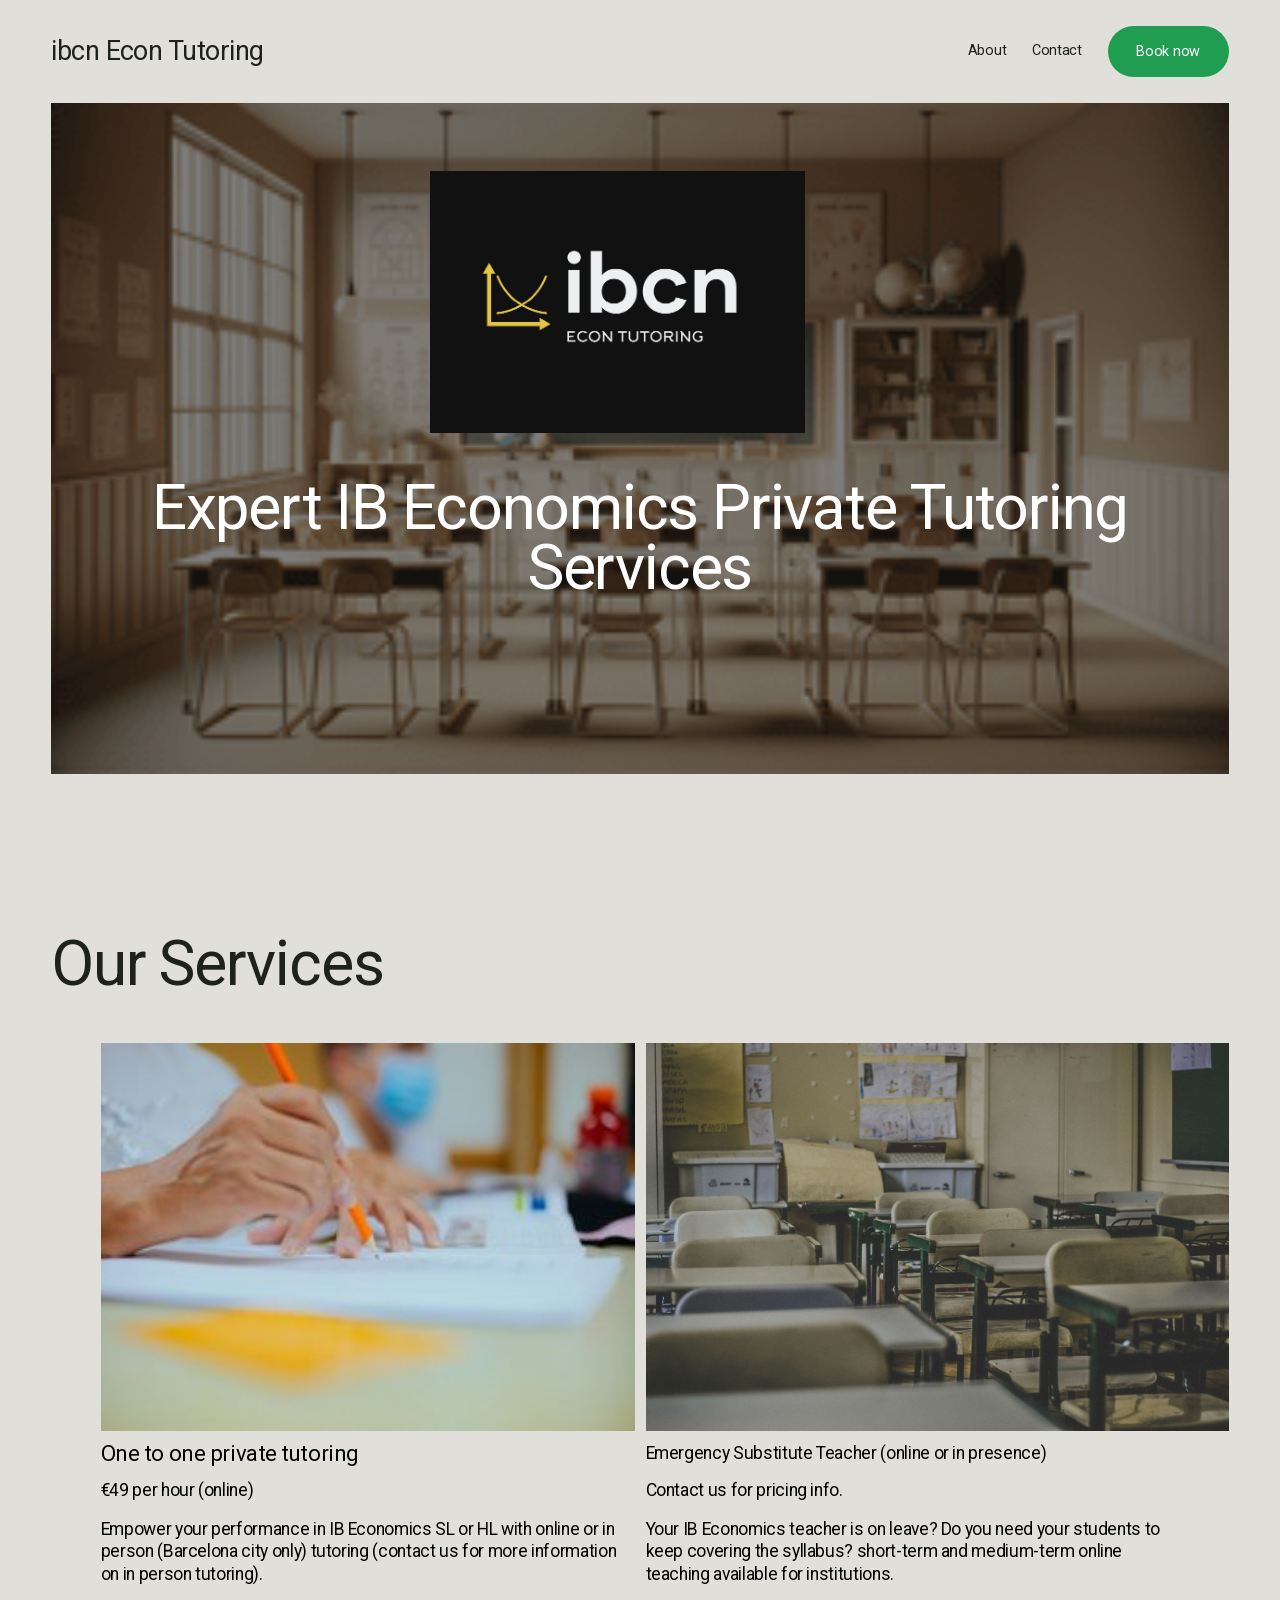
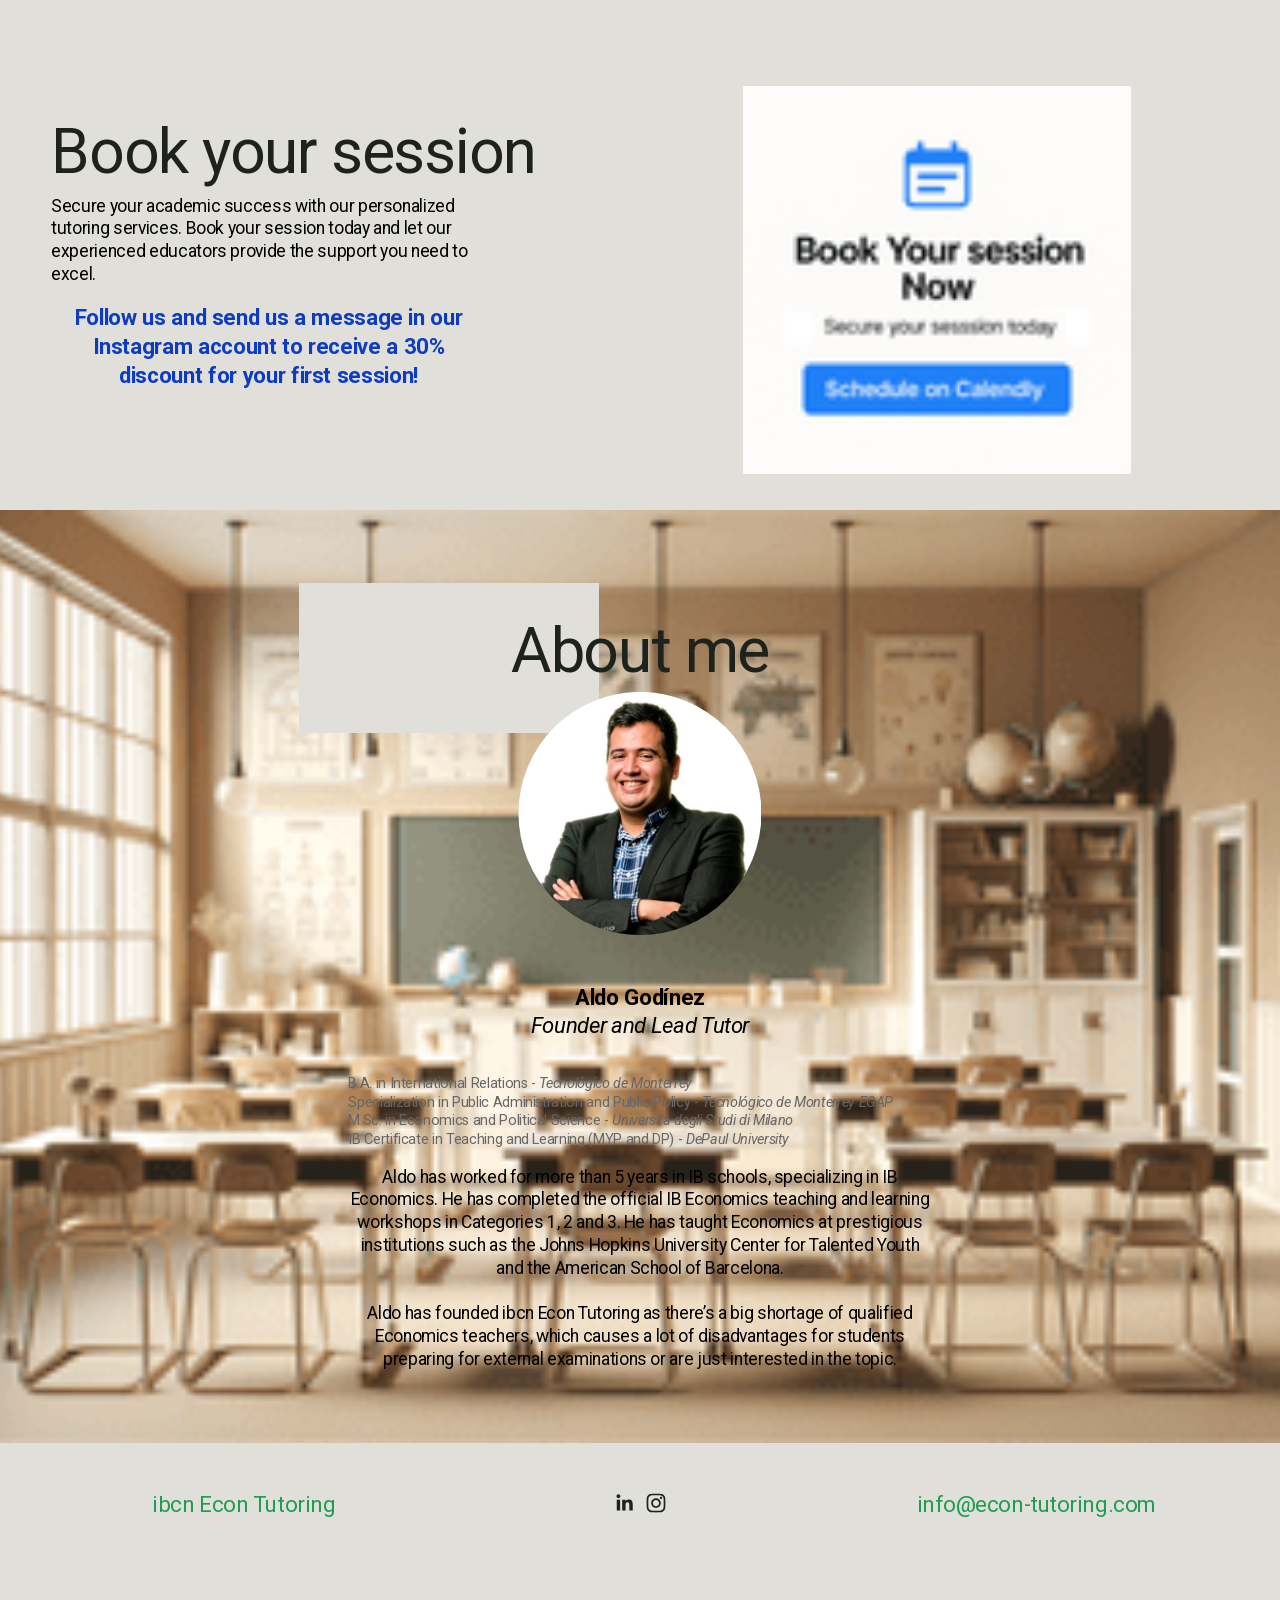
==== index.html @ 0b2bf78b "Mirror econ-tutoring.com as a static site Co-Authored-By: Claude Opus 5.5 <noreply@anthropic.com>" ====
<!doctype html>
<html xmlns:og="http://opengraphprotocol.org/schema/" xmlns:fb="http://www.facebook.com/2008/fbml" lang="en-US"  >
  <head>
    <meta http-equiv="X-UA-Compatible" content="IE=edge,chrome=1">
    <meta name="viewport" content="width=device-width, initial-scale=1">
    <!-- This is Squarespace. --><!-- broccoli-seadragon-89ww -->
<base href="index.html">
<meta charset="utf-8" />
<title>ibcn Econ Tutoring</title>
<meta http-equiv="Accept-CH" content="Sec-CH-UA-Platform-Version, Sec-CH-UA-Model" /><link rel="icon" type="image/x-icon" href="assets/images.squarespace-cdn.com/content/v1/67043dda5c5d3c09db8d3332/c1b33a0c-5b2d-495d-8c36-a7c56ac49b15/favicon.ico"/>
<link rel="canonical" href="index.html"/>
<meta property="og:site_name" content="ibcn Econ Tutoring"/>
<meta property="og:title" content="ibcn Econ Tutoring"/>
<meta property="og:url" content="https://www.econ-tutoring.com"/>
<meta property="og:type" content="website"/>
<meta itemprop="name" content="ibcn Econ Tutoring"/>
<meta itemprop="url" content="https://www.econ-tutoring.com"/>
<meta name="twitter:title" content="ibcn Econ Tutoring"/>
<meta name="twitter:url" content="https://www.econ-tutoring.com"/>
<meta name="twitter:card" content="summary"/>
<meta name="description" content="" />
<link rel="preconnect" href="https://images.squarespace-cdn.com">
<link rel="preconnect" href="https://file.squarespace-cdn.com" crossorigin>
<style data-sqsp-font-ids="6a313aef7d426c0f400804d1">
/* symbols */
@font-face {
  font-family: 'Roboto';
  font-style: italic;
  font-weight: 400;
  font-display: swap;
  src: url('assets/file.squarespace-cdn.com/content/v2/namespaces/fonts/libraries/sqsp/assets/eaedd48f-746c-4c2e-b2db-d48b6c870667/symbols.woff2') format('woff2');
  unicode-range: U+0001-000C, U+000E-001F, U+007F-009F, U+20DD-20E0, U+20E2-20E4, U+2150-218F, U+2190, U+2192, U+2194-2199, U+21AF, U+21E6-21F0, U+21F3, U+2218-2219, U+2299, U+22C4-22C6, U+2300-243F, U+2440-244A, U+2460-24FF, U+25A0-27BF, U+2800-28FF, U+2921-2922, U+2981, U+29BF, U+29EB, U+2B00-2BFF, U+4DC0-4DFF, U+FFF9-FFFB, U+10140-1018E, U+10190-1019C, U+101A0, U+101D0-101FD, U+102E0-102FB, U+10E60-10E7E, U+1D2C0-1D2D3, U+1D2E0-1D37F, U+1F000-1F0FF, U+1F100-1F1AD, U+1F1E6-1F1FF, U+1F30D-1F30F, U+1F315, U+1F31C, U+1F31E, U+1F320-1F32C, U+1F336, U+1F378, U+1F37D, U+1F382, U+1F393-1F39F, U+1F3A7-1F3A8, U+1F3AC-1F3AF, U+1F3C2, U+1F3C4-1F3C6, U+1F3CA-1F3CE, U+1F3D4-1F3E0, U+1F3ED, U+1F3F1-1F3F3, U+1F3F5-1F3F7, U+1F408, U+1F415, U+1F41F, U+1F426, U+1F43F, U+1F441-1F442, U+1F444, U+1F446-1F449, U+1F44C-1F44E, U+1F453, U+1F46A, U+1F47D, U+1F4A3, U+1F4B0, U+1F4B3, U+1F4B9, U+1F4BB, U+1F4BF, U+1F4C8-1F4CB, U+1F4D6, U+1F4DA, U+1F4DF, U+1F4E3-1F4E6, U+1F4EA-1F4ED, U+1F4F7, U+1F4F9-1F4FB, U+1F4FD-1F4FE, U+1F503, U+1F507-1F50B, U+1F50D, U+1F512-1F513, U+1F53E-1F54A, U+1F54F-1F5FA, U+1F610, U+1F650-1F67F, U+1F687, U+1F68D, U+1F691, U+1F694, U+1F698, U+1F6AD, U+1F6B2, U+1F6B9-1F6BA, U+1F6BC, U+1F6C6-1F6CF, U+1F6D3-1F6D7, U+1F6E0-1F6EA, U+1F6F0-1F6F3, U+1F6F7-1F6FC, U+1F700-1F7FF, U+1F800-1F80B, U+1F810-1F847, U+1F850-1F859, U+1F860-1F887, U+1F890-1F8AD, U+1F8B0-1F8BB, U+1F8C0-1F8C1, U+1F900-1F90B, U+1F93B, U+1F946, U+1F984, U+1F996, U+1F9E9, U+1FA00-1FA6F, U+1FA70-1FA7C, U+1FA80-1FA89, U+1FA8F-1FAC6, U+1FACE-1FADC, U+1FADF-1FAE9, U+1FAF0-1FAF8, U+1FB00-1FBFF;
}
/* vietnamese */
@font-face {
  font-family: 'Roboto';
  font-style: italic;
  font-weight: 400;
  font-display: swap;
  src: url('assets/file.squarespace-cdn.com/content/v2/namespaces/fonts/libraries/sqsp/assets/bc3b5741-31aa-4a38-86bb-c92ccd55e4d6/vietnamese.woff2') format('woff2');
  unicode-range: U+0102-0103, U+0110-0111, U+0128-0129, U+0168-0169, U+01A0-01A1, U+01AF-01B0, U+0300-0301, U+0303-0304, U+0308-0309, U+0323, U+0329, U+1EA0-1EF9, U+20AB;
}
/* latin */
@font-face {
  font-family: 'Roboto';
  font-style: italic;
  font-weight: 400;
  font-display: swap;
  src: url('assets/file.squarespace-cdn.com/content/v2/namespaces/fonts/libraries/sqsp/assets/d9f07c49-3a67-44d8-a6b9-96c939bbf95c/latin.woff2') format('woff2');
  unicode-range: U+0000-00FF, U+0131, U+0152-0153, U+02BB-02BC, U+02C6, U+02DA, U+02DC, U+0304, U+0308, U+0329, U+2000-206F, U+20AC, U+2122, U+2191, U+2193, U+2212, U+2215, U+FEFF, U+FFFD;
}
/* latin-ext */
@font-face {
  font-family: 'Roboto';
  font-style: italic;
  font-weight: 400;
  font-display: swap;
  src: url('assets/file.squarespace-cdn.com/content/v2/namespaces/fonts/libraries/sqsp/assets/946703fa-9be2-4b1e-af83-b4884329a920/latin-ext.woff2') format('woff2');
  unicode-range: U+0100-02BA, U+02BD-02C5, U+02C7-02CC, U+02CE-02D7, U+02DD-02FF, U+0304, U+0308, U+0329, U+1D00-1DBF, U+1E00-1E9F, U+1EF2-1EFF, U+2020, U+20A0-20AB, U+20AD-20C0, U+2113, U+2C60-2C7F, U+A720-A7FF;
}
/* greek-ext */
@font-face {
  font-family: 'Roboto';
  font-style: italic;
  font-weight: 400;
  font-display: swap;
  src: url('assets/file.squarespace-cdn.com/content/v2/namespaces/fonts/libraries/sqsp/assets/c3c3c3f9-2206-4e91-b50a-9cc40ee6254b/greek-ext.woff2') format('woff2');
  unicode-range: U+1F00-1FFF;
}
/* greek */
@font-face {
  font-family: 'Roboto';
  font-style: italic;
  font-weight: 400;
  font-display: swap;
  src: url('assets/file.squarespace-cdn.com/content/v2/namespaces/fonts/libraries/sqsp/assets/9b6e9e40-9d0c-4530-abe2-1470b4e15e8e/greek.woff2') format('woff2');
  unicode-range: U+0370-0377, U+037A-037F, U+0384-038A, U+038C, U+038E-03A1, U+03A3-03FF;
}
/* cyrillic */
@font-face {
  font-family: 'Roboto';
  font-style: italic;
  font-weight: 400;
  font-display: swap;
  src: url('assets/file.squarespace-cdn.com/content/v2/namespaces/fonts/libraries/sqsp/assets/48bc963e-491b-4fe6-8d9b-4df80d499f69/cyrillic.woff2') format('woff2');
  unicode-range: U+0301, U+0400-045F, U+0490-0491, U+04B0-04B1, U+2116;
}
/* math */
@font-face {
  font-family: 'Roboto';
  font-style: italic;
  font-weight: 400;
  font-display: swap;
  src: url('assets/file.squarespace-cdn.com/content/v2/namespaces/fonts/libraries/sqsp/assets/e7379238-9010-4b86-b5f4-4d9e069f10f6/math.woff2') format('woff2');
  unicode-range: U+0302-0303, U+0305, U+0307-0308, U+0310, U+0312, U+0315, U+031A, U+0326-0327, U+032C, U+032F-0330, U+0332-0333, U+0338, U+033A, U+0346, U+034D, U+0391-03A1, U+03A3-03A9, U+03B1-03C9, U+03D1, U+03D5-03D6, U+03F0-03F1, U+03F4-03F5, U+2016-2017, U+2034-2038, U+203C, U+2040, U+2043, U+2047, U+2050, U+2057, U+205F, U+2070-2071, U+2074-208E, U+2090-209C, U+20D0-20DC, U+20E1, U+20E5-20EF, U+2100-2112, U+2114-2115, U+2117-2121, U+2123-214F, U+2190, U+2192, U+2194-21AE, U+21B0-21E5, U+21F1-21F2, U+21F4-2211, U+2213-2214, U+2216-22FF, U+2308-230B, U+2310, U+2319, U+231C-2321, U+2336-237A, U+237C, U+2395, U+239B-23B7, U+23D0, U+23DC-23E1, U+2474-2475, U+25AF, U+25B3, U+25B7, U+25BD, U+25C1, U+25CA, U+25CC, U+25FB, U+266D-266F, U+27C0-27FF, U+2900-2AFF, U+2B0E-2B11, U+2B30-2B4C, U+2BFE, U+3030, U+FF5B, U+FF5D, U+1D400-1D7FF, U+1EE00-1EEFF;
}
/* cyrillic-ext */
@font-face {
  font-family: 'Roboto';
  font-style: italic;
  font-weight: 400;
  font-display: swap;
  src: url('assets/file.squarespace-cdn.com/content/v2/namespaces/fonts/libraries/sqsp/assets/8b697f0b-bab1-4da8-92df-b7b8eb07fc1c/cyrillic-ext.woff2') format('woff2');
  unicode-range: U+0460-052F, U+1C80-1C8A, U+20B4, U+2DE0-2DFF, U+A640-A69F, U+FE2E-FE2F;
}
/* vietnamese */
@font-face {
  font-family: 'Roboto';
  font-style: italic;
  font-weight: 700;
  font-display: swap;
  src: url('assets/file.squarespace-cdn.com/content/v2/namespaces/fonts/libraries/sqsp/assets/32124223-3d78-430f-818e-06aa11c55489/vietnamese.woff2') format('woff2');
  unicode-range: U+0102-0103, U+0110-0111, U+0128-0129, U+0168-0169, U+01A0-01A1, U+01AF-01B0, U+0300-0301, U+0303-0304, U+0308-0309, U+0323, U+0329, U+1EA0-1EF9, U+20AB;
}
/* math */
@font-face {
  font-family: 'Roboto';
  font-style: italic;
  font-weight: 700;
  font-display: swap;
  src: url('assets/file.squarespace-cdn.com/content/v2/namespaces/fonts/libraries/sqsp/assets/8f957e17-9000-4298-8062-b8dabbbc923e/math.woff2') format('woff2');
  unicode-range: U+0302-0303, U+0305, U+0307-0308, U+0310, U+0312, U+0315, U+031A, U+0326-0327, U+032C, U+032F-0330, U+0332-0333, U+0338, U+033A, U+0346, U+034D, U+0391-03A1, U+03A3-03A9, U+03B1-03C9, U+03D1, U+03D5-03D6, U+03F0-03F1, U+03F4-03F5, U+2016-2017, U+2034-2038, U+203C, U+2040, U+2043, U+2047, U+2050, U+2057, U+205F, U+2070-2071, U+2074-208E, U+2090-209C, U+20D0-20DC, U+20E1, U+20E5-20EF, U+2100-2112, U+2114-2115, U+2117-2121, U+2123-214F, U+2190, U+2192, U+2194-21AE, U+21B0-21E5, U+21F1-21F2, U+21F4-2211, U+2213-2214, U+2216-22FF, U+2308-230B, U+2310, U+2319, U+231C-2321, U+2336-237A, U+237C, U+2395, U+239B-23B7, U+23D0, U+23DC-23E1, U+2474-2475, U+25AF, U+25B3, U+25B7, U+25BD, U+25C1, U+25CA, U+25CC, U+25FB, U+266D-266F, U+27C0-27FF, U+2900-2AFF, U+2B0E-2B11, U+2B30-2B4C, U+2BFE, U+3030, U+FF5B, U+FF5D, U+1D400-1D7FF, U+1EE00-1EEFF;
}
/* greek-ext */
@font-face {
  font-family: 'Roboto';
  font-style: italic;
  font-weight: 700;
  font-display: swap;
  src: url('assets/file.squarespace-cdn.com/content/v2/namespaces/fonts/libraries/sqsp/assets/720d34a4-67e3-4587-9908-bd17ceb60725/greek-ext.woff2') format('woff2');
  unicode-range: U+1F00-1FFF;
}
/* symbols */
@font-face {
  font-family: 'Roboto';
  font-style: italic;
  font-weight: 700;
  font-display: swap;
  src: url('assets/file.squarespace-cdn.com/content/v2/namespaces/fonts/libraries/sqsp/assets/19fac8d0-dc79-4015-8656-768da50a2a13/symbols.woff2') format('woff2');
  unicode-range: U+0001-000C, U+000E-001F, U+007F-009F, U+20DD-20E0, U+20E2-20E4, U+2150-218F, U+2190, U+2192, U+2194-2199, U+21AF, U+21E6-21F0, U+21F3, U+2218-2219, U+2299, U+22C4-22C6, U+2300-243F, U+2440-244A, U+2460-24FF, U+25A0-27BF, U+2800-28FF, U+2921-2922, U+2981, U+29BF, U+29EB, U+2B00-2BFF, U+4DC0-4DFF, U+FFF9-FFFB, U+10140-1018E, U+10190-1019C, U+101A0, U+101D0-101FD, U+102E0-102FB, U+10E60-10E7E, U+1D2C0-1D2D3, U+1D2E0-1D37F, U+1F000-1F0FF, U+1F100-1F1AD, U+1F1E6-1F1FF, U+1F30D-1F30F, U+1F315, U+1F31C, U+1F31E, U+1F320-1F32C, U+1F336, U+1F378, U+1F37D, U+1F382, U+1F393-1F39F, U+1F3A7-1F3A8, U+1F3AC-1F3AF, U+1F3C2, U+1F3C4-1F3C6, U+1F3CA-1F3CE, U+1F3D4-1F3E0, U+1F3ED, U+1F3F1-1F3F3, U+1F3F5-1F3F7, U+1F408, U+1F415, U+1F41F, U+1F426, U+1F43F, U+1F441-1F442, U+1F444, U+1F446-1F449, U+1F44C-1F44E, U+1F453, U+1F46A, U+1F47D, U+1F4A3, U+1F4B0, U+1F4B3, U+1F4B9, U+1F4BB, U+1F4BF, U+1F4C8-1F4CB, U+1F4D6, U+1F4DA, U+1F4DF, U+1F4E3-1F4E6, U+1F4EA-1F4ED, U+1F4F7, U+1F4F9-1F4FB, U+1F4FD-1F4FE, U+1F503, U+1F507-1F50B, U+1F50D, U+1F512-1F513, U+1F53E-1F54A, U+1F54F-1F5FA, U+1F610, U+1F650-1F67F, U+1F687, U+1F68D, U+1F691, U+1F694, U+1F698, U+1F6AD, U+1F6B2, U+1F6B9-1F6BA, U+1F6BC, U+1F6C6-1F6CF, U+1F6D3-1F6D7, U+1F6E0-1F6EA, U+1F6F0-1F6F3, U+1F6F7-1F6FC, U+1F700-1F7FF, U+1F800-1F80B, U+1F810-1F847, U+1F850-1F859, U+1F860-1F887, U+1F890-1F8AD, U+1F8B0-1F8BB, U+1F8C0-1F8C1, U+1F900-1F90B, U+1F93B, U+1F946, U+1F984, U+1F996, U+1F9E9, U+1FA00-1FA6F, U+1FA70-1FA7C, U+1FA80-1FA89, U+1FA8F-1FAC6, U+1FACE-1FADC, U+1FADF-1FAE9, U+1FAF0-1FAF8, U+1FB00-1FBFF;
}
/* greek */
@font-face {
  font-family: 'Roboto';
  font-style: italic;
  font-weight: 700;
  font-display: swap;
  src: url('assets/file.squarespace-cdn.com/content/v2/namespaces/fonts/libraries/sqsp/assets/3a02bd10-119c-4f30-873d-73eab06f8462/greek.woff2') format('woff2');
  unicode-range: U+0370-0377, U+037A-037F, U+0384-038A, U+038C, U+038E-03A1, U+03A3-03FF;
}
/* cyrillic-ext */
@font-face {
  font-family: 'Roboto';
  font-style: italic;
  font-weight: 700;
  font-display: swap;
  src: url('assets/file.squarespace-cdn.com/content/v2/namespaces/fonts/libraries/sqsp/assets/be933463-a4a6-4509-b5fb-f31eda8fbdef/cyrillic-ext.woff2') format('woff2');
  unicode-range: U+0460-052F, U+1C80-1C8A, U+20B4, U+2DE0-2DFF, U+A640-A69F, U+FE2E-FE2F;
}
/* latin */
@font-face {
  font-family: 'Roboto';
  font-style: italic;
  font-weight: 700;
  font-display: swap;
  src: url('assets/file.squarespace-cdn.com/content/v2/namespaces/fonts/libraries/sqsp/assets/7eb1420a-ddb6-4804-ae07-1af5dfc2a7f5/latin.woff2') format('woff2');
  unicode-range: U+0000-00FF, U+0131, U+0152-0153, U+02BB-02BC, U+02C6, U+02DA, U+02DC, U+0304, U+0308, U+0329, U+2000-206F, U+20AC, U+2122, U+2191, U+2193, U+2212, U+2215, U+FEFF, U+FFFD;
}
/* latin-ext */
@font-face {
  font-family: 'Roboto';
  font-style: italic;
  font-weight: 700;
  font-display: swap;
  src: url('assets/file.squarespace-cdn.com/content/v2/namespaces/fonts/libraries/sqsp/assets/a1817c48-4c90-4bc9-9077-0161466f6da9/latin-ext.woff2') format('woff2');
  unicode-range: U+0100-02BA, U+02BD-02C5, U+02C7-02CC, U+02CE-02D7, U+02DD-02FF, U+0304, U+0308, U+0329, U+1D00-1DBF, U+1E00-1E9F, U+1EF2-1EFF, U+2020, U+20A0-20AB, U+20AD-20C0, U+2113, U+2C60-2C7F, U+A720-A7FF;
}
/* cyrillic */
@font-face {
  font-family: 'Roboto';
  font-style: italic;
  font-weight: 700;
  font-display: swap;
  src: url('assets/file.squarespace-cdn.com/content/v2/namespaces/fonts/libraries/sqsp/assets/b293b402-20dd-4f3e-85ca-99c8ea17fff2/cyrillic.woff2') format('woff2');
  unicode-range: U+0301, U+0400-045F, U+0490-0491, U+04B0-04B1, U+2116;
}
/* math */
@font-face {
  font-family: 'Roboto';
  font-style: normal;
  font-weight: 400;
  font-display: swap;
  src: url('assets/file.squarespace-cdn.com/content/v2/namespaces/fonts/libraries/sqsp/assets/8a9618fb-2f5c-401e-903f-4f3e76d46ee3/math.woff2') format('woff2');
  unicode-range: U+0302-0303, U+0305, U+0307-0308, U+0310, U+0312, U+0315, U+031A, U+0326-0327, U+032C, U+032F-0330, U+0332-0333, U+0338, U+033A, U+0346, U+034D, U+0391-03A1, U+03A3-03A9, U+03B1-03C9, U+03D1, U+03D5-03D6, U+03F0-03F1, U+03F4-03F5, U+2016-2017, U+2034-2038, U+203C, U+2040, U+2043, U+2047, U+2050, U+2057, U+205F, U+2070-2071, U+2074-208E, U+2090-209C, U+20D0-20DC, U+20E1, U+20E5-20EF, U+2100-2112, U+2114-2115, U+2117-2121, U+2123-214F, U+2190, U+2192, U+2194-21AE, U+21B0-21E5, U+21F1-21F2, U+21F4-2211, U+2213-2214, U+2216-22FF, U+2308-230B, U+2310, U+2319, U+231C-2321, U+2336-237A, U+237C, U+2395, U+239B-23B7, U+23D0, U+23DC-23E1, U+2474-2475, U+25AF, U+25B3, U+25B7, U+25BD, U+25C1, U+25CA, U+25CC, U+25FB, U+266D-266F, U+27C0-27FF, U+2900-2AFF, U+2B0E-2B11, U+2B30-2B4C, U+2BFE, U+3030, U+FF5B, U+FF5D, U+1D400-1D7FF, U+1EE00-1EEFF;
}
/* greek-ext */
@font-face {
  font-family: 'Roboto';
  font-style: normal;
  font-weight: 400;
  font-display: swap;
  src: url('assets/file.squarespace-cdn.com/content/v2/namespaces/fonts/libraries/sqsp/assets/e7721029-9c93-41a2-9c65-a50bc7ee984c/greek-ext.woff2') format('woff2');
  unicode-range: U+1F00-1FFF;
}
/* latin */
@font-face {
  font-family: 'Roboto';
  font-style: normal;
  font-weight: 400;
  font-display: swap;
  src: url('assets/file.squarespace-cdn.com/content/v2/namespaces/fonts/libraries/sqsp/assets/74534a3f-2c12-4fac-b36b-7d5fffdca709/latin.woff2') format('woff2');
  unicode-range: U+0000-00FF, U+0131, U+0152-0153, U+02BB-02BC, U+02C6, U+02DA, U+02DC, U+0304, U+0308, U+0329, U+2000-206F, U+20AC, U+2122, U+2191, U+2193, U+2212, U+2215, U+FEFF, U+FFFD;
}
/* greek */
@font-face {
  font-family: 'Roboto';
  font-style: normal;
  font-weight: 400;
  font-display: swap;
  src: url('assets/file.squarespace-cdn.com/content/v2/namespaces/fonts/libraries/sqsp/assets/8c396c29-f890-459f-b884-db4d54948998/greek.woff2') format('woff2');
  unicode-range: U+0370-0377, U+037A-037F, U+0384-038A, U+038C, U+038E-03A1, U+03A3-03FF;
}
/* latin-ext */
@font-face {
  font-family: 'Roboto';
  font-style: normal;
  font-weight: 400;
  font-display: swap;
  src: url('assets/file.squarespace-cdn.com/content/v2/namespaces/fonts/libraries/sqsp/assets/b6a444ac-6c80-4487-a860-e33cd6d5cf98/latin-ext.woff2') format('woff2');
  unicode-range: U+0100-02BA, U+02BD-02C5, U+02C7-02CC, U+02CE-02D7, U+02DD-02FF, U+0304, U+0308, U+0329, U+1D00-1DBF, U+1E00-1E9F, U+1EF2-1EFF, U+2020, U+20A0-20AB, U+20AD-20C0, U+2113, U+2C60-2C7F, U+A720-A7FF;
}
/* vietnamese */
@font-face {
  font-family: 'Roboto';
  font-style: normal;
  font-weight: 400;
  font-display: swap;
  src: url('assets/file.squarespace-cdn.com/content/v2/namespaces/fonts/libraries/sqsp/assets/8123d4cd-3a2a-4166-b38e-b779581b81d3/vietnamese.woff2') format('woff2');
  unicode-range: U+0102-0103, U+0110-0111, U+0128-0129, U+0168-0169, U+01A0-01A1, U+01AF-01B0, U+0300-0301, U+0303-0304, U+0308-0309, U+0323, U+0329, U+1EA0-1EF9, U+20AB;
}
/* cyrillic */
@font-face {
  font-family: 'Roboto';
  font-style: normal;
  font-weight: 400;
  font-display: swap;
  src: url('assets/file.squarespace-cdn.com/content/v2/namespaces/fonts/libraries/sqsp/assets/12708170-a296-4d2c-a4f4-3dd81b4d8208/cyrillic.woff2') format('woff2');
  unicode-range: U+0301, U+0400-045F, U+0490-0491, U+04B0-04B1, U+2116;
}
/* symbols */
@font-face {
  font-family: 'Roboto';
  font-style: normal;
  font-weight: 400;
  font-display: swap;
  src: url('assets/file.squarespace-cdn.com/content/v2/namespaces/fonts/libraries/sqsp/assets/0875af1a-79ef-4b4e-9f6c-f03b4dff8766/symbols.woff2') format('woff2');
  unicode-range: U+0001-000C, U+000E-001F, U+007F-009F, U+20DD-20E0, U+20E2-20E4, U+2150-218F, U+2190, U+2192, U+2194-2199, U+21AF, U+21E6-21F0, U+21F3, U+2218-2219, U+2299, U+22C4-22C6, U+2300-243F, U+2440-244A, U+2460-24FF, U+25A0-27BF, U+2800-28FF, U+2921-2922, U+2981, U+29BF, U+29EB, U+2B00-2BFF, U+4DC0-4DFF, U+FFF9-FFFB, U+10140-1018E, U+10190-1019C, U+101A0, U+101D0-101FD, U+102E0-102FB, U+10E60-10E7E, U+1D2C0-1D2D3, U+1D2E0-1D37F, U+1F000-1F0FF, U+1F100-1F1AD, U+1F1E6-1F1FF, U+1F30D-1F30F, U+1F315, U+1F31C, U+1F31E, U+1F320-1F32C, U+1F336, U+1F378, U+1F37D, U+1F382, U+1F393-1F39F, U+1F3A7-1F3A8, U+1F3AC-1F3AF, U+1F3C2, U+1F3C4-1F3C6, U+1F3CA-1F3CE, U+1F3D4-1F3E0, U+1F3ED, U+1F3F1-1F3F3, U+1F3F5-1F3F7, U+1F408, U+1F415, U+1F41F, U+1F426, U+1F43F, U+1F441-1F442, U+1F444, U+1F446-1F449, U+1F44C-1F44E, U+1F453, U+1F46A, U+1F47D, U+1F4A3, U+1F4B0, U+1F4B3, U+1F4B9, U+1F4BB, U+1F4BF, U+1F4C8-1F4CB, U+1F4D6, U+1F4DA, U+1F4DF, U+1F4E3-1F4E6, U+1F4EA-1F4ED, U+1F4F7, U+1F4F9-1F4FB, U+1F4FD-1F4FE, U+1F503, U+1F507-1F50B, U+1F50D, U+1F512-1F513, U+1F53E-1F54A, U+1F54F-1F5FA, U+1F610, U+1F650-1F67F, U+1F687, U+1F68D, U+1F691, U+1F694, U+1F698, U+1F6AD, U+1F6B2, U+1F6B9-1F6BA, U+1F6BC, U+1F6C6-1F6CF, U+1F6D3-1F6D7, U+1F6E0-1F6EA, U+1F6F0-1F6F3, U+1F6F7-1F6FC, U+1F700-1F7FF, U+1F800-1F80B, U+1F810-1F847, U+1F850-1F859, U+1F860-1F887, U+1F890-1F8AD, U+1F8B0-1F8BB, U+1F8C0-1F8C1, U+1F900-1F90B, U+1F93B, U+1F946, U+1F984, U+1F996, U+1F9E9, U+1FA00-1FA6F, U+1FA70-1FA7C, U+1FA80-1FA89, U+1FA8F-1FAC6, U+1FACE-1FADC, U+1FADF-1FAE9, U+1FAF0-1FAF8, U+1FB00-1FBFF;
}
/* cyrillic-ext */
@font-face {
  font-family: 'Roboto';
  font-style: normal;
  font-weight: 400;
  font-display: swap;
  src: url('assets/file.squarespace-cdn.com/content/v2/namespaces/fonts/libraries/sqsp/assets/417a6222-09a6-4e22-9cbf-b14450e5089a/cyrillic-ext.woff2') format('woff2');
  unicode-range: U+0460-052F, U+1C80-1C8A, U+20B4, U+2DE0-2DFF, U+A640-A69F, U+FE2E-FE2F;
}
/* cyrillic */
@font-face {
  font-family: 'Roboto';
  font-style: normal;
  font-weight: 500;
  font-display: swap;
  src: url('assets/file.squarespace-cdn.com/content/v2/namespaces/fonts/libraries/sqsp/assets/fad7ed37-0964-4ee5-b6b7-14b286a3828b/cyrillic.woff2') format('woff2');
  unicode-range: U+0301, U+0400-045F, U+0490-0491, U+04B0-04B1, U+2116;
}
/* symbols */
@font-face {
  font-family: 'Roboto';
  font-style: normal;
  font-weight: 500;
  font-display: swap;
  src: url('assets/file.squarespace-cdn.com/content/v2/namespaces/fonts/libraries/sqsp/assets/e0092146-fb4f-45e2-a328-fbf71bfc1e8d/symbols.woff2') format('woff2');
  unicode-range: U+0001-000C, U+000E-001F, U+007F-009F, U+20DD-20E0, U+20E2-20E4, U+2150-218F, U+2190, U+2192, U+2194-2199, U+21AF, U+21E6-21F0, U+21F3, U+2218-2219, U+2299, U+22C4-22C6, U+2300-243F, U+2440-244A, U+2460-24FF, U+25A0-27BF, U+2800-28FF, U+2921-2922, U+2981, U+29BF, U+29EB, U+2B00-2BFF, U+4DC0-4DFF, U+FFF9-FFFB, U+10140-1018E, U+10190-1019C, U+101A0, U+101D0-101FD, U+102E0-102FB, U+10E60-10E7E, U+1D2C0-1D2D3, U+1D2E0-1D37F, U+1F000-1F0FF, U+1F100-1F1AD, U+1F1E6-1F1FF, U+1F30D-1F30F, U+1F315, U+1F31C, U+1F31E, U+1F320-1F32C, U+1F336, U+1F378, U+1F37D, U+1F382, U+1F393-1F39F, U+1F3A7-1F3A8, U+1F3AC-1F3AF, U+1F3C2, U+1F3C4-1F3C6, U+1F3CA-1F3CE, U+1F3D4-1F3E0, U+1F3ED, U+1F3F1-1F3F3, U+1F3F5-1F3F7, U+1F408, U+1F415, U+1F41F, U+1F426, U+1F43F, U+1F441-1F442, U+1F444, U+1F446-1F449, U+1F44C-1F44E, U+1F453, U+1F46A, U+1F47D, U+1F4A3, U+1F4B0, U+1F4B3, U+1F4B9, U+1F4BB, U+1F4BF, U+1F4C8-1F4CB, U+1F4D6, U+1F4DA, U+1F4DF, U+1F4E3-1F4E6, U+1F4EA-1F4ED, U+1F4F7, U+1F4F9-1F4FB, U+1F4FD-1F4FE, U+1F503, U+1F507-1F50B, U+1F50D, U+1F512-1F513, U+1F53E-1F54A, U+1F54F-1F5FA, U+1F610, U+1F650-1F67F, U+1F687, U+1F68D, U+1F691, U+1F694, U+1F698, U+1F6AD, U+1F6B2, U+1F6B9-1F6BA, U+1F6BC, U+1F6C6-1F6CF, U+1F6D3-1F6D7, U+1F6E0-1F6EA, U+1F6F0-1F6F3, U+1F6F7-1F6FC, U+1F700-1F7FF, U+1F800-1F80B, U+1F810-1F847, U+1F850-1F859, U+1F860-1F887, U+1F890-1F8AD, U+1F8B0-1F8BB, U+1F8C0-1F8C1, U+1F900-1F90B, U+1F93B, U+1F946, U+1F984, U+1F996, U+1F9E9, U+1FA00-1FA6F, U+1FA70-1FA7C, U+1FA80-1FA89, U+1FA8F-1FAC6, U+1FACE-1FADC, U+1FADF-1FAE9, U+1FAF0-1FAF8, U+1FB00-1FBFF;
}
/* vietnamese */
@font-face {
  font-family: 'Roboto';
  font-style: normal;
  font-weight: 500;
  font-display: swap;
  src: url('assets/file.squarespace-cdn.com/content/v2/namespaces/fonts/libraries/sqsp/assets/56fce481-1cf3-4a34-b102-0b61183f3b4e/vietnamese.woff2') format('woff2');
  unicode-range: U+0102-0103, U+0110-0111, U+0128-0129, U+0168-0169, U+01A0-01A1, U+01AF-01B0, U+0300-0301, U+0303-0304, U+0308-0309, U+0323, U+0329, U+1EA0-1EF9, U+20AB;
}
/* math */
@font-face {
  font-family: 'Roboto';
  font-style: normal;
  font-weight: 500;
  font-display: swap;
  src: url('assets/file.squarespace-cdn.com/content/v2/namespaces/fonts/libraries/sqsp/assets/fb416ef7-5714-4e63-b91c-d9f6d8f9afa0/math.woff2') format('woff2');
  unicode-range: U+0302-0303, U+0305, U+0307-0308, U+0310, U+0312, U+0315, U+031A, U+0326-0327, U+032C, U+032F-0330, U+0332-0333, U+0338, U+033A, U+0346, U+034D, U+0391-03A1, U+03A3-03A9, U+03B1-03C9, U+03D1, U+03D5-03D6, U+03F0-03F1, U+03F4-03F5, U+2016-2017, U+2034-2038, U+203C, U+2040, U+2043, U+2047, U+2050, U+2057, U+205F, U+2070-2071, U+2074-208E, U+2090-209C, U+20D0-20DC, U+20E1, U+20E5-20EF, U+2100-2112, U+2114-2115, U+2117-2121, U+2123-214F, U+2190, U+2192, U+2194-21AE, U+21B0-21E5, U+21F1-21F2, U+21F4-2211, U+2213-2214, U+2216-22FF, U+2308-230B, U+2310, U+2319, U+231C-2321, U+2336-237A, U+237C, U+2395, U+239B-23B7, U+23D0, U+23DC-23E1, U+2474-2475, U+25AF, U+25B3, U+25B7, U+25BD, U+25C1, U+25CA, U+25CC, U+25FB, U+266D-266F, U+27C0-27FF, U+2900-2AFF, U+2B0E-2B11, U+2B30-2B4C, U+2BFE, U+3030, U+FF5B, U+FF5D, U+1D400-1D7FF, U+1EE00-1EEFF;
}
/* greek-ext */
@font-face {
  font-family: 'Roboto';
  font-style: normal;
  font-weight: 500;
  font-display: swap;
  src: url('assets/file.squarespace-cdn.com/content/v2/namespaces/fonts/libraries/sqsp/assets/72a07353-5b69-441d-af71-e3effebb7f1b/greek-ext.woff2') format('woff2');
  unicode-range: U+1F00-1FFF;
}
/* latin */
@font-face {
  font-family: 'Roboto';
  font-style: normal;
  font-weight: 500;
  font-display: swap;
  src: url('assets/file.squarespace-cdn.com/content/v2/namespaces/fonts/libraries/sqsp/assets/49329ce9-f793-425f-af67-20bbe10ae35e/latin.woff2') format('woff2');
  unicode-range: U+0000-00FF, U+0131, U+0152-0153, U+02BB-02BC, U+02C6, U+02DA, U+02DC, U+0304, U+0308, U+0329, U+2000-206F, U+20AC, U+2122, U+2191, U+2193, U+2212, U+2215, U+FEFF, U+FFFD;
}
/* latin-ext */
@font-face {
  font-family: 'Roboto';
  font-style: normal;
  font-weight: 500;
  font-display: swap;
  src: url('assets/file.squarespace-cdn.com/content/v2/namespaces/fonts/libraries/sqsp/assets/4aae9f5f-c8d9-4b2e-b72e-7d819d59f66b/latin-ext.woff2') format('woff2');
  unicode-range: U+0100-02BA, U+02BD-02C5, U+02C7-02CC, U+02CE-02D7, U+02DD-02FF, U+0304, U+0308, U+0329, U+1D00-1DBF, U+1E00-1E9F, U+1EF2-1EFF, U+2020, U+20A0-20AB, U+20AD-20C0, U+2113, U+2C60-2C7F, U+A720-A7FF;
}
/* cyrillic-ext */
@font-face {
  font-family: 'Roboto';
  font-style: normal;
  font-weight: 500;
  font-display: swap;
  src: url('assets/file.squarespace-cdn.com/content/v2/namespaces/fonts/libraries/sqsp/assets/0e7ed652-a5f2-40d2-a066-7cb9a2b10e8b/cyrillic-ext.woff2') format('woff2');
  unicode-range: U+0460-052F, U+1C80-1C8A, U+20B4, U+2DE0-2DFF, U+A640-A69F, U+FE2E-FE2F;
}
/* greek */
@font-face {
  font-family: 'Roboto';
  font-style: normal;
  font-weight: 500;
  font-display: swap;
  src: url('assets/file.squarespace-cdn.com/content/v2/namespaces/fonts/libraries/sqsp/assets/11e271d1-ca90-414b-a4cb-990271d6237c/greek.woff2') format('woff2');
  unicode-range: U+0370-0377, U+037A-037F, U+0384-038A, U+038C, U+038E-03A1, U+03A3-03FF;
}
/* symbols */
@font-face {
  font-family: 'Roboto';
  font-style: normal;
  font-weight: 700;
  font-display: swap;
  src: url('assets/file.squarespace-cdn.com/content/v2/namespaces/fonts/libraries/sqsp/assets/9923be8d-a99f-49a2-b2fd-bae522842ba5/symbols.woff2') format('woff2');
  unicode-range: U+0001-000C, U+000E-001F, U+007F-009F, U+20DD-20E0, U+20E2-20E4, U+2150-218F, U+2190, U+2192, U+2194-2199, U+21AF, U+21E6-21F0, U+21F3, U+2218-2219, U+2299, U+22C4-22C6, U+2300-243F, U+2440-244A, U+2460-24FF, U+25A0-27BF, U+2800-28FF, U+2921-2922, U+2981, U+29BF, U+29EB, U+2B00-2BFF, U+4DC0-4DFF, U+FFF9-FFFB, U+10140-1018E, U+10190-1019C, U+101A0, U+101D0-101FD, U+102E0-102FB, U+10E60-10E7E, U+1D2C0-1D2D3, U+1D2E0-1D37F, U+1F000-1F0FF, U+1F100-1F1AD, U+1F1E6-1F1FF, U+1F30D-1F30F, U+1F315, U+1F31C, U+1F31E, U+1F320-1F32C, U+1F336, U+1F378, U+1F37D, U+1F382, U+1F393-1F39F, U+1F3A7-1F3A8, U+1F3AC-1F3AF, U+1F3C2, U+1F3C4-1F3C6, U+1F3CA-1F3CE, U+1F3D4-1F3E0, U+1F3ED, U+1F3F1-1F3F3, U+1F3F5-1F3F7, U+1F408, U+1F415, U+1F41F, U+1F426, U+1F43F, U+1F441-1F442, U+1F444, U+1F446-1F449, U+1F44C-1F44E, U+1F453, U+1F46A, U+1F47D, U+1F4A3, U+1F4B0, U+1F4B3, U+1F4B9, U+1F4BB, U+1F4BF, U+1F4C8-1F4CB, U+1F4D6, U+1F4DA, U+1F4DF, U+1F4E3-1F4E6, U+1F4EA-1F4ED, U+1F4F7, U+1F4F9-1F4FB, U+1F4FD-1F4FE, U+1F503, U+1F507-1F50B, U+1F50D, U+1F512-1F513, U+1F53E-1F54A, U+1F54F-1F5FA, U+1F610, U+1F650-1F67F, U+1F687, U+1F68D, U+1F691, U+1F694, U+1F698, U+1F6AD, U+1F6B2, U+1F6B9-1F6BA, U+1F6BC, U+1F6C6-1F6CF, U+1F6D3-1F6D7, U+1F6E0-1F6EA, U+1F6F0-1F6F3, U+1F6F7-1F6FC, U+1F700-1F7FF, U+1F800-1F80B, U+1F810-1F847, U+1F850-1F859, U+1F860-1F887, U+1F890-1F8AD, U+1F8B0-1F8BB, U+1F8C0-1F8C1, U+1F900-1F90B, U+1F93B, U+1F946, U+1F984, U+1F996, U+1F9E9, U+1FA00-1FA6F, U+1FA70-1FA7C, U+1FA80-1FA89, U+1FA8F-1FAC6, U+1FACE-1FADC, U+1FADF-1FAE9, U+1FAF0-1FAF8, U+1FB00-1FBFF;
}
/* cyrillic-ext */
@font-face {
  font-family: 'Roboto';
  font-style: normal;
  font-weight: 700;
  font-display: swap;
  src: url('assets/file.squarespace-cdn.com/content/v2/namespaces/fonts/libraries/sqsp/assets/6a29584f-d3e3-4df6-aa10-438bbe84154c/cyrillic-ext.woff2') format('woff2');
  unicode-range: U+0460-052F, U+1C80-1C8A, U+20B4, U+2DE0-2DFF, U+A640-A69F, U+FE2E-FE2F;
}
/* vietnamese */
@font-face {
  font-family: 'Roboto';
  font-style: normal;
  font-weight: 700;
  font-display: swap;
  src: url('assets/file.squarespace-cdn.com/content/v2/namespaces/fonts/libraries/sqsp/assets/6d95ad77-e6be-4fca-a1d0-be405a16636e/vietnamese.woff2') format('woff2');
  unicode-range: U+0102-0103, U+0110-0111, U+0128-0129, U+0168-0169, U+01A0-01A1, U+01AF-01B0, U+0300-0301, U+0303-0304, U+0308-0309, U+0323, U+0329, U+1EA0-1EF9, U+20AB;
}
/* latin */
@font-face {
  font-family: 'Roboto';
  font-style: normal;
  font-weight: 700;
  font-display: swap;
  src: url('assets/file.squarespace-cdn.com/content/v2/namespaces/fonts/libraries/sqsp/assets/c5eb5305-ba43-45a4-97e1-2fcb7b175375/latin.woff2') format('woff2');
  unicode-range: U+0000-00FF, U+0131, U+0152-0153, U+02BB-02BC, U+02C6, U+02DA, U+02DC, U+0304, U+0308, U+0329, U+2000-206F, U+20AC, U+2122, U+2191, U+2193, U+2212, U+2215, U+FEFF, U+FFFD;
}
/* cyrillic */
@font-face {
  font-family: 'Roboto';
  font-style: normal;
  font-weight: 700;
  font-display: swap;
  src: url('assets/file.squarespace-cdn.com/content/v2/namespaces/fonts/libraries/sqsp/assets/dc9f925f-96f9-45dd-8ee0-5d18b8bff025/cyrillic.woff2') format('woff2');
  unicode-range: U+0301, U+0400-045F, U+0490-0491, U+04B0-04B1, U+2116;
}
/* latin-ext */
@font-face {
  font-family: 'Roboto';
  font-style: normal;
  font-weight: 700;
  font-display: swap;
  src: url('assets/file.squarespace-cdn.com/content/v2/namespaces/fonts/libraries/sqsp/assets/0bf6b02d-72f7-4a4a-b433-cd007998fec7/latin-ext.woff2') format('woff2');
  unicode-range: U+0100-02BA, U+02BD-02C5, U+02C7-02CC, U+02CE-02D7, U+02DD-02FF, U+0304, U+0308, U+0329, U+1D00-1DBF, U+1E00-1E9F, U+1EF2-1EFF, U+2020, U+20A0-20AB, U+20AD-20C0, U+2113, U+2C60-2C7F, U+A720-A7FF;
}
/* math */
@font-face {
  font-family: 'Roboto';
  font-style: normal;
  font-weight: 700;
  font-display: swap;
  src: url('assets/file.squarespace-cdn.com/content/v2/namespaces/fonts/libraries/sqsp/assets/a3bf04da-357d-4409-b9fd-f0ea12312937/math.woff2') format('woff2');
  unicode-range: U+0302-0303, U+0305, U+0307-0308, U+0310, U+0312, U+0315, U+031A, U+0326-0327, U+032C, U+032F-0330, U+0332-0333, U+0338, U+033A, U+0346, U+034D, U+0391-03A1, U+03A3-03A9, U+03B1-03C9, U+03D1, U+03D5-03D6, U+03F0-03F1, U+03F4-03F5, U+2016-2017, U+2034-2038, U+203C, U+2040, U+2043, U+2047, U+2050, U+2057, U+205F, U+2070-2071, U+2074-208E, U+2090-209C, U+20D0-20DC, U+20E1, U+20E5-20EF, U+2100-2112, U+2114-2115, U+2117-2121, U+2123-214F, U+2190, U+2192, U+2194-21AE, U+21B0-21E5, U+21F1-21F2, U+21F4-2211, U+2213-2214, U+2216-22FF, U+2308-230B, U+2310, U+2319, U+231C-2321, U+2336-237A, U+237C, U+2395, U+239B-23B7, U+23D0, U+23DC-23E1, U+2474-2475, U+25AF, U+25B3, U+25B7, U+25BD, U+25C1, U+25CA, U+25CC, U+25FB, U+266D-266F, U+27C0-27FF, U+2900-2AFF, U+2B0E-2B11, U+2B30-2B4C, U+2BFE, U+3030, U+FF5B, U+FF5D, U+1D400-1D7FF, U+1EE00-1EEFF;
}
/* greek */
@font-face {
  font-family: 'Roboto';
  font-style: normal;
  font-weight: 700;
  font-display: swap;
  src: url('assets/file.squarespace-cdn.com/content/v2/namespaces/fonts/libraries/sqsp/assets/173c33cf-d1cb-443b-895a-813cec1f5ecd/greek.woff2') format('woff2');
  unicode-range: U+0370-0377, U+037A-037F, U+0384-038A, U+038C, U+038E-03A1, U+03A3-03FF;
}
/* greek-ext */
@font-face {
  font-family: 'Roboto';
  font-style: normal;
  font-weight: 700;
  font-display: swap;
  src: url('assets/file.squarespace-cdn.com/content/v2/namespaces/fonts/libraries/sqsp/assets/598477ce-56af-4bab-bb7e-d9907ec93691/greek-ext.woff2') format('woff2');
  unicode-range: U+1F00-1FFF;
}
</style><script type="text/javascript" crossorigin="anonymous" defer="true" src="assets/assets.squarespace.com/@sqs/polyfiller/1.7.7/modern.js"></script>
<script data-name="static-context">Static = window.Static || {}; Static.SQUARESPACE_CONTEXT = {"betaFeatureFlags":["contacts_and_campaigns_redesign","i18n_beta_website_locales","campaigns_import_discounts","member_areas_feature","plp_filters_v2_expanded_frontend_filters","in-product-messaging-banners-oct-5","override_block_styles","nested_categories","cdk_website_components_video_container_styles_enabled","campaigns_discount_section_in_blasts","sms-campaigns","campaigns_thumbnail_layout","campaigns_table_v2","campaigns_merch_state","campaigns_discount_section_in_automations","marketing_landing_page","scripts_defer","campaigns_new_image_layout_picker","enable_form_submission_trigger","commerce_product_payment_plan_editing","website_styles_ui_enabled","supports_versioned_template_assets","new_stacked_index","marketing_automations","bfcm_2026"],"facebookAppId":"314192535267336","facebookApiVersion":"v6.0","rollups":{"squarespace-announcement-bar":{"js":"assets/assets.squarespace.com/universal/scripts-compressed/announcement-bar-0f4915126e39213f-min.en-US.js"},"squarespace-audio-player":{"css":"assets/assets.squarespace.com/universal/styles-compressed/audio-player-2ed9b5e81e0206fd-min.en-US.css","js":"assets/assets.squarespace.com/universal/scripts-compressed/audio-player-5425b75499c885f5-min.en-US.js"},"squarespace-blog-collection-list":{"css":"assets/assets.squarespace.com/universal/styles-compressed/blog-collection-list-ab0584c5115e2866-min.en-US.css","js":"assets/assets.squarespace.com/universal/scripts-compressed/blog-collection-list-0686a61875811dc6-min.en-US.js"},"squarespace-calendar-block-renderer":{"css":"assets/assets.squarespace.com/universal/styles-compressed/calendar-block-renderer-e9e61fa1880a1136-min.en-US.css","js":"assets/assets.squarespace.com/universal/scripts-compressed/calendar-block-renderer-aecd2e0e3988c541-min.en-US.js"},"squarespace-chartjs-helpers":{"css":"assets/assets.squarespace.com/universal/styles-compressed/chartjs-helpers-8bb27000fe33f98f-min.en-US.css","js":"assets/assets.squarespace.com/universal/scripts-compressed/chartjs-helpers-47f0a74cc96984ef-min.en-US.js"},"squarespace-comments":{"css":"assets/assets.squarespace.com/universal/styles-compressed/comments-27121707593b7a98-min.en-US.css","js":"assets/assets.squarespace.com/universal/scripts-compressed/comments-9c9ef324fc520b40-min.en-US.js"},"squarespace-custom-css-popup":{"css":"assets/assets.squarespace.com/universal/styles-compressed/custom-css-popup-e9572492f6c2fbf7-min.en-US.css","js":"assets/assets.squarespace.com/universal/scripts-compressed/custom-css-popup-672d4d256cbe492a-min.en-US.js"},"squarespace-dialog":{"css":"assets/assets.squarespace.com/universal/styles-compressed/dialog-d1f309e789e15bcc-min.en-US.css","js":"assets/assets.squarespace.com/universal/scripts-compressed/dialog-06ec0b9f6cd45d6f-min.en-US.js"},"squarespace-events-collection":{"css":"assets/assets.squarespace.com/universal/styles-compressed/events-collection-e9e61fa1880a1136-min.en-US.css","js":"assets/assets.squarespace.com/universal/scripts-compressed/events-collection-f7a62648ccf1e03d-min.en-US.js"},"squarespace-form-rendering-utils":{"js":"assets/assets.squarespace.com/universal/scripts-compressed/form-rendering-utils-440dd4d561ff6869-min.en-US.js"},"squarespace-forms":{"css":"assets/assets.squarespace.com/universal/styles-compressed/forms-a4992eb689bd3dbc-min.en-US.css","js":"assets/assets.squarespace.com/universal/scripts-compressed/forms-fa4d8f073f4b8f74-min.en-US.js"},"squarespace-gallery-collection-list":{"css":"assets/assets.squarespace.com/universal/styles-compressed/gallery-collection-list-ab0584c5115e2866-min.en-US.css","js":"assets/assets.squarespace.com/universal/scripts-compressed/gallery-collection-list-0195af9a4a19c613-min.en-US.js"},"squarespace-image-zoom":{"css":"assets/assets.squarespace.com/universal/styles-compressed/image-zoom-ab0584c5115e2866-min.en-US.css","js":"assets/assets.squarespace.com/universal/scripts-compressed/image-zoom-55f1020a4010e4a0-min.en-US.js"},"squarespace-pinterest":{"css":"assets/assets.squarespace.com/universal/styles-compressed/pinterest-ab0584c5115e2866-min.en-US.css","js":"assets/assets.squarespace.com/universal/scripts-compressed/pinterest-8e5c2bd2a8ac166d-min.en-US.js"},"squarespace-popup-overlay":{"css":"assets/assets.squarespace.com/universal/styles-compressed/popup-overlay-f39ec8cdc95ccd84-min.en-US.css","js":"assets/assets.squarespace.com/universal/scripts-compressed/popup-overlay-bfcb8ae32a26fc3a-min.en-US.js"},"squarespace-product-quick-view":{"css":"assets/assets.squarespace.com/universal/styles-compressed/product-quick-view-a4992eb689bd3dbc-min.en-US.css","js":"assets/assets.squarespace.com/universal/scripts-compressed/product-quick-view-76abb1925575f9ab-min.en-US.js"},"squarespace-products-collection-item-v2":{"css":"assets/assets.squarespace.com/universal/styles-compressed/products-collection-item-v2-ab0584c5115e2866-min.en-US.css","js":"assets/assets.squarespace.com/universal/scripts-compressed/products-collection-item-v2-01f5274ae5ad2e17-min.en-US.js"},"squarespace-products-collection-list-v2":{"css":"assets/assets.squarespace.com/universal/styles-compressed/products-collection-list-v2-ab0584c5115e2866-min.en-US.css","js":"assets/assets.squarespace.com/universal/scripts-compressed/products-collection-list-v2-deecec7b68ec92cb-min.en-US.js"},"squarespace-search-page":{"css":"assets/assets.squarespace.com/universal/styles-compressed/search-page-bf715ef9d437dff2-min.en-US.css","js":"assets/assets.squarespace.com/universal/scripts-compressed/search-page-e85838fc401ff478-min.en-US.js"},"squarespace-search-preview":{"js":"assets/assets.squarespace.com/universal/scripts-compressed/search-preview-fbe4be4a9f9f2853-min.en-US.js"},"squarespace-simple-liking":{"css":"assets/assets.squarespace.com/universal/styles-compressed/simple-liking-449c9d79ca5f0725-min.en-US.css","js":"assets/assets.squarespace.com/universal/scripts-compressed/simple-liking-23c7eea57e6cce55-min.en-US.js"},"squarespace-social-buttons":{"css":"assets/assets.squarespace.com/universal/styles-compressed/social-buttons-e675ec109312898c-min.en-US.css","js":"assets/assets.squarespace.com/universal/scripts-compressed/social-buttons-23effefdc306d1dc-min.en-US.js"},"squarespace-tourdates":{"css":"assets/assets.squarespace.com/universal/styles-compressed/tourdates-ab0584c5115e2866-min.en-US.css","js":"assets/assets.squarespace.com/universal/scripts-compressed/tourdates-8db2c344e1b66274-min.en-US.js"},"squarespace-website-overlays-manager":{"css":"assets/assets.squarespace.com/universal/styles-compressed/website-overlays-manager-3899990553876185-min.en-US.css","js":"assets/assets.squarespace.com/universal/scripts-compressed/website-overlays-manager-754976564f8cff6d-min.en-US.js"}},"pageType":2,"website":{"id":"67043dda5c5d3c09db8d3332","captchaSettings":{"enabledForDonations":false},"cloneable":false,"contentModifiedOn":1736939195095,"formattingLocale":"en-US","fullSiteTitle":"ibcn Econ Tutoring","identifier":"broccoli-seadragon-89ww","imageMetadataProcessingEnabled":false,"isHstsEnabled":true,"language":"en-US","location":{},"primaryDomain":"www.econ-tutoring.com","screenshotId":"5d75bb870c7989cb183493be9826d70e2b38e11f05f37896994e6098a7c6985d","shareButtonOptions":{"7":true,"1":true,"3":true,"4":true,"2":true,"8":true,"6":true},"showOwnerLogin":false,"siteDescription":"","siteStatus":{},"siteTitle":"ibcn Econ Tutoring","sslSetting":3,"timeZone":"Europe/Madrid","translationLocale":"en-US","typekitId":"","websiteType":1,"hasBeenCloneable":false,"statsMigrated":false,"authenticUrl":"https://www.econ-tutoring.com","baseUrl":"https://www.econ-tutoring.com","internalUrl":"https://broccoli-seadragon-89ww.squarespace.com","machineTimeZoneOffset":3600000,"socialAccounts":[{"serviceId":65,"screenname":"LinkedIn","addedOn":1737376243830,"profileUrl":"http://linkedin.com/in/aldogdz","iconEnabled":true,"serviceName":"linkedin-unauth"},{"serviceId":64,"screenname":"Instagram","addedOn":1737376283783,"profileUrl":"http://instagram.com/econ.tutoring/","iconEnabled":true,"serviceName":"instagram-unauth"}],"timeZoneAbbr":"CET","timeZoneOffset":3600000},"websiteSettings":{"id":"67043dda5c5d3c09db8d3334","websiteId":"67043dda5c5d3c09db8d3332","subjects":[],"country":"ES","state":"CT","simpleLikingEnabled":true,"popupOverlaySettings":{"style":1,"enabledPages":[]},"commentLikesAllowed":true,"commentAnonAllowed":true,"commentThreaded":true,"commentApprovalRequired":false,"commentAvatarsOn":true,"commentSortType":2,"commentFlagThreshold":0,"commentFlagsAllowed":true,"commentEnableByDefault":true,"commentDisableAfterDaysDefault":0,"disqusShortname":"","commentsEnabled":false,"businessHours":{},"storeSettings":{"returnPolicy":null,"termsOfService":null,"privacyPolicy":null,"expressCheckout":false,"continueShoppingLinkUrl":"/","useLightCart":false,"showNoteField":false,"shippingCountryDefaultValue":"US","billToShippingDefaultValue":false,"showShippingPhoneNumber":true,"isShippingPhoneRequired":false,"showBillingPhoneNumber":true,"isBillingPhoneRequired":false,"currenciesSupported":["USD","CAD","GBP","AUD","EUR","CHF","NOK","SEK","DKK","NZD","SGD","MXN","HKD","CZK","ILS","MYR","RUB","PHP","PLN","THB","BRL","ARS","COP","IDR","INR","JPY","ZAR"],"defaultCurrency":"USD","selectedCurrency":"EUR","multicurrencyEnabled":true,"measurementStandard":1,"showCustomCheckoutForm":false,"checkoutPageMarketingOptInEnabled":true,"enableMailingListOptInByDefault":false,"sameAsRetailLocation":false,"merchandisingSettings":{"scarcityEnabledOnProductItems":false,"scarcityEnabledOnProductBlocks":false,"scarcityMessageType":"DEFAULT_SCARCITY_MESSAGE","scarcityThreshold":10,"multipleQuantityAllowedForServices":true,"restockNotificationsEnabled":false,"restockNotificationsSuccessText":"","restockNotificationsMailingListSignUpEnabled":false,"relatedProductsEnabled":false,"relatedProductsOrdering":"random","soldOutVariantsDropdownDisabled":false,"productComposerOptedIn":false,"productComposerABTestOptedOut":false,"productReviewsEnabled":false},"minimumOrderSubtotalEnabled":false,"minimumOrderSubtotal":{"currency":"EUR","value":"0.00"},"addToCartConfirmationType":2,"isLive":false,"multipleQuantityAllowedForServices":true},"useEscapeKeyToLogin":false,"ssBadgeType":1,"ssBadgePosition":4,"ssBadgeVisibility":1,"ssBadgeDevices":1,"pinterestOverlayOptions":{"mode":"disabled"},"userAccountsSettings":{"loginAllowed":true,"signupAllowed":true}},"cookieSettings":{"isCookieBannerEnabled":false,"isRestrictiveCookiePolicyEnabled":false,"cookieBannerText":"","cookieBannerTheme":"","cookieBannerVariant":"","cookieBannerPosition":"","cookieBannerCtaVariant":"","cookieBannerCtaText":"","cookieBannerAcceptType":"OPT_IN","cookieBannerOptOutCtaText":"","cookieBannerHasOptOut":false,"cookieBannerHasManageCookies":true,"cookieBannerManageCookiesLabel":"","cookieBannerSavedPreferencesText":"","cookieBannerSavedPreferencesLayout":"PILL"},"websiteCloneable":false,"collection":{"title":"Home","id":"67043f6e59728e5ec46022aa","fullUrl":"/","type":10,"permissionType":1},"subscribed":false,"appDomain":"squarespace.com","templateTweakable":true,"tweakJSON":{"form-use-theme-colors":"true","header-logo-height":"20px","header-mobile-logo-max-height":"30px","header-vert-padding":"2vw","header-width":"Inset","maxPageWidth":"1400px","mobile-header-vert-padding":"6vw","pagePadding":"4vw","tweak-blog-alternating-side-by-side-image-aspect-ratio":"1:1 Square","tweak-blog-alternating-side-by-side-image-spacing":"6%","tweak-blog-alternating-side-by-side-meta-spacing":"20px","tweak-blog-alternating-side-by-side-primary-meta":"Categories","tweak-blog-alternating-side-by-side-read-more-spacing":"20px","tweak-blog-alternating-side-by-side-secondary-meta":"Date","tweak-blog-basic-grid-columns":"3","tweak-blog-basic-grid-image-aspect-ratio":"3:2 Standard","tweak-blog-basic-grid-image-spacing":"35px","tweak-blog-basic-grid-meta-spacing":"25px","tweak-blog-basic-grid-primary-meta":"Categories","tweak-blog-basic-grid-read-more-spacing":"20px","tweak-blog-basic-grid-secondary-meta":"Date","tweak-blog-item-custom-width":"50","tweak-blog-item-show-author-profile":"false","tweak-blog-item-width":"Medium","tweak-blog-masonry-columns":"2","tweak-blog-masonry-horizontal-spacing":"30px","tweak-blog-masonry-image-spacing":"20px","tweak-blog-masonry-meta-spacing":"20px","tweak-blog-masonry-primary-meta":"Categories","tweak-blog-masonry-read-more-spacing":"20px","tweak-blog-masonry-secondary-meta":"Date","tweak-blog-masonry-vertical-spacing":"30px","tweak-blog-side-by-side-image-aspect-ratio":"1:1 Square","tweak-blog-side-by-side-image-spacing":"6%","tweak-blog-side-by-side-meta-spacing":"20px","tweak-blog-side-by-side-primary-meta":"Categories","tweak-blog-side-by-side-read-more-spacing":"20px","tweak-blog-side-by-side-secondary-meta":"Date","tweak-blog-single-column-image-spacing":"50px","tweak-blog-single-column-meta-spacing":"30px","tweak-blog-single-column-primary-meta":"Categories","tweak-blog-single-column-read-more-spacing":"15px","tweak-blog-single-column-secondary-meta":"Date","tweak-events-stacked-show-thumbnails":"true","tweak-events-stacked-thumbnail-size":"3:2 Standard","tweak-fixed-header":"false","tweak-fixed-header-style":"Basic","tweak-global-animations-animation-curve":"ease","tweak-global-animations-animation-delay":"0.1s","tweak-global-animations-animation-duration":"0.1s","tweak-global-animations-animation-style":"fade","tweak-global-animations-animation-type":"none","tweak-global-animations-complexity-level":"detailed","tweak-global-animations-enabled":"false","tweak-portfolio-grid-basic-custom-height":"50","tweak-portfolio-grid-overlay-custom-height":"50","tweak-portfolio-hover-follow-acceleration":"10%","tweak-portfolio-hover-follow-animation-duration":"Fast","tweak-portfolio-hover-follow-animation-type":"Fade","tweak-portfolio-hover-follow-delimiter":"Bullet","tweak-portfolio-hover-follow-front":"false","tweak-portfolio-hover-follow-layout":"Inline","tweak-portfolio-hover-follow-size":"50","tweak-portfolio-hover-follow-text-spacing-x":"1.5","tweak-portfolio-hover-follow-text-spacing-y":"1.5","tweak-portfolio-hover-static-animation-duration":"Fast","tweak-portfolio-hover-static-animation-type":"Fade","tweak-portfolio-hover-static-delimiter":"Hyphen","tweak-portfolio-hover-static-front":"true","tweak-portfolio-hover-static-layout":"Inline","tweak-portfolio-hover-static-size":"50","tweak-portfolio-hover-static-text-spacing-x":"1.5","tweak-portfolio-hover-static-text-spacing-y":"1.5","tweak-portfolio-index-background-animation-duration":"Medium","tweak-portfolio-index-background-animation-type":"Fade","tweak-portfolio-index-background-custom-height":"50","tweak-portfolio-index-background-delimiter":"None","tweak-portfolio-index-background-height":"Large","tweak-portfolio-index-background-horizontal-alignment":"Center","tweak-portfolio-index-background-link-format":"Stacked","tweak-portfolio-index-background-persist":"false","tweak-portfolio-index-background-vertical-alignment":"Middle","tweak-portfolio-index-background-width":"Full","tweak-transparent-header":"true"},"websiteStyles":{"spacing":{"maxPageWidth":"1400px","pagePadding":"4vw"},"animations":{"tweak-global-animations-enabled":"false","tweak-global-animations-animation-type":"none","tweak-global-animations-animation-curve":"ease","tweak-global-animations-animation-duration":"0.1s","tweak-global-animations-animation-delay":"0.1s"}},"templateId":"5c5a519771c10ba3470d8101","templateVersion":"7.1","pageFeatures":[1,2,4],"gmRenderKey":"QUl6YVN5Q0JUUk9xNkx1dkZfSUUxcjQ2LVQ0QWVUU1YtMGQ3bXk4","templateScriptsRootUrl":"https://static1.squarespace.com/static/vta/5c5a519771c10ba3470d8101/scripts/","impersonatedSession":false,"tzData":{"zones":[[60,"EU","CE%sT",null]],"rules":{"EU":[[1981,"max",null,"Mar","lastSun","1:00u","1:00","S"],[1996,"max",null,"Oct","lastSun","1:00u","0",null]]}},"showAnnouncementBar":false,"recaptchaEnterpriseContext":{"recaptchaEnterpriseSiteKey":"6LdDFQwjAAAAAPigEvvPgEVbb7QBm-TkVJdDTlAv"},"i18nContext":{"timeZoneData":{"id":"Europe/Madrid","name":"Central European Time"}},"env":"PRODUCTION","visitorFormContext":{"formFieldFormats":{"countries":[{"name":"Afghanistan","code":"AF","phoneCode":"+93"},{"name":"\u00C5land Islands","code":"AX","phoneCode":"+358"},{"name":"Albania","code":"AL","phoneCode":"+355"},{"name":"Algeria","code":"DZ","phoneCode":"+213"},{"name":"American Samoa","code":"AS","phoneCode":"+1"},{"name":"Andorra","code":"AD","phoneCode":"+376"},{"name":"Angola","code":"AO","phoneCode":"+244"},{"name":"Anguilla","code":"AI","phoneCode":"+1"},{"name":"Antigua & Barbuda","code":"AG","phoneCode":"+1"},{"name":"Argentina","code":"AR","phoneCode":"+54"},{"name":"Armenia","code":"AM","phoneCode":"+374"},{"name":"Aruba","code":"AW","phoneCode":"+297"},{"name":"Ascension Island","code":"AC","phoneCode":"+247"},{"name":"Australia","code":"AU","phoneCode":"+61"},{"name":"Austria","code":"AT","phoneCode":"+43"},{"name":"Azerbaijan","code":"AZ","phoneCode":"+994"},{"name":"Bahamas","code":"BS","phoneCode":"+1"},{"name":"Bahrain","code":"BH","phoneCode":"+973"},{"name":"Bangladesh","code":"BD","phoneCode":"+880"},{"name":"Barbados","code":"BB","phoneCode":"+1"},{"name":"Belarus","code":"BY","phoneCode":"+375"},{"name":"Belgium","code":"BE","phoneCode":"+32"},{"name":"Belize","code":"BZ","phoneCode":"+501"},{"name":"Benin","code":"BJ","phoneCode":"+229"},{"name":"Bermuda","code":"BM","phoneCode":"+1"},{"name":"Bhutan","code":"BT","phoneCode":"+975"},{"name":"Bolivia","code":"BO","phoneCode":"+591"},{"name":"Bosnia & Herzegovina","code":"BA","phoneCode":"+387"},{"name":"Botswana","code":"BW","phoneCode":"+267"},{"name":"Brazil","code":"BR","phoneCode":"+55"},{"name":"British Indian Ocean Territory","code":"IO","phoneCode":"+246"},{"name":"British Virgin Islands","code":"VG","phoneCode":"+1"},{"name":"Brunei","code":"BN","phoneCode":"+673"},{"name":"Bulgaria","code":"BG","phoneCode":"+359"},{"name":"Burkina Faso","code":"BF","phoneCode":"+226"},{"name":"Burundi","code":"BI","phoneCode":"+257"},{"name":"Cambodia","code":"KH","phoneCode":"+855"},{"name":"Cameroon","code":"CM","phoneCode":"+237"},{"name":"Canada","code":"CA","phoneCode":"+1"},{"name":"Cape Verde","code":"CV","phoneCode":"+238"},{"name":"Caribbean Netherlands","code":"BQ","phoneCode":"+599"},{"name":"Cayman Islands","code":"KY","phoneCode":"+1"},{"name":"Central African Republic","code":"CF","phoneCode":"+236"},{"name":"Chad","code":"TD","phoneCode":"+235"},{"name":"Chile","code":"CL","phoneCode":"+56"},{"name":"China","code":"CN","phoneCode":"+86"},{"name":"Christmas Island","code":"CX","phoneCode":"+61"},{"name":"Cocos (Keeling) Islands","code":"CC","phoneCode":"+61"},{"name":"Colombia","code":"CO","phoneCode":"+57"},{"name":"Comoros","code":"KM","phoneCode":"+269"},{"name":"Congo - Brazzaville","code":"CG","phoneCode":"+242"},{"name":"Congo - Kinshasa","code":"CD","phoneCode":"+243"},{"name":"Cook Islands","code":"CK","phoneCode":"+682"},{"name":"Costa Rica","code":"CR","phoneCode":"+506"},{"name":"C\u00F4te d\u2019Ivoire","code":"CI","phoneCode":"+225"},{"name":"Croatia","code":"HR","phoneCode":"+385"},{"name":"Cuba","code":"CU","phoneCode":"+53"},{"name":"Cura\u00E7ao","code":"CW","phoneCode":"+599"},{"name":"Cyprus","code":"CY","phoneCode":"+357"},{"name":"Czechia","code":"CZ","phoneCode":"+420"},{"name":"Denmark","code":"DK","phoneCode":"+45"},{"name":"Djibouti","code":"DJ","phoneCode":"+253"},{"name":"Dominica","code":"DM","phoneCode":"+1"},{"name":"Dominican Republic","code":"DO","phoneCode":"+1"},{"name":"Ecuador","code":"EC","phoneCode":"+593"},{"name":"Egypt","code":"EG","phoneCode":"+20"},{"name":"El Salvador","code":"SV","phoneCode":"+503"},{"name":"Equatorial Guinea","code":"GQ","phoneCode":"+240"},{"name":"Eritrea","code":"ER","phoneCode":"+291"},{"name":"Estonia","code":"EE","phoneCode":"+372"},{"name":"Eswatini","code":"SZ","phoneCode":"+268"},{"name":"Ethiopia","code":"ET","phoneCode":"+251"},{"name":"Falkland Islands","code":"FK","phoneCode":"+500"},{"name":"Faroe Islands","code":"FO","phoneCode":"+298"},{"name":"Fiji","code":"FJ","phoneCode":"+679"},{"name":"Finland","code":"FI","phoneCode":"+358"},{"name":"France","code":"FR","phoneCode":"+33"},{"name":"French Guiana","code":"GF","phoneCode":"+594"},{"name":"French Polynesia","code":"PF","phoneCode":"+689"},{"name":"Gabon","code":"GA","phoneCode":"+241"},{"name":"Gambia","code":"GM","phoneCode":"+220"},{"name":"Georgia","code":"GE","phoneCode":"+995"},{"name":"Germany","code":"DE","phoneCode":"+49"},{"name":"Ghana","code":"GH","phoneCode":"+233"},{"name":"Gibraltar","code":"GI","phoneCode":"+350"},{"name":"Greece","code":"GR","phoneCode":"+30"},{"name":"Greenland","code":"GL","phoneCode":"+299"},{"name":"Grenada","code":"GD","phoneCode":"+1"},{"name":"Guadeloupe","code":"GP","phoneCode":"+590"},{"name":"Guam","code":"GU","phoneCode":"+1"},{"name":"Guatemala","code":"GT","phoneCode":"+502"},{"name":"Guernsey","code":"GG","phoneCode":"+44"},{"name":"Guinea","code":"GN","phoneCode":"+224"},{"name":"Guinea-Bissau","code":"GW","phoneCode":"+245"},{"name":"Guyana","code":"GY","phoneCode":"+592"},{"name":"Haiti","code":"HT","phoneCode":"+509"},{"name":"Honduras","code":"HN","phoneCode":"+504"},{"name":"Hong Kong SAR China","code":"HK","phoneCode":"+852"},{"name":"Hungary","code":"HU","phoneCode":"+36"},{"name":"Iceland","code":"IS","phoneCode":"+354"},{"name":"India","code":"IN","phoneCode":"+91"},{"name":"Indonesia","code":"ID","phoneCode":"+62"},{"name":"Iran","code":"IR","phoneCode":"+98"},{"name":"Iraq","code":"IQ","phoneCode":"+964"},{"name":"Ireland","code":"IE","phoneCode":"+353"},{"name":"Isle of Man","code":"IM","phoneCode":"+44"},{"name":"Israel","code":"IL","phoneCode":"+972"},{"name":"Italy","code":"IT","phoneCode":"+39"},{"name":"Jamaica","code":"JM","phoneCode":"+1"},{"name":"Japan","code":"JP","phoneCode":"+81"},{"name":"Jersey","code":"JE","phoneCode":"+44"},{"name":"Jordan","code":"JO","phoneCode":"+962"},{"name":"Kazakhstan","code":"KZ","phoneCode":"+7"},{"name":"Kenya","code":"KE","phoneCode":"+254"},{"name":"Kiribati","code":"KI","phoneCode":"+686"},{"name":"Kosovo","code":"XK","phoneCode":"+383"},{"name":"Kuwait","code":"KW","phoneCode":"+965"},{"name":"Kyrgyzstan","code":"KG","phoneCode":"+996"},{"name":"Laos","code":"LA","phoneCode":"+856"},{"name":"Latvia","code":"LV","phoneCode":"+371"},{"name":"Lebanon","code":"LB","phoneCode":"+961"},{"name":"Lesotho","code":"LS","phoneCode":"+266"},{"name":"Liberia","code":"LR","phoneCode":"+231"},{"name":"Libya","code":"LY","phoneCode":"+218"},{"name":"Liechtenstein","code":"LI","phoneCode":"+423"},{"name":"Lithuania","code":"LT","phoneCode":"+370"},{"name":"Luxembourg","code":"LU","phoneCode":"+352"},{"name":"Macao SAR China","code":"MO","phoneCode":"+853"},{"name":"Madagascar","code":"MG","phoneCode":"+261"},{"name":"Malawi","code":"MW","phoneCode":"+265"},{"name":"Malaysia","code":"MY","phoneCode":"+60"},{"name":"Maldives","code":"MV","phoneCode":"+960"},{"name":"Mali","code":"ML","phoneCode":"+223"},{"name":"Malta","code":"MT","phoneCode":"+356"},{"name":"Marshall Islands","code":"MH","phoneCode":"+692"},{"name":"Martinique","code":"MQ","phoneCode":"+596"},{"name":"Mauritania","code":"MR","phoneCode":"+222"},{"name":"Mauritius","code":"MU","phoneCode":"+230"},{"name":"Mayotte","code":"YT","phoneCode":"+262"},{"name":"Mexico","code":"MX","phoneCode":"+52"},{"name":"Micronesia","code":"FM","phoneCode":"+691"},{"name":"Moldova","code":"MD","phoneCode":"+373"},{"name":"Monaco","code":"MC","phoneCode":"+377"},{"name":"Mongolia","code":"MN","phoneCode":"+976"},{"name":"Montenegro","code":"ME","phoneCode":"+382"},{"name":"Montserrat","code":"MS","phoneCode":"+1"},{"name":"Morocco","code":"MA","phoneCode":"+212"},{"name":"Mozambique","code":"MZ","phoneCode":"+258"},{"name":"Myanmar (Burma)","code":"MM","phoneCode":"+95"},{"name":"Namibia","code":"NA","phoneCode":"+264"},{"name":"Nauru","code":"NR","phoneCode":"+674"},{"name":"Nepal","code":"NP","phoneCode":"+977"},{"name":"Netherlands","code":"NL","phoneCode":"+31"},{"name":"New Caledonia","code":"NC","phoneCode":"+687"},{"name":"New Zealand","code":"NZ","phoneCode":"+64"},{"name":"Nicaragua","code":"NI","phoneCode":"+505"},{"name":"Niger","code":"NE","phoneCode":"+227"},{"name":"Nigeria","code":"NG","phoneCode":"+234"},{"name":"Niue","code":"NU","phoneCode":"+683"},{"name":"Norfolk Island","code":"NF","phoneCode":"+672"},{"name":"Northern Mariana Islands","code":"MP","phoneCode":"+1"},{"name":"North Korea","code":"KP","phoneCode":"+850"},{"name":"North Macedonia","code":"MK","phoneCode":"+389"},{"name":"Norway","code":"NO","phoneCode":"+47"},{"name":"Oman","code":"OM","phoneCode":"+968"},{"name":"Pakistan","code":"PK","phoneCode":"+92"},{"name":"Palau","code":"PW","phoneCode":"+680"},{"name":"Palestinian Territories","code":"PS","phoneCode":"+970"},{"name":"Panama","code":"PA","phoneCode":"+507"},{"name":"Papua New Guinea","code":"PG","phoneCode":"+675"},{"name":"Paraguay","code":"PY","phoneCode":"+595"},{"name":"Peru","code":"PE","phoneCode":"+51"},{"name":"Philippines","code":"PH","phoneCode":"+63"},{"name":"Poland","code":"PL","phoneCode":"+48"},{"name":"Portugal","code":"PT","phoneCode":"+351"},{"name":"Puerto Rico","code":"PR","phoneCode":"+1"},{"name":"Qatar","code":"QA","phoneCode":"+974"},{"name":"R\u00E9union","code":"RE","phoneCode":"+262"},{"name":"Romania","code":"RO","phoneCode":"+40"},{"name":"Russia","code":"RU","phoneCode":"+7"},{"name":"Rwanda","code":"RW","phoneCode":"+250"},{"name":"Samoa","code":"WS","phoneCode":"+685"},{"name":"San Marino","code":"SM","phoneCode":"+378"},{"name":"S\u00E3o Tom\u00E9 & Pr\u00EDncipe","code":"ST","phoneCode":"+239"},{"name":"Saudi Arabia","code":"SA","phoneCode":"+966"},{"name":"Senegal","code":"SN","phoneCode":"+221"},{"name":"Serbia","code":"RS","phoneCode":"+381"},{"name":"Seychelles","code":"SC","phoneCode":"+248"},{"name":"Sierra Leone","code":"SL","phoneCode":"+232"},{"name":"Singapore","code":"SG","phoneCode":"+65"},{"name":"Sint Maarten","code":"SX","phoneCode":"+1"},{"name":"Slovakia","code":"SK","phoneCode":"+421"},{"name":"Slovenia","code":"SI","phoneCode":"+386"},{"name":"Solomon Islands","code":"SB","phoneCode":"+677"},{"name":"Somalia","code":"SO","phoneCode":"+252"},{"name":"South Africa","code":"ZA","phoneCode":"+27"},{"name":"South Korea","code":"KR","phoneCode":"+82"},{"name":"South Sudan","code":"SS","phoneCode":"+211"},{"name":"Spain","code":"ES","phoneCode":"+34"},{"name":"Sri Lanka","code":"LK","phoneCode":"+94"},{"name":"St. Barth\u00E9lemy","code":"BL","phoneCode":"+590"},{"name":"St. Helena","code":"SH","phoneCode":"+290"},{"name":"St. Kitts & Nevis","code":"KN","phoneCode":"+1"},{"name":"St. Lucia","code":"LC","phoneCode":"+1"},{"name":"St. Martin","code":"MF","phoneCode":"+590"},{"name":"St. Pierre & Miquelon","code":"PM","phoneCode":"+508"},{"name":"St. Vincent & Grenadines","code":"VC","phoneCode":"+1"},{"name":"Sudan","code":"SD","phoneCode":"+249"},{"name":"Suriname","code":"SR","phoneCode":"+597"},{"name":"Svalbard & Jan Mayen","code":"SJ","phoneCode":"+47"},{"name":"Sweden","code":"SE","phoneCode":"+46"},{"name":"Switzerland","code":"CH","phoneCode":"+41"},{"name":"Syria","code":"SY","phoneCode":"+963"},{"name":"Taiwan","code":"TW","phoneCode":"+886"},{"name":"Tajikistan","code":"TJ","phoneCode":"+992"},{"name":"Tanzania","code":"TZ","phoneCode":"+255"},{"name":"Thailand","code":"TH","phoneCode":"+66"},{"name":"Timor-Leste","code":"TL","phoneCode":"+670"},{"name":"Togo","code":"TG","phoneCode":"+228"},{"name":"Tokelau","code":"TK","phoneCode":"+690"},{"name":"Tonga","code":"TO","phoneCode":"+676"},{"name":"Trinidad & Tobago","code":"TT","phoneCode":"+1"},{"name":"Tristan da Cunha","code":"TA","phoneCode":"+290"},{"name":"Tunisia","code":"TN","phoneCode":"+216"},{"name":"T\u00FCrkiye","code":"TR","phoneCode":"+90"},{"name":"Turkmenistan","code":"TM","phoneCode":"+993"},{"name":"Turks & Caicos Islands","code":"TC","phoneCode":"+1"},{"name":"Tuvalu","code":"TV","phoneCode":"+688"},{"name":"U.S. Virgin Islands","code":"VI","phoneCode":"+1"},{"name":"Uganda","code":"UG","phoneCode":"+256"},{"name":"Ukraine","code":"UA","phoneCode":"+380"},{"name":"United Arab Emirates","code":"AE","phoneCode":"+971"},{"name":"United Kingdom","code":"GB","phoneCode":"+44"},{"name":"United States","code":"US","phoneCode":"+1"},{"name":"Uruguay","code":"UY","phoneCode":"+598"},{"name":"Uzbekistan","code":"UZ","phoneCode":"+998"},{"name":"Vanuatu","code":"VU","phoneCode":"+678"},{"name":"Vatican City","code":"VA","phoneCode":"+39"},{"name":"Venezuela","code":"VE","phoneCode":"+58"},{"name":"Vietnam","code":"VN","phoneCode":"+84"},{"name":"Wallis & Futuna","code":"WF","phoneCode":"+681"},{"name":"Western Sahara","code":"EH","phoneCode":"+212"},{"name":"Yemen","code":"YE","phoneCode":"+967"},{"name":"Zambia","code":"ZM","phoneCode":"+260"},{"name":"Zimbabwe","code":"ZW","phoneCode":"+263"}],"initialAddressFormat":{"id":0,"type":"ADDRESS","country":"ES","labelLocale":"en","fields":[{"type":"FIELD","label":"Address Line 1","identifier":"Line1","length":0,"required":true,"metadata":{"autocomplete":"address-line1"}},{"type":"SEPARATOR","label":"\n","identifier":"Newline","length":0,"required":false,"metadata":{}},{"type":"FIELD","label":"Address Line 2","identifier":"Line2","length":0,"required":false,"metadata":{"autocomplete":"address-line2"}},{"type":"SEPARATOR","label":"\n","identifier":"Newline","length":0,"required":false,"metadata":{}},{"type":"FIELD","label":"Postal Code","identifier":"Zip","length":0,"required":true,"metadata":{"autocomplete":"postal-code"}},{"type":"SEPARATOR","label":" ","identifier":"Space","length":0,"required":false,"metadata":{}},{"type":"FIELD","label":"City","identifier":"City","length":0,"required":true,"metadata":{"autocomplete":"address-level2"}},{"type":"SEPARATOR","label":" ","identifier":"Space","length":0,"required":false,"metadata":{}},{"type":"FIELD","label":"Province","identifier":"State","length":0,"required":true,"metadata":{"autocomplete":"address-level1"}}]},"initialNameOrder":"GIVEN_FIRST","initialPhoneFormat":{"id":0,"type":"PHONE_NUMBER","country":"ES","labelLocale":"en-US","fields":[{"type":"FIELD","label":"1","identifier":"1","length":3,"required":false,"metadata":{}},{"type":"SEPARATOR","label":" ","identifier":"Space","length":0,"required":false,"metadata":{}},{"type":"FIELD","label":"2","identifier":"2","length":3,"required":false,"metadata":{}},{"type":"SEPARATOR","label":" ","identifier":"Space","length":0,"required":false,"metadata":{}},{"type":"FIELD","label":"3","identifier":"3","length":14,"required":false,"metadata":{}}]}},"localizedStrings":{"validation":{"noValidSelection":"A valid selection must be made.","invalidUrl":"Must be a valid URL.","stringTooLong":"Value should have a length no longer than {0}.","containsInvalidKey":"{0} contains an invalid key.","invalidTwitterUsername":"Must be a valid Twitter username.","valueOutsideRange":"Value must be in the range {0} to {1}.","invalidPassword":"Passwords should not contain whitespace.","missingRequiredSubfields":"{0} is missing required subfields: {1}","invalidCurrency":"Currency value should be formatted like 1234 or 123.99.","invalidMapSize":"Value should contain exactly {0} elements.","subfieldsRequired":"All fields in {0} are required.","formSubmissionFailed":"Form submission failed. Review the following information: {0}.","invalidCountryCode":"Country code should have an optional plus and up to 4 digits.","invalidDate":"This is not a real date.","required":"{0} is required.","invalidStringLength":"Value should be {0} characters long.","invalidEmail":"Email addresses should follow the format user@domain.com.","invalidListLength":"Value should be {0} elements long.","allEmpty":"Please fill out at least one form field.","missingRequiredQuestion":"Missing a required question.","invalidQuestion":"Contained an invalid question.","captchaFailure":"Captcha validation failed. Please try again.","stringTooShort":"Value should have a length of at least {0}.","invalid":"{0} is not valid.","formErrors":"Form Errors","containsInvalidValue":"{0} contains an invalid value.","invalidUnsignedNumber":"Numbers must contain only digits and no other characters.","invalidName":"Valid names contain only letters, numbers, spaces, ', or - characters."},"submit":"Submit","status":{"title":"{@} Block","learnMore":"Learn more"},"name":{"firstName":"First Name","lastName":"Last Name"},"lightbox":{"openForm":"Open Form"},"likert":{"agree":"Agree","stronglyDisagree":"Strongly Disagree","disagree":"Disagree","stronglyAgree":"Strongly Agree","neutral":"Neutral"},"time":{"am":"AM","second":"Second","pm":"PM","minute":"Minute","amPm":"AM/PM","hour":"Hour"},"notFound":"Form not found.","date":{"yyyy":"YYYY","year":"Year","mm":"MM","day":"Day","month":"Month","dd":"DD"},"phone":{"country":"Country","number":"Number","prefix":"Prefix","areaCode":"Area Code","line":"Line"},"submitError":"Unable to submit form. Please try again later.","address":{"stateProvince":"State/Province","country":"Country","zipPostalCode":"Zip/Postal Code","address2":"Address 2","address1":"Address 1","city":"City"},"email":{"signUp":"Sign up for news and updates"},"required":"(required)","invalidData":"Invalid form data."}}};</script><script type="text/javascript">SQUARESPACE_ROLLUPS = {};</script>
<script>(function(rollups, name) { if (!rollups[name]) { rollups[name] = {}; } rollups[name].js = ["assets/assets.squarespace.com/universal/scripts-compressed/visitor-site-error-reporter-70c095566385eee0-min.en-US.js"]; })(SQUARESPACE_ROLLUPS, 'squarespace-visitor_site_error_reporter');</script>
<script crossorigin="anonymous" src="assets/assets.squarespace.com/universal/scripts-compressed/visitor-site-error-reporter-70c095566385eee0-min.en-US.js" defer ></script><script>(function(rollups, name) { if (!rollups[name]) { rollups[name] = {}; } rollups[name].js = ["assets/assets.squarespace.com/universal/scripts-compressed/extract-css-runtime-9c2c8affe6ad54a9-min.en-US.js"]; })(SQUARESPACE_ROLLUPS, 'squarespace-extract_css_runtime');</script>
<script crossorigin="anonymous" src="assets/assets.squarespace.com/universal/scripts-compressed/extract-css-runtime-9c2c8affe6ad54a9-min.en-US.js" defer ></script><script>(function(rollups, name) { if (!rollups[name]) { rollups[name] = {}; } rollups[name].js = ["assets/assets.squarespace.com/universal/scripts-compressed/extract-css-moment-js-vendor-5b1fd9aed201e910-min.en-US.js"]; })(SQUARESPACE_ROLLUPS, 'squarespace-extract_css_moment_js_vendor');</script>
<script crossorigin="anonymous" src="assets/assets.squarespace.com/universal/scripts-compressed/extract-css-moment-js-vendor-5b1fd9aed201e910-min.en-US.js" defer ></script><script>(function(rollups, name) { if (!rollups[name]) { rollups[name] = {}; } rollups[name].js = ["assets/assets.squarespace.com/universal/scripts-compressed/cldr-resource-pack-88f72d5f001c770b-min.en-US.js"]; })(SQUARESPACE_ROLLUPS, 'squarespace-cldr_resource_pack');</script>
<script crossorigin="anonymous" src="assets/assets.squarespace.com/universal/scripts-compressed/cldr-resource-pack-88f72d5f001c770b-min.en-US.js" defer ></script><script>(function(rollups, name) { if (!rollups[name]) { rollups[name] = {}; } rollups[name].js = ["assets/assets.squarespace.com/universal/scripts-compressed/common-vendors-stable-2e71e68f6532e2b6-min.en-US.js"]; })(SQUARESPACE_ROLLUPS, 'squarespace-common_vendors_stable');</script>
<script crossorigin="anonymous" src="assets/assets.squarespace.com/universal/scripts-compressed/common-vendors-stable-2e71e68f6532e2b6-min.en-US.js" defer ></script><script>(function(rollups, name) { if (!rollups[name]) { rollups[name] = {}; } rollups[name].js = ["assets/assets.squarespace.com/universal/scripts-compressed/common-vendors-dd2a90da26afae92-min.en-US.js"]; })(SQUARESPACE_ROLLUPS, 'squarespace-common_vendors');</script>
<script crossorigin="anonymous" src="assets/assets.squarespace.com/universal/scripts-compressed/common-vendors-dd2a90da26afae92-min.en-US.js" defer ></script><script>(function(rollups, name) { if (!rollups[name]) { rollups[name] = {}; } rollups[name].js = ["assets/assets.squarespace.com/universal/scripts-compressed/common-8562080784408016-min.en-US.js"]; })(SQUARESPACE_ROLLUPS, 'squarespace-common');</script>
<script crossorigin="anonymous" src="assets/assets.squarespace.com/universal/scripts-compressed/common-8562080784408016-min.en-US.js" defer ></script><script>(function(rollups, name) { if (!rollups[name]) { rollups[name] = {}; } rollups[name].js = ["assets/assets.squarespace.com/universal/scripts-compressed/user-account-core-10e2521db12a3aef-min.en-US.js"]; })(SQUARESPACE_ROLLUPS, 'squarespace-user_account_core');</script>
<script crossorigin="anonymous" src="assets/assets.squarespace.com/universal/scripts-compressed/user-account-core-10e2521db12a3aef-min.en-US.js" defer ></script><script>(function(rollups, name) { if (!rollups[name]) { rollups[name] = {}; } rollups[name].css = ["assets/assets.squarespace.com/universal/styles-compressed/user-account-core-3ce4a177e88d8fa4-min.en-US.css"]; })(SQUARESPACE_ROLLUPS, 'squarespace-user_account_core');</script>
<link rel="stylesheet" type="text/css" href="assets/assets.squarespace.com/universal/styles-compressed/user-account-core-3ce4a177e88d8fa4-min.en-US.css"><script>(function(rollups, name) { if (!rollups[name]) { rollups[name] = {}; } rollups[name].js = ["assets/assets.squarespace.com/universal/scripts-compressed/performance-e969a671286f86e6-min.en-US.js"]; })(SQUARESPACE_ROLLUPS, 'squarespace-performance');</script>
<script crossorigin="anonymous" src="assets/assets.squarespace.com/universal/scripts-compressed/performance-e969a671286f86e6-min.en-US.js" defer ></script><link rel="stylesheet" type="text/css" href="assets/definitions.sqspcdn.com/website-component-definition/static-assets/website.components.shape/1223c34a-b6f3-4146-b8bf-a5f0d95ba602_1415/website.components.shape.styles.css"/><link rel="stylesheet" type="text/css" href="assets/definitions.sqspcdn.com/website-component-definition/static-assets/website.components.imageFluid/174c6413-fc35-4991-a489-4999c86f5cbf_1007/website.components.imageFluid.styles.css"/><link rel="stylesheet" type="text/css" href="assets/definitions.sqspcdn.com/website-component-definition/static-assets/website.components.code/d260a22e-f84a-45a7-8788-85ba67b96a4e_1065/website.components.code.styles.css"/><link rel="stylesheet" type="text/css" href="assets/definitions.sqspcdn.com/website-component-definition/static-assets/website.components.html/06838600-6f47-4140-83f0-f148a1174a59_1020/website.components.html.styles.css"/><link rel="stylesheet" type="text/css" href="assets/definitions.sqspcdn.com/website-component-definition/static-assets/website.components.socialLinks/bb23b159-994c-4b26-a2cc-d3e3ada11cc7_798/website.components.socialLinks.styles.css"/><script defer src="assets/definitions.sqspcdn.com/website-component-definition/static-assets/website.components.imageFluid/174c6413-fc35-4991-a489-4999c86f5cbf_1007/image-effect-film-grain.js"></script><script defer src="assets/definitions.sqspcdn.com/website-component-definition/static-assets/website.components.imageFluid/174c6413-fc35-4991-a489-4999c86f5cbf_1007/website.components.imageFluid.visitor.js"></script><script defer src="assets/definitions.sqspcdn.com/website-component-definition/static-assets/website.components.code/d260a22e-f84a-45a7-8788-85ba67b96a4e_1065/website.components.code.visitor.js"></script><script defer src="assets/definitions.sqspcdn.com/website-component-definition/static-assets/website.components.imageFluid/174c6413-fc35-4991-a489-4999c86f5cbf_1007/64023.js"></script><script defer src="assets/definitions.sqspcdn.com/website-component-definition/static-assets/website.components.imageFluid/174c6413-fc35-4991-a489-4999c86f5cbf_1007/image-effect-parallax.js"></script><script defer src="assets/definitions.sqspcdn.com/website-component-definition/static-assets/website.components.imageFluid/174c6413-fc35-4991-a489-4999c86f5cbf_1007/39882.js"></script><script defer src="assets/definitions.sqspcdn.com/website-component-definition/static-assets/website.components.imageFluid/174c6413-fc35-4991-a489-4999c86f5cbf_1007/website.components.imageFluid.shared.constants.js"></script><script defer src="assets/definitions.sqspcdn.com/website-component-definition/static-assets/website.components.imageFluid/174c6413-fc35-4991-a489-4999c86f5cbf_1007/image-effect-liquid.js"></script><script defer src="assets/definitions.sqspcdn.com/website-component-definition/static-assets/website.components.imageFluid/174c6413-fc35-4991-a489-4999c86f5cbf_1007/18018.js"></script><script defer src="assets/definitions.sqspcdn.com/website-component-definition/static-assets/website.components.imageFluid/174c6413-fc35-4991-a489-4999c86f5cbf_1007/image-effect-refracted-lines.js"></script><script defer src="assets/definitions.sqspcdn.com/website-component-definition/static-assets/website.components.shape/1223c34a-b6f3-4146-b8bf-a5f0d95ba602_1415/website.components.shape.visitor.js"></script><script defer src="assets/definitions.sqspcdn.com/website-component-definition/static-assets/website.components.html/06838600-6f47-4140-83f0-f148a1174a59_1020/website.components.html.visitor.js"></script><script defer src="assets/definitions.sqspcdn.com/website-component-definition/static-assets/website.components.imageFluid/174c6413-fc35-4991-a489-4999c86f5cbf_1007/39188.js"></script><script defer src="assets/definitions.sqspcdn.com/website-component-definition/static-assets/website.components.imageFluid/174c6413-fc35-4991-a489-4999c86f5cbf_1007/image-effect-refracted-circles.js"></script><script defer src="assets/definitions.sqspcdn.com/website-component-definition/static-assets/website.components.imageFluid/174c6413-fc35-4991-a489-4999c86f5cbf_1007/92452.js"></script><script defer src="assets/definitions.sqspcdn.com/website-component-definition/static-assets/website.components.socialLinks/bb23b159-994c-4b26-a2cc-d3e3ada11cc7_798/website.components.socialLinks.visitor.js"></script><script type="application/ld+json">{"url":"https://www.econ-tutoring.com","name":"ibcn Econ Tutoring","description":"","@context":"http://schema.org","@type":"WebSite"}</script><script type="application/ld+json">{"address":"","openingHours":"","@context":"http://schema.org","@type":"LocalBusiness"}</script><link rel="stylesheet" type="text/css" href="assets/static1.squarespace.com/static/versioned-site-css/67043dda5c5d3c09db8d3332/21/5c5a519771c10ba3470d8101/67043dda5c5d3c09db8d3339/1847/site.css"/><link rel="stylesheet" type="text/css" href="assets/static1.squarespace.com/static/vta/5c5a519771c10ba3470d8101/versioned-assets/1793303477445-MV4SEJ2ESJHA5E89L1J2/static.css"/><script>Static.COOKIE_BANNER_CAPABLE = true;</script>
<!-- End of Squarespace Headers -->
  </head>

  <body
    id="collection-67043f6e59728e5ec46022aa"
    class="
      primary-button-style-solid primary-button-shape-pill secondary-button-style-outline secondary-button-shape-pill tertiary-button-style-outline tertiary-button-shape-underline form-field-style-outline form-field-shape-pill form-field-border-all form-field-hover-focus-outline form-field-checkbox-type-icon form-field-checkbox-fill-outline form-field-checkbox-color-inverted form-field-checkbox-shape-rounded form-field-checkbox-layout-fit form-field-radio-type-icon form-field-radio-fill-outline form-field-radio-color-inverted form-field-radio-shape-rounded form-field-radio-layout-fit form-field-survey-fill-outline form-field-survey-color-inverted form-field-survey-shape-rounded form-submit-button-style-label tweak-global-animations-animation-type-none tweak-global-animations-animation-curve-ease image-block-poster-text-alignment-left image-block-card-content-position-center image-block-card-text-alignment-left image-block-overlap-content-position-center image-block-overlap-text-alignment-left image-block-collage-content-position-center image-block-collage-text-alignment-left image-block-stack-text-alignment-left tweak-blog-alternating-side-by-side-width-full tweak-blog-alternating-side-by-side-image-aspect-ratio-11-square tweak-blog-alternating-side-by-side-text-alignment-left tweak-blog-alternating-side-by-side-read-more-style-show tweak-blog-alternating-side-by-side-image-text-alignment-middle tweak-blog-alternating-side-by-side-delimiter-bullet tweak-blog-alternating-side-by-side-meta-position-top tweak-blog-alternating-side-by-side-primary-meta-categories tweak-blog-alternating-side-by-side-secondary-meta-date tweak-blog-alternating-side-by-side-excerpt-show form-use-theme-colors tweak-global-animations-complexity-level-detailed tweak-global-animations-animation-style-fade tweak-blog-masonry-width-full tweak-blog-masonry-text-alignment-left tweak-blog-masonry-primary-meta-categories tweak-blog-masonry-secondary-meta-date tweak-blog-masonry-meta-position-top tweak-blog-masonry-read-more-style-show tweak-blog-masonry-delimiter-space tweak-blog-masonry-image-placement-above tweak-blog-masonry-excerpt-show tweak-portfolio-grid-overlay-width-full tweak-portfolio-grid-overlay-height-large tweak-portfolio-grid-overlay-image-aspect-ratio-11-square tweak-portfolio-grid-overlay-text-placement-center tweak-portfolio-grid-overlay-show-text-after-hover tweak-blog-single-column-width-full tweak-blog-single-column-text-alignment-left tweak-blog-single-column-image-placement-above tweak-blog-single-column-delimiter-bullet tweak-blog-single-column-read-more-style-show tweak-blog-single-column-primary-meta-categories tweak-blog-single-column-secondary-meta-date tweak-blog-single-column-meta-position-top tweak-blog-single-column-content-full-post header-width-inset tweak-transparent-header  tweak-fixed-header-style-basic tweak-blog-item-width-medium tweak-blog-item-text-alignment-left tweak-blog-item-meta-position-above-title tweak-blog-item-show-categories tweak-blog-item-show-date tweak-blog-item-delimiter-bullet tweak-blog-side-by-side-width-full tweak-blog-side-by-side-image-placement-left tweak-blog-side-by-side-image-aspect-ratio-11-square tweak-blog-side-by-side-primary-meta-categories tweak-blog-side-by-side-secondary-meta-date tweak-blog-side-by-side-meta-position-top tweak-blog-side-by-side-text-alignment-left tweak-blog-side-by-side-image-text-alignment-middle tweak-blog-side-by-side-read-more-style-show tweak-blog-side-by-side-delimiter-bullet tweak-blog-side-by-side-excerpt-show tweak-events-stacked-width-full tweak-events-stacked-height-large tweak-events-stacked-show-thumbnails tweak-events-stacked-thumbnail-size-32-standard tweak-events-stacked-date-style-with-text tweak-events-stacked-show-time tweak-events-stacked-show-location tweak-events-stacked-show-excerpt tweak-blog-basic-grid-width-inset tweak-blog-basic-grid-image-aspect-ratio-32-standard tweak-blog-basic-grid-text-alignment-center tweak-blog-basic-grid-delimiter-bullet tweak-blog-basic-grid-image-placement-above tweak-blog-basic-grid-read-more-style-show tweak-blog-basic-grid-primary-meta-categories tweak-blog-basic-grid-secondary-meta-date tweak-blog-basic-grid-excerpt-show tweak-portfolio-grid-basic-width-full tweak-portfolio-grid-basic-height-large tweak-portfolio-grid-basic-image-aspect-ratio-11-square tweak-portfolio-grid-basic-text-alignment-left tweak-portfolio-grid-basic-hover-effect-fade header-overlay-alignment-center tweak-portfolio-index-background-link-format-stacked tweak-portfolio-index-background-width-full tweak-portfolio-index-background-height-large tweak-portfolio-index-background-vertical-alignment-middle tweak-portfolio-index-background-horizontal-alignment-center tweak-portfolio-index-background-delimiter-none tweak-portfolio-index-background-animation-type-fade tweak-portfolio-index-background-animation-duration-medium tweak-portfolio-hover-follow-layout-inline tweak-portfolio-hover-follow-delimiter-bullet tweak-portfolio-hover-follow-animation-type-fade tweak-portfolio-hover-follow-animation-duration-fast tweak-portfolio-hover-static-layout-inline tweak-portfolio-hover-static-front tweak-portfolio-hover-static-delimiter-hyphen tweak-portfolio-hover-static-animation-type-fade tweak-portfolio-hover-static-animation-duration-fast hide-opentable-icons opentable-style-dark tweak-product-quick-view-button-style-floating tweak-product-quick-view-button-position-bottom tweak-product-quick-view-lightbox-excerpt-display-truncate tweak-product-quick-view-lightbox-show-arrows tweak-product-quick-view-lightbox-show-close-button tweak-product-quick-view-lightbox-controls-weight-light native-currency-code-eur collection-type-page collection-67043f6e59728e5ec46022aa collection-layout-default homepage mobile-style-available sqs-seven-one
      
        
          
        
      
    "
    tabindex="-1"
  >
    <div
      id="siteWrapper"
      class="clearfix site-wrapper"
    >
      
        <div id="floatingCart" class="floating-cart hidden">
          <a href="/cart" class="icon icon--stroke icon--fill icon--cart sqs-custom-cart">
            <span class="Cart-inner">
              



  <svg class="icon icon--cart" width="144" height="125" viewBox="0 0 144 125" >
<path d="M4.69551 0.000432948C2.10179 0.000432948 0 2.09856 0 4.68769C0 7.27686 2.10183 9.37496 4.69551 9.37496H23.43C31.2022 28.5892 38.8567 47.8378 46.5654 67.089L39.4737 84.129C38.8799 85.5493 39.0464 87.2634 39.905 88.5418C40.7622 89.8216 42.2856 90.6283 43.8271 90.6232H122.088C124.568 90.658 126.85 88.4129 126.85 85.9359C126.85 83.4589 124.569 81.214 122.088 81.2487H50.8702L54.9305 71.5802L130.306 65.5745C132.279 65.4199 134.064 63.8849 134.512 61.9608L143.903 21.337C144.518 18.6009 142.114 15.6147 139.306 15.624H36.0522L30.9654 2.92939C30.2682 1.21146 28.4698 0 26.612 0L4.69551 0.000432948ZM39.8152 24.9999H133.385L126.097 56.5426L54.7339 62.2067L39.8152 24.9999ZM59.4777 93.75C50.8885 93.75 43.8252 100.801 43.8252 109.375C43.8252 117.949 50.8885 125 59.4777 125C68.0669 125 75.1301 117.949 75.1301 109.375C75.1301 100.801 68.0669 93.75 59.4777 93.75ZM106.433 93.75C97.8436 93.75 90.7803 100.801 90.7803 109.375C90.7803 117.949 97.8436 125 106.433 125C115.022 125 122.085 117.949 122.085 109.375C122.085 100.801 115.022 93.75 106.433 93.75ZM59.4777 103.125C62.9906 103.125 65.7378 105.867 65.7378 109.374C65.7378 112.88 62.9905 115.623 59.4777 115.623C55.9647 115.623 53.2175 112.88 53.2175 109.374C53.2175 105.867 55.9649 103.125 59.4777 103.125ZM106.433 103.125C109.946 103.125 112.693 105.867 112.693 109.374C112.693 112.88 109.946 115.623 106.433 115.623C102.92 115.623 100.173 112.88 100.173 109.374C100.173 105.867 102.92 103.125 106.433 103.125Z" />
</svg>


              <div class="legacy-cart icon-cart-quantity">
                <span class="sqs-cart-quantity">0</span>
              </div>
            </span>
          </a>
        </div>
      

      












  <header
    data-test="header"
    id="header"
    
    class="
      
        
          
        
      
      header theme-col--primary
    "
    data-section-theme=""
    data-controller="Header"
    data-current-styles="{
                                                                                                                                                                                                                                              &quot;layout&quot;: &quot;navRight&quot;,
                                                                                                                                                                                                                                              &quot;action&quot;: {
                                                                                                                                                                                                                                                &quot;href&quot;: &quot;/home#book&quot;,
                                                                                                                                                                                                                                                &quot;buttonText&quot;: &quot;Book now&quot;,
                                                                                                                                                                                                                                                &quot;newWindow&quot;: false
                                                                                                                                                                                                                                              },
                                                                                                                                                                                                                                              &quot;showSocial&quot;: false,
                                                                                                                                                                                                                                              &quot;socialOptions&quot;: {
                                                                                                                                                                                                                                                &quot;socialBorderShape&quot;: &quot;none&quot;,
                                                                                                                                                                                                                                                &quot;socialBorderStyle&quot;: &quot;outline&quot;,
                                                                                                                                                                                                                                                &quot;socialBorderThickness&quot;: {
                                                                                                                                                                                                                                                  &quot;unit&quot;: &quot;px&quot;,
                                                                                                                                                                                                                                                  &quot;value&quot;: 1.0
                                                                                                                                                                                                                                                }
                                                                                                                                                                                                                                              },
                                                                                                                                                                                                                                              &quot;menuOverlayAnimation&quot;: &quot;fade&quot;,
                                                                                                                                                                                                                                              &quot;cartStyle&quot;: &quot;text&quot;,
                                                                                                                                                                                                                                              &quot;cartText&quot;: &quot;Cart&quot;,
                                                                                                                                                                                                                                              &quot;showEmptyCartState&quot;: false,
                                                                                                                                                                                                                                              &quot;cartOptions&quot;: {
                                                                                                                                                                                                                                                &quot;iconType&quot;: &quot;stroke-9&quot;,
                                                                                                                                                                                                                                                &quot;cartBorderShape&quot;: &quot;none&quot;,
                                                                                                                                                                                                                                                &quot;cartBorderStyle&quot;: &quot;outline&quot;,
                                                                                                                                                                                                                                                &quot;cartBorderThickness&quot;: {
                                                                                                                                                                                                                                                  &quot;unit&quot;: &quot;px&quot;,
                                                                                                                                                                                                                                                  &quot;value&quot;: 1.0
                                                                                                                                                                                                                                                }
                                                                                                                                                                                                                                              },
                                                                                                                                                                                                                                              &quot;showButton&quot;: true,
                                                                                                                                                                                                                                              &quot;showCart&quot;: false,
                                                                                                                                                                                                                                              &quot;showAccountLogin&quot;: false,
                                                                                                                                                                                                                                              &quot;headerStyle&quot;: &quot;dynamic&quot;,
                                                                                                                                                                                                                                              &quot;languagePicker&quot;: {
                                                                                                                                                                                                                                                &quot;enabled&quot;: false,
                                                                                                                                                                                                                                                &quot;iconEnabled&quot;: false,
                                                                                                                                                                                                                                                &quot;iconType&quot;: &quot;globe&quot;,
                                                                                                                                                                                                                                                &quot;flagShape&quot;: &quot;shiny&quot;,
                                                                                                                                                                                                                                                &quot;languageFlags&quot;: [ ]
                                                                                                                                                                                                                                              },
                                                                                                                                                                                                                                              &quot;iconOptions&quot;: {
                                                                                                                                                                                                                                                &quot;desktopDropdownIconOptions&quot;: {
                                                                                                                                                                                                                                                  &quot;endcapType&quot;: &quot;square&quot;,
                                                                                                                                                                                                                                                  &quot;folderDropdownIcon&quot;: &quot;none&quot;,
                                                                                                                                                                                                                                                  &quot;languagePickerIcon&quot;: &quot;openArrowHead&quot;
                                                                                                                                                                                                                                                },
                                                                                                                                                                                                                                                &quot;mobileDropdownIconOptions&quot;: {
                                                                                                                                                                                                                                                  &quot;endcapType&quot;: &quot;square&quot;,
                                                                                                                                                                                                                                                  &quot;folderDropdownIcon&quot;: &quot;openArrowHead&quot;,
                                                                                                                                                                                                                                                  &quot;languagePickerIcon&quot;: &quot;openArrowHead&quot;
                                                                                                                                                                                                                                                }
                                                                                                                                                                                                                                              },
                                                                                                                                                                                                                                              &quot;mobileOptions&quot;: {
                                                                                                                                                                                                                                                &quot;layout&quot;: &quot;logoLeftNavRight&quot;,
                                                                                                                                                                                                                                                &quot;menuIconOptions&quot;: {
                                                                                                                                                                                                                                                  &quot;style&quot;: &quot;doubleLineHamburger&quot;,
                                                                                                                                                                                                                                                  &quot;thickness&quot;: {
                                                                                                                                                                                                                                                    &quot;unit&quot;: &quot;px&quot;,
                                                                                                                                                                                                                                                    &quot;value&quot;: 1.0
                                                                                                                                                                                                                                                  }
                                                                                                                                                                                                                                                }
                                                                                                                                                                                                                                              },
                                                                                                                                                                                                                                              &quot;solidOptions&quot;: {
                                                                                                                                                                                                                                                &quot;headerOpacity&quot;: {
                                                                                                                                                                                                                                                  &quot;unit&quot;: &quot;%&quot;,
                                                                                                                                                                                                                                                  &quot;value&quot;: 100.0
                                                                                                                                                                                                                                                },
                                                                                                                                                                                                                                                &quot;blurBackground&quot;: {
                                                                                                                                                                                                                                                  &quot;enabled&quot;: false,
                                                                                                                                                                                                                                                  &quot;blurRadius&quot;: {
                                                                                                                                                                                                                                                    &quot;unit&quot;: &quot;px&quot;,
                                                                                                                                                                                                                                                    &quot;value&quot;: 12.0
                                                                                                                                                                                                                                                  }
                                                                                                                                                                                                                                                }
                                                                                                                                                                                                                                              },
                                                                                                                                                                                                                                              &quot;gradientOptions&quot;: {
                                                                                                                                                                                                                                                &quot;gradientType&quot;: &quot;faded&quot;,
                                                                                                                                                                                                                                                &quot;headerOpacity&quot;: {
                                                                                                                                                                                                                                                  &quot;unit&quot;: &quot;%&quot;,
                                                                                                                                                                                                                                                  &quot;value&quot;: 90.0
                                                                                                                                                                                                                                                },
                                                                                                                                                                                                                                                &quot;blurBackground&quot;: {
                                                                                                                                                                                                                                                  &quot;enabled&quot;: false,
                                                                                                                                                                                                                                                  &quot;blurRadius&quot;: {
                                                                                                                                                                                                                                                    &quot;unit&quot;: &quot;px&quot;,
                                                                                                                                                                                                                                                    &quot;value&quot;: 12.0
                                                                                                                                                                                                                                                  }
                                                                                                                                                                                                                                                }
                                                                                                                                                                                                                                              },
                                                                                                                                                                                                                                              &quot;dropShadowOptions&quot;: {
                                                                                                                                                                                                                                                &quot;enabled&quot;: false,
                                                                                                                                                                                                                                                &quot;blur&quot;: {
                                                                                                                                                                                                                                                  &quot;unit&quot;: &quot;px&quot;,
                                                                                                                                                                                                                                                  &quot;value&quot;: 12.0
                                                                                                                                                                                                                                                },
                                                                                                                                                                                                                                                &quot;spread&quot;: {
                                                                                                                                                                                                                                                  &quot;unit&quot;: &quot;px&quot;,
                                                                                                                                                                                                                                                  &quot;value&quot;: 0.0
                                                                                                                                                                                                                                                },
                                                                                                                                                                                                                                                &quot;distance&quot;: {
                                                                                                                                                                                                                                                  &quot;unit&quot;: &quot;px&quot;,
                                                                                                                                                                                                                                                  &quot;value&quot;: 12.0
                                                                                                                                                                                                                                                }
                                                                                                                                                                                                                                              },
                                                                                                                                                                                                                                              &quot;borderOptions&quot;: {
                                                                                                                                                                                                                                                &quot;enabled&quot;: false,
                                                                                                                                                                                                                                                &quot;position&quot;: &quot;allSides&quot;,
                                                                                                                                                                                                                                                &quot;thickness&quot;: {
                                                                                                                                                                                                                                                  &quot;unit&quot;: &quot;px&quot;,
                                                                                                                                                                                                                                                  &quot;value&quot;: 4.0
                                                                                                                                                                                                                                                }
                                                                                                                                                                                                                                              },
                                                                                                                                                                                                                                              &quot;showPromotedElement&quot;: false,
                                                                                                                                                                                                                                              &quot;buttonVariant&quot;: &quot;primary&quot;,
                                                                                                                                                                                                                                              &quot;blurBackground&quot;: {
                                                                                                                                                                                                                                                &quot;enabled&quot;: false,
                                                                                                                                                                                                                                                &quot;blurRadius&quot;: {
                                                                                                                                                                                                                                                  &quot;unit&quot;: &quot;px&quot;,
                                                                                                                                                                                                                                                  &quot;value&quot;: 12.0
                                                                                                                                                                                                                                                }
                                                                                                                                                                                                                                              },
                                                                                                                                                                                                                                              &quot;headerOpacity&quot;: {
                                                                                                                                                                                                                                                &quot;unit&quot;: &quot;%&quot;,
                                                                                                                                                                                                                                                &quot;value&quot;: 100.0
                                                                                                                                                                                                                                              }
                                                                                                                                                                                                                                            }"
    data-section-id="header"
    data-header-style="dynamic"
    data-language-picker="{
                                                                                                                                                                                                                                              &quot;enabled&quot;: false,
                                                                                                                                                                                                                                              &quot;iconEnabled&quot;: false,
                                                                                                                                                                                                                                              &quot;iconType&quot;: &quot;globe&quot;,
                                                                                                                                                                                                                                              &quot;flagShape&quot;: &quot;shiny&quot;,
                                                                                                                                                                                                                                              &quot;languageFlags&quot;: [ ]
                                                                                                                                                                                                                                            }"
    
    
    data-first-focusable-element
    tabindex="-1"
    style="
      
      
      
      
      
      
    "
  >
    <svg  style="display:none" viewBox="0 0 22 22" xmlns="http://www.w3.org/2000/svg">
  <symbol id="circle" >
    <path d="M11.5 17C14.5376 17 17 14.5376 17 11.5C17 8.46243 14.5376 6 11.5 6C8.46243 6 6 8.46243 6 11.5C6 14.5376 8.46243 17 11.5 17Z" fill="none" />
  </symbol>

  <symbol id="circleFilled" >
    <path d="M11.5 17C14.5376 17 17 14.5376 17 11.5C17 8.46243 14.5376 6 11.5 6C8.46243 6 6 8.46243 6 11.5C6 14.5376 8.46243 17 11.5 17Z" />
  </symbol>

  <symbol id="dash" >
    <path d="M11 11H19H3" />
  </symbol>

  <symbol id="squareFilled" >
    <rect x="6" y="6" width="11" height="11" />
  </symbol>

  <symbol id="square" >
    <rect x="7" y="7" width="9" height="9" fill="none" stroke="inherit" />
  </symbol>
  
  <symbol id="plus" >
    <path d="M11 3V19" />
    <path d="M19 11L3 11"/>
  </symbol>
  
  <symbol id="closedArrow" >
    <path d="M11 11V2M11 18.1797L17 11.1477L5 11.1477L11 18.1797Z" fill="none" />
  </symbol>
  
  <symbol id="closedArrowFilled" >
    <path d="M11 11L11 2" stroke="inherit" fill="none"  />
    <path fill-rule="evenodd" clip-rule="evenodd" d="M2.74695 9.38428L19.038 9.38428L10.8925 19.0846L2.74695 9.38428Z" stroke-width="1" />
  </symbol>
  
  <symbol id="closedArrowHead" viewBox="0 0 22 22"  xmlns="http://www.w3.org/2000/symbol">
    <path d="M18 7L11 15L4 7L18 7Z" fill="none" stroke="inherit" />
  </symbol>
  
  
  <symbol id="closedArrowHeadFilled" viewBox="0 0 22 22"  xmlns="http://www.w3.org/2000/symbol">
    <path d="M18.875 6.5L11 15.5L3.125 6.5L18.875 6.5Z" />
  </symbol>
  
  <symbol id="openArrow" >
    <path d="M11 18.3591L11 3" stroke="inherit" fill="none"  />
    <path d="M18 11.5L11 18.5L4 11.5" stroke="inherit" fill="none"  />
  </symbol>
  
  <symbol id="openArrowHead" >
    <path d="M18 7L11 14L4 7" fill="none" />
  </symbol>

  <symbol id="pinchedArrow" >
    <path d="M11 17.3591L11 2" fill="none" />
    <path d="M2 11C5.85455 12.2308 8.81818 14.9038 11 18C13.1818 14.8269 16.1455 12.1538 20 11" fill="none" />
  </symbol>

  <symbol id="pinchedArrowFilled" >
    <path d="M11.05 10.4894C7.04096 8.73759 1.05005 8 1.05005 8C6.20459 11.3191 9.41368 14.1773 11.05 21C12.6864 14.0851 15.8955 11.227 21.05 8C21.05 8 15.0591 8.73759 11.05 10.4894Z" stroke-width="1"/>
    <path d="M11 11L11 1" fill="none"/>
  </symbol>

  <symbol id="pinchedArrowHead" >
    <path d="M2 7.24091C5.85455 8.40454 8.81818 10.9318 11 13.8591C13.1818 10.8591 16.1455 8.33181 20 7.24091"  fill="none" />
  </symbol>
  
  <symbol id="pinchedArrowHeadFilled" >
    <path d="M11.05 7.1591C7.04096 5.60456 1.05005 4.95001 1.05005 4.95001C6.20459 7.89547 9.41368 10.4318 11.05 16.4864C12.6864 10.35 15.8955 7.81365 21.05 4.95001C21.05 4.95001 15.0591 5.60456 11.05 7.1591Z" />
  </symbol>

</svg>
    
<div class="sqs-announcement-bar-dropzone"></div>

    <div class="header-announcement-bar-wrapper">
      
      <a
        href="index.html#page"
        class="header-skip-link sqs-button-element--primary"
      >
        Skip to Content
      </a>
      


<style>
    @supports (-webkit-backdrop-filter: none) or (backdrop-filter: none) {
        .header-blur-background {
            
            
        }
    }
</style>
      <div
        class="header-border"
        data-header-style="dynamic"
        data-header-border="false"
        data-test="header-border"
        style="




"
      ></div>
      <div
        class="header-dropshadow"
        data-header-style="dynamic"
        data-header-dropshadow="false"
        data-test="header-dropshadow"
        style=""
      ></div>
      
      

      <div class='header-inner container--fluid
        
        
        
         header-mobile-layout-logo-left-nav-right
        
        
        
        
        
        
         header-layout-nav-right
        
        
        
        
        
        
        
        
        '
        data-test="header-inner"
        >
        <!-- Background -->
        <div class="header-background theme-bg--primary"></div>

        <div class="header-display-desktop" data-content-field="site-title">
          

          

          

          

          

          
          
            
            <!-- Social -->
            
          
            
            <!-- Title and nav wrapper -->
            <div class="header-title-nav-wrapper">
              

              

              
                
                <!-- Title -->
                
                  <div
                    class="
                      header-title
                      
                    "
                    data-animation-role="header-element"
                  >
                    
                      <div class="header-title-text">
                        <a id="site-title" href="index.html" data-animation-role="header-element">ibcn Econ Tutoring</a>
                      </div>
                    
                    
                  </div>
                
              
                
                <!-- Nav -->
                <div class="header-nav">
                  <div class="header-nav-wrapper">
                    <nav class="header-nav-list">
                      


    <div class="header-nav-item header-nav-item--external">
      <a href="home.html#about"  data-animation-role="header-element">About</a>
    </div>
  



  
    <div class="header-nav-item header-nav-item--collection">
      <a
        href="contact.html"
        data-animation-role="header-element"
        
      >
        Contact
      </a>
    </div>
  
  
  



                    </nav>
                  </div>
                </div>
              
              
            </div>
          
            
            <!-- Actions -->
            <div class="header-actions header-actions--right">
              
                
              
              

              

            
            

              
              <div class="showOnMobile">
                
              </div>

              
              <div class="showOnDesktop">
                
              </div>

              
                <div class="header-actions-action header-actions-action--cta" data-animation-role="header-element">
                  <a
                    class="btn btn--border theme-btn--primary-inverse sqs-button-element--primary"
                    href="home.html#book"
                    
                  >
                    Book now
                  </a>
                </div>
              
            </div>
          
            


<style>
  .top-bun, 
  .patty, 
  .bottom-bun {
    height: 1px;
  }
</style>

<!-- Burger -->
<div class="header-burger

  menu-overlay-has-visible-non-navigation-items


  
" data-animation-role="header-element">
  <button class="header-burger-btn burger" data-test="header-burger">
    <span hidden class="js-header-burger-open-title visually-hidden">Open Menu</span>
    <span hidden class="js-header-burger-close-title visually-hidden">Close Menu</span>
    <div class="burger-box">
      <div class="burger-inner header-menu-icon-doubleLineHamburger">
        <div class="top-bun"></div>
        <div class="patty"></div>
        <div class="bottom-bun"></div>
      </div>
    </div>
  </button>
</div>

          

        </div>
        <div class="header-display-mobile" data-content-field="site-title">
          
            
            <!-- Social -->
            
          
            
            <!-- Title and nav wrapper -->
            <div class="header-title-nav-wrapper">
              

              

              
                
                <!-- Title -->
                
                  <div
                    class="
                      header-title
                      
                    "
                    data-animation-role="header-element"
                  >
                    
                      <div class="header-title-text">
                        <a id="site-title" href="index.html" data-animation-role="header-element">ibcn Econ Tutoring</a>
                      </div>
                    
                    
                  </div>
                
              
                
                <!-- Nav -->
                <div class="header-nav">
                  <div class="header-nav-wrapper">
                    <nav class="header-nav-list">
                      


    <div class="header-nav-item header-nav-item--external">
      <a href="home.html#about"  data-animation-role="header-element">About</a>
    </div>
  



  
    <div class="header-nav-item header-nav-item--collection">
      <a
        href="contact.html"
        data-animation-role="header-element"
        
      >
        Contact
      </a>
    </div>
  
  
  



                    </nav>
                  </div>
                </div>
              
              
            </div>
          
            
            <!-- Actions -->
            <div class="header-actions header-actions--right">
              
                
              
              

              

            
            

              
              <div class="showOnMobile">
                
              </div>

              
              <div class="showOnDesktop">
                
              </div>

              
                <div class="header-actions-action header-actions-action--cta" data-animation-role="header-element">
                  <a
                    class="btn btn--border theme-btn--primary-inverse sqs-button-element--primary"
                    href="home.html#book"
                    
                  >
                    Book now
                  </a>
                </div>
              
            </div>
          
            


<style>
  .top-bun, 
  .patty, 
  .bottom-bun {
    height: 1px;
  }
</style>

<!-- Burger -->
<div class="header-burger

  menu-overlay-has-visible-non-navigation-items


  
" data-animation-role="header-element">
  <button class="header-burger-btn burger" data-test="header-burger">
    <span hidden class="js-header-burger-open-title visually-hidden">Open Menu</span>
    <span hidden class="js-header-burger-close-title visually-hidden">Close Menu</span>
    <div class="burger-box">
      <div class="burger-inner header-menu-icon-doubleLineHamburger">
        <div class="top-bun"></div>
        <div class="patty"></div>
        <div class="bottom-bun"></div>
      </div>
    </div>
  </button>
</div>

          
          
          
          
          
        </div>
      </div>
    </div>
    <!-- (Mobile) Menu Navigation -->
    <div class="header-menu header-menu--folder-list
      
      
      
      
      
      "
      data-section-theme=""
      data-current-styles="{
                                                                                                                                                                                                                                              &quot;layout&quot;: &quot;navRight&quot;,
                                                                                                                                                                                                                                              &quot;action&quot;: {
                                                                                                                                                                                                                                                &quot;href&quot;: &quot;/home#book&quot;,
                                                                                                                                                                                                                                                &quot;buttonText&quot;: &quot;Book now&quot;,
                                                                                                                                                                                                                                                &quot;newWindow&quot;: false
                                                                                                                                                                                                                                              },
                                                                                                                                                                                                                                              &quot;showSocial&quot;: false,
                                                                                                                                                                                                                                              &quot;socialOptions&quot;: {
                                                                                                                                                                                                                                                &quot;socialBorderShape&quot;: &quot;none&quot;,
                                                                                                                                                                                                                                                &quot;socialBorderStyle&quot;: &quot;outline&quot;,
                                                                                                                                                                                                                                                &quot;socialBorderThickness&quot;: {
                                                                                                                                                                                                                                                  &quot;unit&quot;: &quot;px&quot;,
                                                                                                                                                                                                                                                  &quot;value&quot;: 1.0
                                                                                                                                                                                                                                                }
                                                                                                                                                                                                                                              },
                                                                                                                                                                                                                                              &quot;menuOverlayAnimation&quot;: &quot;fade&quot;,
                                                                                                                                                                                                                                              &quot;cartStyle&quot;: &quot;text&quot;,
                                                                                                                                                                                                                                              &quot;cartText&quot;: &quot;Cart&quot;,
                                                                                                                                                                                                                                              &quot;showEmptyCartState&quot;: false,
                                                                                                                                                                                                                                              &quot;cartOptions&quot;: {
                                                                                                                                                                                                                                                &quot;iconType&quot;: &quot;stroke-9&quot;,
                                                                                                                                                                                                                                                &quot;cartBorderShape&quot;: &quot;none&quot;,
                                                                                                                                                                                                                                                &quot;cartBorderStyle&quot;: &quot;outline&quot;,
                                                                                                                                                                                                                                                &quot;cartBorderThickness&quot;: {
                                                                                                                                                                                                                                                  &quot;unit&quot;: &quot;px&quot;,
                                                                                                                                                                                                                                                  &quot;value&quot;: 1.0
                                                                                                                                                                                                                                                }
                                                                                                                                                                                                                                              },
                                                                                                                                                                                                                                              &quot;showButton&quot;: true,
                                                                                                                                                                                                                                              &quot;showCart&quot;: false,
                                                                                                                                                                                                                                              &quot;showAccountLogin&quot;: false,
                                                                                                                                                                                                                                              &quot;headerStyle&quot;: &quot;dynamic&quot;,
                                                                                                                                                                                                                                              &quot;languagePicker&quot;: {
                                                                                                                                                                                                                                                &quot;enabled&quot;: false,
                                                                                                                                                                                                                                                &quot;iconEnabled&quot;: false,
                                                                                                                                                                                                                                                &quot;iconType&quot;: &quot;globe&quot;,
                                                                                                                                                                                                                                                &quot;flagShape&quot;: &quot;shiny&quot;,
                                                                                                                                                                                                                                                &quot;languageFlags&quot;: [ ]
                                                                                                                                                                                                                                              },
                                                                                                                                                                                                                                              &quot;iconOptions&quot;: {
                                                                                                                                                                                                                                                &quot;desktopDropdownIconOptions&quot;: {
                                                                                                                                                                                                                                                  &quot;endcapType&quot;: &quot;square&quot;,
                                                                                                                                                                                                                                                  &quot;folderDropdownIcon&quot;: &quot;none&quot;,
                                                                                                                                                                                                                                                  &quot;languagePickerIcon&quot;: &quot;openArrowHead&quot;
                                                                                                                                                                                                                                                },
                                                                                                                                                                                                                                                &quot;mobileDropdownIconOptions&quot;: {
                                                                                                                                                                                                                                                  &quot;endcapType&quot;: &quot;square&quot;,
                                                                                                                                                                                                                                                  &quot;folderDropdownIcon&quot;: &quot;openArrowHead&quot;,
                                                                                                                                                                                                                                                  &quot;languagePickerIcon&quot;: &quot;openArrowHead&quot;
                                                                                                                                                                                                                                                }
                                                                                                                                                                                                                                              },
                                                                                                                                                                                                                                              &quot;mobileOptions&quot;: {
                                                                                                                                                                                                                                                &quot;layout&quot;: &quot;logoLeftNavRight&quot;,
                                                                                                                                                                                                                                                &quot;menuIconOptions&quot;: {
                                                                                                                                                                                                                                                  &quot;style&quot;: &quot;doubleLineHamburger&quot;,
                                                                                                                                                                                                                                                  &quot;thickness&quot;: {
                                                                                                                                                                                                                                                    &quot;unit&quot;: &quot;px&quot;,
                                                                                                                                                                                                                                                    &quot;value&quot;: 1.0
                                                                                                                                                                                                                                                  }
                                                                                                                                                                                                                                                }
                                                                                                                                                                                                                                              },
                                                                                                                                                                                                                                              &quot;solidOptions&quot;: {
                                                                                                                                                                                                                                                &quot;headerOpacity&quot;: {
                                                                                                                                                                                                                                                  &quot;unit&quot;: &quot;%&quot;,
                                                                                                                                                                                                                                                  &quot;value&quot;: 100.0
                                                                                                                                                                                                                                                },
                                                                                                                                                                                                                                                &quot;blurBackground&quot;: {
                                                                                                                                                                                                                                                  &quot;enabled&quot;: false,
                                                                                                                                                                                                                                                  &quot;blurRadius&quot;: {
                                                                                                                                                                                                                                                    &quot;unit&quot;: &quot;px&quot;,
                                                                                                                                                                                                                                                    &quot;value&quot;: 12.0
                                                                                                                                                                                                                                                  }
                                                                                                                                                                                                                                                }
                                                                                                                                                                                                                                              },
                                                                                                                                                                                                                                              &quot;gradientOptions&quot;: {
                                                                                                                                                                                                                                                &quot;gradientType&quot;: &quot;faded&quot;,
                                                                                                                                                                                                                                                &quot;headerOpacity&quot;: {
                                                                                                                                                                                                                                                  &quot;unit&quot;: &quot;%&quot;,
                                                                                                                                                                                                                                                  &quot;value&quot;: 90.0
                                                                                                                                                                                                                                                },
                                                                                                                                                                                                                                                &quot;blurBackground&quot;: {
                                                                                                                                                                                                                                                  &quot;enabled&quot;: false,
                                                                                                                                                                                                                                                  &quot;blurRadius&quot;: {
                                                                                                                                                                                                                                                    &quot;unit&quot;: &quot;px&quot;,
                                                                                                                                                                                                                                                    &quot;value&quot;: 12.0
                                                                                                                                                                                                                                                  }
                                                                                                                                                                                                                                                }
                                                                                                                                                                                                                                              },
                                                                                                                                                                                                                                              &quot;dropShadowOptions&quot;: {
                                                                                                                                                                                                                                                &quot;enabled&quot;: false,
                                                                                                                                                                                                                                                &quot;blur&quot;: {
                                                                                                                                                                                                                                                  &quot;unit&quot;: &quot;px&quot;,
                                                                                                                                                                                                                                                  &quot;value&quot;: 12.0
                                                                                                                                                                                                                                                },
                                                                                                                                                                                                                                                &quot;spread&quot;: {
                                                                                                                                                                                                                                                  &quot;unit&quot;: &quot;px&quot;,
                                                                                                                                                                                                                                                  &quot;value&quot;: 0.0
                                                                                                                                                                                                                                                },
                                                                                                                                                                                                                                                &quot;distance&quot;: {
                                                                                                                                                                                                                                                  &quot;unit&quot;: &quot;px&quot;,
                                                                                                                                                                                                                                                  &quot;value&quot;: 12.0
                                                                                                                                                                                                                                                }
                                                                                                                                                                                                                                              },
                                                                                                                                                                                                                                              &quot;borderOptions&quot;: {
                                                                                                                                                                                                                                                &quot;enabled&quot;: false,
                                                                                                                                                                                                                                                &quot;position&quot;: &quot;allSides&quot;,
                                                                                                                                                                                                                                                &quot;thickness&quot;: {
                                                                                                                                                                                                                                                  &quot;unit&quot;: &quot;px&quot;,
                                                                                                                                                                                                                                                  &quot;value&quot;: 4.0
                                                                                                                                                                                                                                                }
                                                                                                                                                                                                                                              },
                                                                                                                                                                                                                                              &quot;showPromotedElement&quot;: false,
                                                                                                                                                                                                                                              &quot;buttonVariant&quot;: &quot;primary&quot;,
                                                                                                                                                                                                                                              &quot;blurBackground&quot;: {
                                                                                                                                                                                                                                                &quot;enabled&quot;: false,
                                                                                                                                                                                                                                                &quot;blurRadius&quot;: {
                                                                                                                                                                                                                                                  &quot;unit&quot;: &quot;px&quot;,
                                                                                                                                                                                                                                                  &quot;value&quot;: 12.0
                                                                                                                                                                                                                                                }
                                                                                                                                                                                                                                              },
                                                                                                                                                                                                                                              &quot;headerOpacity&quot;: {
                                                                                                                                                                                                                                                &quot;unit&quot;: &quot;%&quot;,
                                                                                                                                                                                                                                                &quot;value&quot;: 100.0
                                                                                                                                                                                                                                              }
                                                                                                                                                                                                                                            }"
      data-section-id="overlay-nav"
      data-show-account-login="false"
      data-test="header-menu">
      <div class="header-menu-bg theme-bg--primary"></div>
      <div class="header-menu-nav">
        <nav class="header-menu-nav-list">
          <div data-folder="root" class="header-menu-nav-folder">
            <div class="header-menu-nav-folder-content">
              <!-- Menu Navigation -->
<div class="header-menu-nav-wrapper">
  
    
      
        
          <div class="container header-menu-nav-item header-menu-nav-item--external">
            <a href="home.html#about" >About</a>
          </div>
        
      
    
      
        
          
            <div class="container header-menu-nav-item header-menu-nav-item--collection">
              <a
                href="contact.html"
                
              >
                <div class="header-menu-nav-item-content">
                  Contact
                </div>
              </a>
            </div>
          
        
      
    
  
</div>

              
                
              
            </div>
            
            
            
            <div class="header-menu-cta">
              <a
                class="theme-btn--primary btn sqs-button-element--primary"
                href="home.html#book"
                
              >
                Book now
              </a>
            </div>
            
          </div>
        </nav>
      </div>
    </div>
    
    <script>
      (function() {
        var header = document.getElementById('header');
        if (!header) {
          return;
        }
        function setHeaderHeightVar() {
          document.documentElement.style.setProperty(
            '--header-height',
            header.getBoundingClientRect().height + 'px'
          );
        }
        setHeaderHeightVar();
        var images = header.getElementsByTagName('img');
        for (var i = 0; i < images.length; i++) {
          if (!images[i].complete) {
            images[i].addEventListener('load', setHeaderHeightVar);
          }
        }
      })();
      //# sourceURL=reserveSpaceForHeader.js
    </script>
  </header>




      <main id="page" class="container" role="main">
        
          
            <article
  class="page-regions"
  id="page-regions"
  data-collection-id="67043f6e59728e5ec46022aa"
  data-item-id=""
  data-regions-source="collection"
>
  
  
  
    
    
    
    <section class="region" data-region-id="cbd3c077a658953361bba7d4" data-region-source="collection">
      
    
      
        
        


  
  











<section
  data-test="page-section"
  
  data-section-theme="dark"
  class='page-section 
    
      full-bleed-section
      layout-engine-section
    
    background-width--inset
    
      
        section-height--custom
      
    
    
      content-width--wide
    
    horizontal-alignment--center
    vertical-alignment--middle
    
      
    
    
    dark'
  
  data-section-id="67043f6e59728e5ec46022fb"
  
  data-controller="SectionWrapperController"
  data-current-styles="{
                                                                                                                                                                                                                                              &quot;imageOverlayOpacity&quot;: 0.3,
                                                                                                                                                                                                                                              &quot;backgroundWidth&quot;: &quot;background-width--inset&quot;,
                                                                                                                                                                                                                                              &quot;sectionHeight&quot;: &quot;section-height--custom&quot;,
                                                                                                                                                                                                                                              &quot;customSectionHeight&quot;: 0,
                                                                                                                                                                                                                                              &quot;horizontalAlignment&quot;: &quot;horizontal-alignment--center&quot;,
                                                                                                                                                                                                                                              &quot;verticalAlignment&quot;: &quot;vertical-alignment--middle&quot;,
                                                                                                                                                                                                                                              &quot;contentWidth&quot;: &quot;content-width--wide&quot;,
                                                                                                                                                                                                                                              &quot;customContentWidth&quot;: 50,
                                                                                                                                                                                                                                              &quot;sectionTheme&quot;: &quot;dark&quot;,
                                                                                                                                                                                                                                              &quot;sectionAnimation&quot;: &quot;none&quot;,
                                                                                                                                                                                                                                              &quot;backgroundMode&quot;: &quot;image&quot;
                                                                                                                                                                                                                                            }"
  data-current-context="{
                                                                                                                                                                                                                                              &quot;video&quot;: {
                                                                                                                                                                                                                                                &quot;playbackSpeed&quot;: 0.5,
                                                                                                                                                                                                                                                &quot;filter&quot;: 1,
                                                                                                                                                                                                                                                &quot;filterStrength&quot;: 0,
                                                                                                                                                                                                                                                &quot;zoom&quot;: 0,
                                                                                                                                                                                                                                                &quot;videoSourceProvider&quot;: &quot;none&quot;
                                                                                                                                                                                                                                              },
                                                                                                                                                                                                                                              &quot;backgroundImageId&quot;: null,
                                                                                                                                                                                                                                              &quot;backgroundMediaEffect&quot;: {
                                                                                                                                                                                                                                                &quot;type&quot;: &quot;none&quot;
                                                                                                                                                                                                                                              },
                                                                                                                                                                                                                                              &quot;divider&quot;: {
                                                                                                                                                                                                                                                &quot;enabled&quot;: false,
                                                                                                                                                                                                                                                &quot;type&quot;: &quot;rounded&quot;,
                                                                                                                                                                                                                                                &quot;width&quot;: {
                                                                                                                                                                                                                                                  &quot;unit&quot;: &quot;vw&quot;,
                                                                                                                                                                                                                                                  &quot;value&quot;: 100.0
                                                                                                                                                                                                                                                },
                                                                                                                                                                                                                                                &quot;height&quot;: {
                                                                                                                                                                                                                                                  &quot;unit&quot;: &quot;vw&quot;,
                                                                                                                                                                                                                                                  &quot;value&quot;: 6.0
                                                                                                                                                                                                                                                },
                                                                                                                                                                                                                                                &quot;isFlipX&quot;: false,
                                                                                                                                                                                                                                                &quot;isFlipY&quot;: false,
                                                                                                                                                                                                                                                &quot;offset&quot;: {
                                                                                                                                                                                                                                                  &quot;unit&quot;: &quot;px&quot;,
                                                                                                                                                                                                                                                  &quot;value&quot;: 0.0
                                                                                                                                                                                                                                                },
                                                                                                                                                                                                                                                &quot;stroke&quot;: {
                                                                                                                                                                                                                                                  &quot;style&quot;: &quot;none&quot;,
                                                                                                                                                                                                                                                  &quot;color&quot;: {
                                                                                                                                                                                                                                                    &quot;type&quot;: &quot;THEME_COLOR&quot;
                                                                                                                                                                                                                                                  },
                                                                                                                                                                                                                                                  &quot;thickness&quot;: {
                                                                                                                                                                                                                                                    &quot;unit&quot;: &quot;px&quot;,
                                                                                                                                                                                                                                                    &quot;value&quot;: 6.0
                                                                                                                                                                                                                                                  },
                                                                                                                                                                                                                                                  &quot;dashLength&quot;: {
                                                                                                                                                                                                                                                    &quot;unit&quot;: &quot;px&quot;,
                                                                                                                                                                                                                                                    &quot;value&quot;: 5.0
                                                                                                                                                                                                                                                  },
                                                                                                                                                                                                                                                  &quot;gapLength&quot;: {
                                                                                                                                                                                                                                                    &quot;unit&quot;: &quot;px&quot;,
                                                                                                                                                                                                                                                    &quot;value&quot;: 15.0
                                                                                                                                                                                                                                                  },
                                                                                                                                                                                                                                                  &quot;linecap&quot;: &quot;square&quot;
                                                                                                                                                                                                                                                }
                                                                                                                                                                                                                                              },
                                                                                                                                                                                                                                              &quot;typeName&quot;: &quot;page&quot;
                                                                                                                                                                                                                                            }"
  data-animation="none"
  data-fluid-engine-section
   
  
  
  
  
  


  data-sqsp-section="fluid-engine"


>
  <div
    class="section-border"
    
  >
    <div class="section-background">
    
      
    
    </div>
  </div>
  <div
    class='content-wrapper'
    style='
      
        
          
          padding-top: calc(0vmax / 10); padding-bottom: calc(0vmax / 10);
        
      
    '
  >
    <div
      class="content"
      
    >
      
      
      
      
      
      
      
      
      
      
      <div data-fluid-engine="true"><style>

.fe-67043f6e59728e5ec46022fa {
  --grid-gutter: calc(var(--sqs-mobile-site-gutter, 6vw) - 11.0px);
  --cell-max-width: calc( ( var(--sqs-site-max-width, 1500px) - (11.0px * (8 - 1)) ) / 8 );

  display: grid;
  position: relative;
  grid-area: 1/1/-1/-1;
  grid-template-rows: repeat(29,minmax(24px, auto));
  grid-template-columns:
    minmax(var(--grid-gutter), 1fr)
    repeat(8, minmax(0, var(--cell-max-width)))
    minmax(var(--grid-gutter), 1fr);
  row-gap: 11.0px;
  column-gap: 11.0px;
  overflow-x: hidden;
  overflow-x: clip;
}

@media (min-width: 768px) {
  .background-width--inset .fe-67043f6e59728e5ec46022fa {
    --inset-padding: calc(var(--sqs-site-gutter) * 2);
  }

  .fe-67043f6e59728e5ec46022fa {
    --grid-gutter: calc(var(--sqs-site-gutter, 4vw) - 11.0px);
    --cell-max-width: calc( ( var(--sqs-site-max-width, 1500px) - (11.0px * (24 - 1)) ) / 24 );
    --inset-padding: 0vw;

    --row-height-scaling-factor: 0.0215;
    --container-width: min(var(--sqs-site-max-width, 1500px), calc(100vw - var(--sqs-site-gutter, 4vw) * 2 - var(--inset-padding) ));

    grid-template-rows: repeat(20,minmax(calc(var(--container-width) * var(--row-height-scaling-factor)), auto));
    grid-template-columns:
      minmax(var(--grid-gutter), 1fr)
      repeat(24, minmax(0, var(--cell-max-width)))
      minmax(var(--grid-gutter), 1fr);
  }
}


  .fe-block-7ba167ed8a7fa1d55445 {
    grid-area: 1/2/7/10;
    z-index: 1;

    @media (max-width: 767px) {
      
        
      
      
    }
  }

  .fe-block-7ba167ed8a7fa1d55445 .sqs-block {
    justify-content: center;
  }

  .fe-block-7ba167ed8a7fa1d55445 .sqs-block-alignment-wrapper {
    align-items: center;
  }

  @media (min-width: 768px) {
    .fe-block-7ba167ed8a7fa1d55445 {
      grid-area: 1/1/21/27;
      z-index: 1;

      
        
      

      
    }

    .fe-block-7ba167ed8a7fa1d55445 .sqs-block {
      justify-content: center;
    }

    .fe-block-7ba167ed8a7fa1d55445 .sqs-block-alignment-wrapper {
      align-items: center;
    }
  }

  .fe-block-yui_3_17_2_1_1736935388288_30329 {
    grid-area: 7/2/13/10;
    z-index: 2;

    @media (max-width: 767px) {
      
        
      
      
    }
  }

  .fe-block-yui_3_17_2_1_1736935388288_30329 .sqs-block {
    justify-content: center;
  }

  .fe-block-yui_3_17_2_1_1736935388288_30329 .sqs-block-alignment-wrapper {
    align-items: center;
  }

  @media (min-width: 768px) {
    .fe-block-yui_3_17_2_1_1736935388288_30329 {
      grid-area: 3/8/11/19;
      z-index: 3;

      
        
      

      
    }

    .fe-block-yui_3_17_2_1_1736935388288_30329 .sqs-block {
      justify-content: center;
    }

    .fe-block-yui_3_17_2_1_1736935388288_30329 .sqs-block-alignment-wrapper {
      align-items: center;
    }
  }

  .fe-block-1235aa254a8bd29cb1b5 {
    grid-area: 20/2/23/10;
    z-index: 0;

    @media (max-width: 767px) {
      
      
    }
  }

  .fe-block-1235aa254a8bd29cb1b5 .sqs-block {
    justify-content: flex-start;
  }

  .fe-block-1235aa254a8bd29cb1b5 .sqs-block-alignment-wrapper {
    align-items: flex-start;
  }

  @media (min-width: 768px) {
    .fe-block-1235aa254a8bd29cb1b5 {
      grid-area: 12/3/17/25;
      z-index: 2;

      

      
    }

    .fe-block-1235aa254a8bd29cb1b5 .sqs-block {
      justify-content: flex-start;
    }

    .fe-block-1235aa254a8bd29cb1b5 .sqs-block-alignment-wrapper {
      align-items: flex-start;
    }
  }

</style><div class="fluid-engine fe-67043f6e59728e5ec46022fa"><div class="fe-block fe-block-7ba167ed8a7fa1d55445"><div class="sqs-block website-component-block sqs-block-website-component sqs-block-image image-block" data-aspect-ratio="52.831989311447245" data-block-css="[&quot;assets/definitions.sqspcdn.com/website-component-definition/static-assets/website.components.imageFluid/174c6413-fc35-4991-a489-4999c86f5cbf_1007/website.components.imageFluid.styles.css&quot;]" data-block-scripts="[&quot;assets/definitions.sqspcdn.com/website-component-definition/static-assets/website.components.imageFluid/174c6413-fc35-4991-a489-4999c86f5cbf_1007/18018.js&quot;,&quot;assets/definitions.sqspcdn.com/website-component-definition/static-assets/website.components.imageFluid/174c6413-fc35-4991-a489-4999c86f5cbf_1007/39188.js&quot;,&quot;assets/definitions.sqspcdn.com/website-component-definition/static-assets/website.components.imageFluid/174c6413-fc35-4991-a489-4999c86f5cbf_1007/39882.js&quot;,&quot;assets/definitions.sqspcdn.com/website-component-definition/static-assets/website.components.imageFluid/174c6413-fc35-4991-a489-4999c86f5cbf_1007/64023.js&quot;,&quot;assets/definitions.sqspcdn.com/website-component-definition/static-assets/website.components.imageFluid/174c6413-fc35-4991-a489-4999c86f5cbf_1007/92452.js&quot;,&quot;assets/definitions.sqspcdn.com/website-component-definition/static-assets/website.components.imageFluid/174c6413-fc35-4991-a489-4999c86f5cbf_1007/image-effect-film-grain.js&quot;,&quot;assets/definitions.sqspcdn.com/website-component-definition/static-assets/website.components.imageFluid/174c6413-fc35-4991-a489-4999c86f5cbf_1007/image-effect-liquid.js&quot;,&quot;assets/definitions.sqspcdn.com/website-component-definition/static-assets/website.components.imageFluid/174c6413-fc35-4991-a489-4999c86f5cbf_1007/image-effect-parallax.js&quot;,&quot;assets/definitions.sqspcdn.com/website-component-definition/static-assets/website.components.imageFluid/174c6413-fc35-4991-a489-4999c86f5cbf_1007/image-effect-refracted-circles.js&quot;,&quot;assets/definitions.sqspcdn.com/website-component-definition/static-assets/website.components.imageFluid/174c6413-fc35-4991-a489-4999c86f5cbf_1007/image-effect-refracted-lines.js&quot;,&quot;assets/definitions.sqspcdn.com/website-component-definition/static-assets/website.components.imageFluid/174c6413-fc35-4991-a489-4999c86f5cbf_1007/website.components.imageFluid.shared.constants.js&quot;,&quot;assets/definitions.sqspcdn.com/website-component-definition/static-assets/website.components.imageFluid/174c6413-fc35-4991-a489-4999c86f5cbf_1007/website.components.imageFluid.visitor.js&quot;]" data-block-type="1337" data-definition-name="website.components.imageFluid" data-sqsp-block="image" data-website-component-id="7ba167ed8a7fa1d55445" id="block-7ba167ed8a7fa1d55445"><div class="sqs-block-content">
































  
  
  <div
    class="fluid-image-component-root image-block-outer-wrapper design-layout-fluid image-position-center combination-animation-site-default individual-animation-site-default
    }"
    data-component-id="7ba167ed8a7fa1d55445"
    data-test="image-block-fluid-outer-wrapper"
    data-is-image-stretched="true"
    data-is-mask-applied="false"
    data-media-focal-point="0.5,0.5"
    
    
      data-bpo=""
      data-breakpoints="[{&quot;id&quot;:&quot;system_desktop&quot;,&quot;name&quot;:&quot;Desktop&quot;},{&quot;id&quot;:&quot;system_mobile&quot;,&quot;name&quot;:&quot;Mobile&quot;,&quot;maxWidth&quot;:&quot;767px&quot;}]"
    
    
  >
    <div
      class="fluid-image-animation-wrapper sqs-image sqs-block-alignment-wrapper"
      data-animation-role="image"
    >
      <div
        class="fluid-image-container sqs-image-content js-image-container visitor-mode"
        
        data-sqsp-image-block-image-container
      >
        
          
  
      
        
        
        
  
  <div class="js-content-mode-element-wrapper js-content-mode-element-system_desktop">
    
      
        <div class="js-content-mode-element content-fill">
          
  
  
  
  
  
  
  <img data-stretch="true"
  data-src="assets/images.squarespace-cdn.com/content/v1/67043dda5c5d3c09db8d3332/1726082993.809124-BECFGRHXTUZSBDUKDWRO/imgg-od3-ihmulm7b.png"
  data-image="assets/images.squarespace-cdn.com/content/v1/67043dda5c5d3c09db8d3332/1726082993.809124-BECFGRHXTUZSBDUKDWRO/imgg-od3-ihmulm7b.png"
  data-image-dimensions="1792x1024"
  data-image-focal-point="0.5,0.5"
  data-sqsp-image-block-image
  alt=""
  data-licensed-asset-preview="false"
  data-load="false" elementtiming="system-image-block" src="assets/images.squarespace-cdn.com/content/v1/67043dda5c5d3c09db8d3332/1726082993.809124-BECFGRHXTUZSBDUKDWRO/imgg-od3-ihmulm7b.png" width="1792" height="1024" alt="" sizes="auto, 100vw" style="display:block;object-position: var(--image-component-focal-point);object-fit: var(--image-component-object-fit);" srcset="assets/images.squarespace-cdn.com/content/v1/67043dda5c5d3c09db8d3332/1726082993.809124-BECFGRHXTUZSBDUKDWRO/imgg-od3-ihmulm7b.png 100w, assets/images.squarespace-cdn.com/content/v1/67043dda5c5d3c09db8d3332/1726082993.809124-BECFGRHXTUZSBDUKDWRO/imgg-od3-ihmulm7b.png 300w, assets/images.squarespace-cdn.com/content/v1/67043dda5c5d3c09db8d3332/1726082993.809124-BECFGRHXTUZSBDUKDWRO/imgg-od3-ihmulm7b.png 500w, assets/images.squarespace-cdn.com/content/v1/67043dda5c5d3c09db8d3332/1726082993.809124-BECFGRHXTUZSBDUKDWRO/imgg-od3-ihmulm7b.png 750w, assets/images.squarespace-cdn.com/content/v1/67043dda5c5d3c09db8d3332/1726082993.809124-BECFGRHXTUZSBDUKDWRO/imgg-od3-ihmulm7b.png 1000w, assets/images.squarespace-cdn.com/content/v1/67043dda5c5d3c09db8d3332/1726082993.809124-BECFGRHXTUZSBDUKDWRO/imgg-od3-ihmulm7b.png 1500w, assets/images.squarespace-cdn.com/content/v1/67043dda5c5d3c09db8d3332/1726082993.809124-BECFGRHXTUZSBDUKDWRO/imgg-od3-ihmulm7b.png 2500w" decoding="auto" data-loader="sqs" data-image-component="1.0.1">
  
    
  
  <div class="fluidImageOverlay"></div>

        </div>
      
    
  </div>
  
  
  


      
    
      
         
      
    
  

        
      </div>
    </div>
    <style>
      
      
      
      #block-7ba167ed8a7fa1d55445 {
        --image-component-focal-point: 50% 50%;
        
  --image-component-object-fit: cover;
  --image-component-overlay-opacity: 1;
  --image-component-overlay-blend-mode: multiply;
  
  --image-component-native-aspect-ratio: 1792/1024;
  
  
  
    --image-block-overlay-color: hsla(var(--black-hsl), 0.51)
;
  

      }
      #block-7ba167ed8a7fa1d55445 .fluid-image-container.visitor-mode {
        
  
  overflow: hidden;-webkit-mask-image: -webkit-radial-gradient(white, black);clip-path: none;-webkit-clip-path: none;

      }
      #block-7ba167ed8a7fa1d55445 .js-content-mode-element-wrapper {
        position: relative;
        width: 100%;
        height: 100%;
        display: none;
      }
      #block-7ba167ed8a7fa1d55445 .js-content-mode-element-system_desktop {
        display: block;
      }
    </style>
    <style class="transform-overrides-vars">
  
</style>

    



  </div>

</div></div></div><div class="fe-block fe-block-yui_3_17_2_1_1736935388288_30329"><div class="sqs-block website-component-block sqs-block-website-component sqs-block-image image-block" data-block-css="[&quot;assets/definitions.sqspcdn.com/website-component-definition/static-assets/website.components.imageFluid/174c6413-fc35-4991-a489-4999c86f5cbf_1007/website.components.imageFluid.styles.css&quot;]" data-block-scripts="[&quot;assets/definitions.sqspcdn.com/website-component-definition/static-assets/website.components.imageFluid/174c6413-fc35-4991-a489-4999c86f5cbf_1007/18018.js&quot;,&quot;assets/definitions.sqspcdn.com/website-component-definition/static-assets/website.components.imageFluid/174c6413-fc35-4991-a489-4999c86f5cbf_1007/39188.js&quot;,&quot;assets/definitions.sqspcdn.com/website-component-definition/static-assets/website.components.imageFluid/174c6413-fc35-4991-a489-4999c86f5cbf_1007/39882.js&quot;,&quot;assets/definitions.sqspcdn.com/website-component-definition/static-assets/website.components.imageFluid/174c6413-fc35-4991-a489-4999c86f5cbf_1007/64023.js&quot;,&quot;assets/definitions.sqspcdn.com/website-component-definition/static-assets/website.components.imageFluid/174c6413-fc35-4991-a489-4999c86f5cbf_1007/92452.js&quot;,&quot;assets/definitions.sqspcdn.com/website-component-definition/static-assets/website.components.imageFluid/174c6413-fc35-4991-a489-4999c86f5cbf_1007/image-effect-film-grain.js&quot;,&quot;assets/definitions.sqspcdn.com/website-component-definition/static-assets/website.components.imageFluid/174c6413-fc35-4991-a489-4999c86f5cbf_1007/image-effect-liquid.js&quot;,&quot;assets/definitions.sqspcdn.com/website-component-definition/static-assets/website.components.imageFluid/174c6413-fc35-4991-a489-4999c86f5cbf_1007/image-effect-parallax.js&quot;,&quot;assets/definitions.sqspcdn.com/website-component-definition/static-assets/website.components.imageFluid/174c6413-fc35-4991-a489-4999c86f5cbf_1007/image-effect-refracted-circles.js&quot;,&quot;assets/definitions.sqspcdn.com/website-component-definition/static-assets/website.components.imageFluid/174c6413-fc35-4991-a489-4999c86f5cbf_1007/image-effect-refracted-lines.js&quot;,&quot;assets/definitions.sqspcdn.com/website-component-definition/static-assets/website.components.imageFluid/174c6413-fc35-4991-a489-4999c86f5cbf_1007/website.components.imageFluid.shared.constants.js&quot;,&quot;assets/definitions.sqspcdn.com/website-component-definition/static-assets/website.components.imageFluid/174c6413-fc35-4991-a489-4999c86f5cbf_1007/website.components.imageFluid.visitor.js&quot;]" data-block-type="1337" data-definition-name="website.components.imageFluid" data-sqsp-block="image" data-website-component-id="yui_3_17_2_1_1736935388288_30329" id="block-yui_3_17_2_1_1736935388288_30329"><div class="sqs-block-content">
































  
  
  <div
    class="fluid-image-component-root image-block-outer-wrapper design-layout-fluid image-position-center image-component-container-fit combination-animation-site-default individual-animation-site-default
    }"
    data-component-id="yui_3_17_2_1_1736935388288_30329"
    data-test="image-block-fluid-outer-wrapper"
    data-is-image-stretched="false"
    data-is-mask-applied="false"
    data-media-focal-point="0.5,0.5"
    
    
      data-bpo=""
      data-breakpoints="[{&quot;id&quot;:&quot;system_desktop&quot;,&quot;name&quot;:&quot;Desktop&quot;},{&quot;id&quot;:&quot;system_mobile&quot;,&quot;name&quot;:&quot;Mobile&quot;,&quot;maxWidth&quot;:&quot;767px&quot;}]"
    
    
  >
    <div
      class="fluid-image-animation-wrapper sqs-image sqs-block-alignment-wrapper"
      data-animation-role="image"
    >
      <div
        class="fluid-image-container sqs-image-content js-image-container visitor-mode"
        
        data-sqsp-image-block-image-container
      >
        
          
  
      
        
        
        
  
  <div class="js-content-mode-element-wrapper js-content-mode-element-system_desktop">
    
      
        <div class="js-content-mode-element content-fit">
          
  
  
  
  
  
  
  <img data-stretch="false"
  data-src="assets/images.squarespace-cdn.com/content/v1/67043dda5c5d3c09db8d3332/f8feaebb-39b6-4c48-ba65-c7cc27e866b4/ibcn.png"
  data-image="assets/images.squarespace-cdn.com/content/v1/67043dda5c5d3c09db8d3332/f8feaebb-39b6-4c48-ba65-c7cc27e866b4/ibcn.png"
  data-image-dimensions="810x565"
  data-image-focal-point="0.5,0.5"
  data-sqsp-image-block-image
  alt=""
  data-licensed-asset-preview="false"
  data-load="false" elementtiming="system-image-block" src="assets/images.squarespace-cdn.com/content/v1/67043dda5c5d3c09db8d3332/f8feaebb-39b6-4c48-ba65-c7cc27e866b4/ibcn.png" width="810" height="565" alt="" sizes="auto, (max-width: 640px) 100vw, (max-width: 767px) 100.00vw, 45.83vw" style="display:block;object-position: var(--image-component-focal-point);object-fit: var(--image-component-object-fit);" srcset="assets/images.squarespace-cdn.com/content/v1/67043dda5c5d3c09db8d3332/f8feaebb-39b6-4c48-ba65-c7cc27e866b4/ibcn.png 100w, assets/images.squarespace-cdn.com/content/v1/67043dda5c5d3c09db8d3332/f8feaebb-39b6-4c48-ba65-c7cc27e866b4/ibcn.png 300w, assets/images.squarespace-cdn.com/content/v1/67043dda5c5d3c09db8d3332/f8feaebb-39b6-4c48-ba65-c7cc27e866b4/ibcn.png 500w, assets/images.squarespace-cdn.com/content/v1/67043dda5c5d3c09db8d3332/f8feaebb-39b6-4c48-ba65-c7cc27e866b4/ibcn.png 750w, assets/images.squarespace-cdn.com/content/v1/67043dda5c5d3c09db8d3332/f8feaebb-39b6-4c48-ba65-c7cc27e866b4/ibcn.png 1000w, assets/images.squarespace-cdn.com/content/v1/67043dda5c5d3c09db8d3332/f8feaebb-39b6-4c48-ba65-c7cc27e866b4/ibcn.png 1500w, assets/images.squarespace-cdn.com/content/v1/67043dda5c5d3c09db8d3332/f8feaebb-39b6-4c48-ba65-c7cc27e866b4/ibcn.png 2500w" decoding="auto" data-loader="sqs" data-image-component="1.0.1">
  
    
  
  <div class="fluidImageOverlay"></div>

        </div>
      
    
  </div>
  
  
  


      
    
      
         
      
    
  

        
      </div>
    </div>
    <style>
      
      
      
      #block-yui_3_17_2_1_1736935388288_30329 {
        --image-component-focal-point: 50% 50%;
        
  --image-component-object-fit: contain;
  --image-component-overlay-opacity: 0;
  --image-component-overlay-blend-mode: normal;
  
  --image-component-native-aspect-ratio: 810/565;
  
  
  

      }
      #block-yui_3_17_2_1_1736935388288_30329 .fluid-image-container.visitor-mode {
        
  
  overflow: hidden;-webkit-mask-image: -webkit-radial-gradient(white, black);clip-path: none;-webkit-clip-path: none;

      }
      #block-yui_3_17_2_1_1736935388288_30329 .js-content-mode-element-wrapper {
        position: relative;
        width: 100%;
        height: 100%;
        display: none;
      }
      #block-yui_3_17_2_1_1736935388288_30329 .js-content-mode-element-system_desktop {
        display: block;
      }
    </style>
    <style class="transform-overrides-vars">
  
</style>

    



  </div>

</div></div></div><div class="fe-block fe-block-1235aa254a8bd29cb1b5"><div class="sqs-block website-component-block sqs-block-website-component sqs-block-html html-block" data-block-css="[&quot;assets/definitions.sqspcdn.com/website-component-definition/static-assets/website.components.html/06838600-6f47-4140-83f0-f148a1174a59_1020/website.components.html.styles.css&quot;]" data-block-scripts="[&quot;assets/definitions.sqspcdn.com/website-component-definition/static-assets/website.components.html/06838600-6f47-4140-83f0-f148a1174a59_1020/website.components.html.visitor.js&quot;]" data-block-type="1337" data-definition-name="website.components.html" data-sqsp-block="text" data-website-component-id="1235aa254a8bd29cb1b5" id="block-1235aa254a8bd29cb1b5"><div class="sqs-block-content"><div class="sqs-text-block-container">
  
  <div class="sqs-html-content" data-sqsp-text-block-content><h1 style="text-align:center;white-space:pre-wrap;">Expert IB Economics Private Tutoring Services</h1></div>


  
<style id="container-styles">#block-1235aa254a8bd29cb1b5 {
    
    --stroke-style: none;--stroke-thickness: 6px;
    
      
      
      
    



  }

  #block-1235aa254a8bd29cb1b5 .sqs-html-content {
    
    --tweak-text-block-padding: 6% 6% 6% 6%;
  --tweak-text-block-padding: initial;
}

  .fe-block-1235aa254a8bd29cb1b5 {
      mix-blend-mode: var(--tweak-text-block-blend
  );
      border-radius: var(--tweak-text-block-radius);
  }

  
  
.fe-block-1235aa254a8bd29cb1b5 {
      --tweak-text-block-radius: 0px 0px 0px 0px;
    }


  
  .fe-block-1235aa254a8bd29cb1b5 {
      --tweak-text-block-blend
  : normal;
    }
  

  .fe-block-1235aa254a8bd29cb1b5 {
    --blur-value: blur(15px);}

</style>

<style id="override-container-styles">
    @media screen and (max-width: 767px) {
          
            

#block-1235aa254a8bd29cb1b5 {
            
            }
        }
    
  
    @media screen and (max-width: 767px) {
          #block-1235aa254a8bd29cb1b5 .sqs-html-content {
            
            }
        }
    
  @media screen and (max-width: 767px) {
          
          

          
          
          
        }</style>
<style class="transform-overrides-vars">
  
</style>




</div>
</div></div></div></div></div>
    </div>
  
  </div>
  
</section>

      
    
      
        
        


  
  











<section
  data-test="page-section"
  
  data-section-theme="light"
  class='page-section 
    
      full-bleed-section
      layout-engine-section
    
    background-width--full-bleed
    
      
        section-height--custom
      
    
    
      content-width--wide
    
    horizontal-alignment--center
    vertical-alignment--middle
    
      
    
    
    light'
  
  data-section-id="67043f6f59728e5ec460230c"
  
  data-controller="SectionWrapperController"
  data-current-styles="{
                                                                                                                                                                                                                                              &quot;imageOverlayOpacity&quot;: 0.15,
                                                                                                                                                                                                                                              &quot;backgroundWidth&quot;: &quot;background-width--full-bleed&quot;,
                                                                                                                                                                                                                                              &quot;sectionHeight&quot;: &quot;section-height--custom&quot;,
                                                                                                                                                                                                                                              &quot;customSectionHeight&quot;: 0,
                                                                                                                                                                                                                                              &quot;horizontalAlignment&quot;: &quot;horizontal-alignment--center&quot;,
                                                                                                                                                                                                                                              &quot;verticalAlignment&quot;: &quot;vertical-alignment--middle&quot;,
                                                                                                                                                                                                                                              &quot;contentWidth&quot;: &quot;content-width--wide&quot;,
                                                                                                                                                                                                                                              &quot;customContentWidth&quot;: 50,
                                                                                                                                                                                                                                              &quot;sectionTheme&quot;: &quot;light&quot;,
                                                                                                                                                                                                                                              &quot;sectionAnimation&quot;: &quot;none&quot;,
                                                                                                                                                                                                                                              &quot;backgroundMode&quot;: &quot;image&quot;,
                                                                                                                                                                                                                                              &quot;generative&quot;: {
                                                                                                                                                                                                                                                &quot;type&quot;: &quot;gradient&quot;,
                                                                                                                                                                                                                                                &quot;seed&quot;: 0,
                                                                                                                                                                                                                                                &quot;count&quot;: 0,
                                                                                                                                                                                                                                                &quot;size&quot;: 0,
                                                                                                                                                                                                                                                &quot;speed&quot;: 0,
                                                                                                                                                                                                                                                &quot;startColor&quot;: {
                                                                                                                                                                                                                                                  &quot;type&quot;: &quot;SITE_PALETTE_COLOR&quot;,
                                                                                                                                                                                                                                                  &quot;sitePaletteColor&quot;: {
                                                                                                                                                                                                                                                    &quot;id&quot;: &quot;accent&quot;,
                                                                                                                                                                                                                                                    &quot;alpha&quot;: 1.0
                                                                                                                                                                                                                                                  }
                                                                                                                                                                                                                                                },
                                                                                                                                                                                                                                                &quot;endColor&quot;: {
                                                                                                                                                                                                                                                  &quot;type&quot;: &quot;SITE_PALETTE_COLOR&quot;,
                                                                                                                                                                                                                                                  &quot;sitePaletteColor&quot;: {
                                                                                                                                                                                                                                                    &quot;id&quot;: &quot;lightAccent&quot;,
                                                                                                                                                                                                                                                    &quot;alpha&quot;: 1.0
                                                                                                                                                                                                                                                  }
                                                                                                                                                                                                                                                },
                                                                                                                                                                                                                                                &quot;invertColors&quot;: false,
                                                                                                                                                                                                                                                &quot;noiseIntensity&quot;: 0,
                                                                                                                                                                                                                                                &quot;noiseScale&quot;: 0,
                                                                                                                                                                                                                                                &quot;distortionScaleX&quot;: 0,
                                                                                                                                                                                                                                                &quot;distortionScaleY&quot;: 0,
                                                                                                                                                                                                                                                &quot;distortionSpeed&quot;: 5,
                                                                                                                                                                                                                                                &quot;distortionIntensity&quot;: 50,
                                                                                                                                                                                                                                                &quot;lightIntensity&quot;: 0,
                                                                                                                                                                                                                                                &quot;lightX&quot;: 0,
                                                                                                                                                                                                                                                &quot;bevelRotation&quot;: 0,
                                                                                                                                                                                                                                                &quot;bevelSize&quot;: 0,
                                                                                                                                                                                                                                                &quot;bevelStrength&quot;: 0,
                                                                                                                                                                                                                                                &quot;complexity&quot;: 0,
                                                                                                                                                                                                                                                &quot;cutoff&quot;: 0,
                                                                                                                                                                                                                                                &quot;isBevelEnabled&quot;: false,
                                                                                                                                                                                                                                                &quot;isBlurEnabled&quot;: false,
                                                                                                                                                                                                                                                &quot;scale&quot;: 0,
                                                                                                                                                                                                                                                &quot;speedMorph&quot;: 0,
                                                                                                                                                                                                                                                &quot;speedTravel&quot;: 0,
                                                                                                                                                                                                                                                &quot;steps&quot;: 0,
                                                                                                                                                                                                                                                &quot;travelDirection&quot;: 0,
                                                                                                                                                                                                                                                &quot;gradientType&quot;: &quot;linear&quot;,
                                                                                                                                                                                                                                                &quot;noiseBias&quot;: -50,
                                                                                                                                                                                                                                                &quot;animateNoise&quot;: false,
                                                                                                                                                                                                                                                &quot;distortionComplexity&quot;: 22,
                                                                                                                                                                                                                                                &quot;distortionDirection&quot;: 270,
                                                                                                                                                                                                                                                &quot;distortionMorphSpeed&quot;: 25,
                                                                                                                                                                                                                                                &quot;distortionSeed&quot;: 50,
                                                                                                                                                                                                                                                &quot;distortionSmoothness&quot;: 100,
                                                                                                                                                                                                                                                &quot;linearGradientStartColorDistance&quot;: -93,
                                                                                                                                                                                                                                                &quot;linearGradientEndColorDistance&quot;: 100,
                                                                                                                                                                                                                                                &quot;linearGradientAngle&quot;: 270,
                                                                                                                                                                                                                                                &quot;linearGradientAngleMotion&quot;: 0,
                                                                                                                                                                                                                                                &quot;linearGradientRepeat&quot;: 1,
                                                                                                                                                                                                                                                &quot;radialGradientRadius&quot;: 0,
                                                                                                                                                                                                                                                &quot;radialGradientPositionX&quot;: 0,
                                                                                                                                                                                                                                                &quot;radialGradientPositionY&quot;: 0,
                                                                                                                                                                                                                                                &quot;radialGradientFollowCursor&quot;: false,
                                                                                                                                                                                                                                                &quot;radialGradientFollowSpeed&quot;: 0,
                                                                                                                                                                                                                                                &quot;imageScale&quot;: 0,
                                                                                                                                                                                                                                                &quot;imageCount&quot;: 0,
                                                                                                                                                                                                                                                &quot;patternEnabled&quot;: false,
                                                                                                                                                                                                                                                &quot;patternSize&quot;: 0,
                                                                                                                                                                                                                                                &quot;patternOffsetX&quot;: 0,
                                                                                                                                                                                                                                                &quot;patternOffsetY&quot;: 0,
                                                                                                                                                                                                                                                &quot;patternSpaceX&quot;: 0,
                                                                                                                                                                                                                                                &quot;patternSpaceY&quot;: 0,
                                                                                                                                                                                                                                                &quot;waveEnabled&quot;: false,
                                                                                                                                                                                                                                                &quot;waveSpeed&quot;: 0,
                                                                                                                                                                                                                                                &quot;waveComplexity&quot;: 0,
                                                                                                                                                                                                                                                &quot;waveDepth&quot;: 0,
                                                                                                                                                                                                                                                &quot;waveShadowDepth&quot;: 0,
                                                                                                                                                                                                                                                &quot;boxSize&quot;: 0.0,
                                                                                                                                                                                                                                                &quot;scaleX&quot;: 0,
                                                                                                                                                                                                                                                &quot;scaleY&quot;: 0,
                                                                                                                                                                                                                                                &quot;scaleZ&quot;: 0,
                                                                                                                                                                                                                                                &quot;isMorphEnabled&quot;: false,
                                                                                                                                                                                                                                                &quot;lightY&quot;: 0,
                                                                                                                                                                                                                                                &quot;lightZ&quot;: 0,
                                                                                                                                                                                                                                                &quot;noiseRange&quot;: 0,
                                                                                                                                                                                                                                                &quot;positionFactor&quot;: 0,
                                                                                                                                                                                                                                                &quot;scaleFactor&quot;: 0,
                                                                                                                                                                                                                                                &quot;colorFactor&quot;: 0,
                                                                                                                                                                                                                                                &quot;sizeVariance&quot;: 0,
                                                                                                                                                                                                                                                &quot;wobble&quot;: 0,
                                                                                                                                                                                                                                                &quot;morph&quot;: 0,
                                                                                                                                                                                                                                                &quot;scrollMovement&quot;: 0,
                                                                                                                                                                                                                                                &quot;patternScaleX&quot;: 0,
                                                                                                                                                                                                                                                &quot;patternScaleY&quot;: 0,
                                                                                                                                                                                                                                                &quot;patternPowerX&quot;: 0,
                                                                                                                                                                                                                                                &quot;patternPowerY&quot;: 0,
                                                                                                                                                                                                                                                &quot;patternAmount&quot;: 0,
                                                                                                                                                                                                                                                &quot;surfaceHeight&quot;: 0,
                                                                                                                                                                                                                                                &quot;colorStop1&quot;: 0,
                                                                                                                                                                                                                                                &quot;colorStop2&quot;: 0,
                                                                                                                                                                                                                                                &quot;colorStop3&quot;: 0,
                                                                                                                                                                                                                                                &quot;colorStop4&quot;: 0,
                                                                                                                                                                                                                                                &quot;gradientDistortionX&quot;: 0,
                                                                                                                                                                                                                                                &quot;gradientDistortionY&quot;: 0,
                                                                                                                                                                                                                                                &quot;curveX&quot;: 0,
                                                                                                                                                                                                                                                &quot;curveY&quot;: 0,
                                                                                                                                                                                                                                                &quot;curveFunnel&quot;: 0,
                                                                                                                                                                                                                                                &quot;fogIntensity&quot;: 0,
                                                                                                                                                                                                                                                &quot;repeat&quot;: 0,
                                                                                                                                                                                                                                                &quot;rotation&quot;: 0,
                                                                                                                                                                                                                                                &quot;rotationSpeed&quot;: 0,
                                                                                                                                                                                                                                                &quot;blur&quot;: 0,
                                                                                                                                                                                                                                                &quot;complexityY&quot;: 0,
                                                                                                                                                                                                                                                &quot;complexityZ&quot;: 0,
                                                                                                                                                                                                                                                &quot;amplitudeY&quot;: 0,
                                                                                                                                                                                                                                                &quot;amplitudeZ&quot;: 0,
                                                                                                                                                                                                                                                &quot;offset&quot;: 0,
                                                                                                                                                                                                                                                &quot;lightAngle&quot;: 0,
                                                                                                                                                                                                                                                &quot;alpha&quot;: 0
                                                                                                                                                                                                                                              }
                                                                                                                                                                                                                                            }"
  data-current-context="{
                                                                                                                                                                                                                                              &quot;video&quot;: {
                                                                                                                                                                                                                                                &quot;playbackSpeed&quot;: 0.5,
                                                                                                                                                                                                                                                &quot;filter&quot;: 1,
                                                                                                                                                                                                                                                &quot;filterStrength&quot;: 0,
                                                                                                                                                                                                                                                &quot;zoom&quot;: 0,
                                                                                                                                                                                                                                                &quot;videoSourceProvider&quot;: &quot;none&quot;
                                                                                                                                                                                                                                              },
                                                                                                                                                                                                                                              &quot;backgroundImageId&quot;: null,
                                                                                                                                                                                                                                              &quot;backgroundMediaEffect&quot;: {
                                                                                                                                                                                                                                                &quot;type&quot;: &quot;none&quot;
                                                                                                                                                                                                                                              },
                                                                                                                                                                                                                                              &quot;divider&quot;: {
                                                                                                                                                                                                                                                &quot;enabled&quot;: false
                                                                                                                                                                                                                                              },
                                                                                                                                                                                                                                              &quot;typeName&quot;: &quot;page&quot;
                                                                                                                                                                                                                                            }"
  data-animation="none"
  data-fluid-engine-section
   
  
  
  
  
  


  data-sqsp-section="fluid-engine"


>
  <div
    class="section-border"
    
  >
    <div class="section-background">
    
      
    
    </div>
  </div>
  <div
    class='content-wrapper'
    style='
      
        
          
          padding-top: calc(0vmax / 10); padding-bottom: calc(0vmax / 10);
        
      
    '
  >
    <div
      class="content"
      
    >
      
      
      
      
      
      
      
      
      
      
      <div data-fluid-engine="true"><style>

.fe-67043f6f59728e5ec460230b {
  --grid-gutter: calc(var(--sqs-mobile-site-gutter, 6vw) - 11.0px);
  --cell-max-width: calc( ( var(--sqs-site-max-width, 1500px) - (11.0px * (8 - 1)) ) / 8 );

  display: grid;
  position: relative;
  grid-area: 1/1/-1/-1;
  grid-template-rows: repeat(32,minmax(24px, auto));
  grid-template-columns:
    minmax(var(--grid-gutter), 1fr)
    repeat(8, minmax(0, var(--cell-max-width)))
    minmax(var(--grid-gutter), 1fr);
  row-gap: 11.0px;
  column-gap: 11.0px;
  overflow-x: hidden;
  overflow-x: clip;
}

@media (min-width: 768px) {
  .background-width--inset .fe-67043f6f59728e5ec460230b {
    --inset-padding: calc(var(--sqs-site-gutter) * 2);
  }

  .fe-67043f6f59728e5ec460230b {
    --grid-gutter: calc(var(--sqs-site-gutter, 4vw) - 11.0px);
    --cell-max-width: calc( ( var(--sqs-site-max-width, 1500px) - (11.0px * (24 - 1)) ) / 24 );
    --inset-padding: 0vw;

    --row-height-scaling-factor: 0.0215;
    --container-width: min(var(--sqs-site-max-width, 1500px), calc(100vw - var(--sqs-site-gutter, 4vw) * 2 - var(--inset-padding) ));

    grid-template-rows: repeat(22,minmax(calc(var(--container-width) * var(--row-height-scaling-factor)), auto));
    grid-template-columns:
      minmax(var(--grid-gutter), 1fr)
      repeat(24, minmax(0, var(--cell-max-width)))
      minmax(var(--grid-gutter), 1fr);
  }
}


  .fe-block-f9827c608565b96bd4d7 {
    grid-area: 2/2/5/10;
    z-index: 4;

    @media (max-width: 767px) {
      
      
    }
  }

  .fe-block-f9827c608565b96bd4d7 .sqs-block {
    justify-content: center;
  }

  .fe-block-f9827c608565b96bd4d7 .sqs-block-alignment-wrapper {
    align-items: center;
  }

  @media (min-width: 768px) {
    .fe-block-f9827c608565b96bd4d7 {
      grid-area: 4/2/6/18;
      z-index: 1;

      

      
    }

    .fe-block-f9827c608565b96bd4d7 .sqs-block {
      justify-content: flex-start;
    }

    .fe-block-f9827c608565b96bd4d7 .sqs-block-alignment-wrapper {
      align-items: flex-start;
    }
  }

  .fe-block-38bad32eb68bdcc8be1e {
    grid-area: 5/2/15/10;
    z-index: 9;

    @media (max-width: 767px) {
      
        
      
      
    }
  }

  .fe-block-38bad32eb68bdcc8be1e .sqs-block {
    justify-content: center;
  }

  .fe-block-38bad32eb68bdcc8be1e .sqs-block-alignment-wrapper {
    align-items: center;
  }

  @media (min-width: 768px) {
    .fe-block-38bad32eb68bdcc8be1e {
      grid-area: 7/3/18/14;
      z-index: 2;

      
        
      

      
    }

    .fe-block-38bad32eb68bdcc8be1e .sqs-block {
      justify-content: center;
    }

    .fe-block-38bad32eb68bdcc8be1e .sqs-block-alignment-wrapper {
      align-items: center;
    }
  }

  .fe-block-4c083e90b355c8f8a432 {
    grid-area: 15/2/17/10;
    z-index: 5;

    @media (max-width: 767px) {
      
      
    }
  }

  .fe-block-4c083e90b355c8f8a432 .sqs-block {
    justify-content: center;
  }

  .fe-block-4c083e90b355c8f8a432 .sqs-block-alignment-wrapper {
    align-items: center;
  }

  @media (min-width: 768px) {
    .fe-block-4c083e90b355c8f8a432 {
      grid-area: 18/3/19/14;
      z-index: 3;

      

      
    }

    .fe-block-4c083e90b355c8f8a432 .sqs-block {
      justify-content: flex-start;
    }

    .fe-block-4c083e90b355c8f8a432 .sqs-block-alignment-wrapper {
      align-items: flex-start;
    }
  }

  .fe-block-cc74b78c4fa2ec972af3 {
    grid-area: 17/2/21/10;
    z-index: 6;

    @media (max-width: 767px) {
      
      
    }
  }

  .fe-block-cc74b78c4fa2ec972af3 .sqs-block {
    justify-content: flex-start;
  }

  .fe-block-cc74b78c4fa2ec972af3 .sqs-block-alignment-wrapper {
    align-items: flex-start;
  }

  @media (min-width: 768px) {
    .fe-block-cc74b78c4fa2ec972af3 {
      grid-area: 19/3/23/14;
      z-index: 4;

      

      
    }

    .fe-block-cc74b78c4fa2ec972af3 .sqs-block {
      justify-content: flex-start;
    }

    .fe-block-cc74b78c4fa2ec972af3 .sqs-block-alignment-wrapper {
      align-items: flex-start;
    }
  }

  .fe-block-yui_3_17_2_1_1737376197174_6343 {
    grid-area: 21/2/27/10;
    z-index: 10;

    @media (max-width: 767px) {
      
        
      
      
    }
  }

  .fe-block-yui_3_17_2_1_1737376197174_6343 .sqs-block {
    justify-content: center;
  }

  .fe-block-yui_3_17_2_1_1737376197174_6343 .sqs-block-alignment-wrapper {
    align-items: center;
  }

  @media (min-width: 768px) {
    .fe-block-yui_3_17_2_1_1737376197174_6343 {
      grid-area: 7/14/18/26;
      z-index: 5;

      
        
      

      
    }

    .fe-block-yui_3_17_2_1_1737376197174_6343 .sqs-block {
      justify-content: center;
    }

    .fe-block-yui_3_17_2_1_1737376197174_6343 .sqs-block-alignment-wrapper {
      align-items: center;
    }
  }

  .fe-block-d9ab920d5b35f08fa9ff {
    grid-area: 27/2/29/10;
    z-index: 6;

    @media (max-width: 767px) {
      
      
    }
  }

  .fe-block-d9ab920d5b35f08fa9ff .sqs-block {
    justify-content: center;
  }

  .fe-block-d9ab920d5b35f08fa9ff .sqs-block-alignment-wrapper {
    align-items: center;
  }

  @media (min-width: 768px) {
    .fe-block-d9ab920d5b35f08fa9ff {
      grid-area: 18/14/19/25;
      z-index: 4;

      

      
    }

    .fe-block-d9ab920d5b35f08fa9ff .sqs-block {
      justify-content: flex-start;
    }

    .fe-block-d9ab920d5b35f08fa9ff .sqs-block-alignment-wrapper {
      align-items: flex-start;
    }
  }

  .fe-block-79426837417600b96d81 {
    grid-area: 29/2/33/10;
    z-index: 7;

    @media (max-width: 767px) {
      
      
    }
  }

  .fe-block-79426837417600b96d81 .sqs-block {
    justify-content: flex-start;
  }

  .fe-block-79426837417600b96d81 .sqs-block-alignment-wrapper {
    align-items: flex-start;
  }

  @media (min-width: 768px) {
    .fe-block-79426837417600b96d81 {
      grid-area: 19/14/23/25;
      z-index: 5;

      

      
    }

    .fe-block-79426837417600b96d81 .sqs-block {
      justify-content: flex-start;
    }

    .fe-block-79426837417600b96d81 .sqs-block-alignment-wrapper {
      align-items: flex-start;
    }
  }

</style><div class="fluid-engine fe-67043f6f59728e5ec460230b"><div class="fe-block fe-block-f9827c608565b96bd4d7"><div class="sqs-block website-component-block sqs-block-website-component sqs-block-html html-block" data-block-css="[&quot;assets/definitions.sqspcdn.com/website-component-definition/static-assets/website.components.html/06838600-6f47-4140-83f0-f148a1174a59_1020/website.components.html.styles.css&quot;]" data-block-scripts="[&quot;assets/definitions.sqspcdn.com/website-component-definition/static-assets/website.components.html/06838600-6f47-4140-83f0-f148a1174a59_1020/website.components.html.visitor.js&quot;]" data-block-type="1337" data-definition-name="website.components.html" data-sqsp-block="text" data-website-component-id="f9827c608565b96bd4d7" id="block-f9827c608565b96bd4d7"><div class="sqs-block-content"><div class="sqs-text-block-container">
  
  <div class="sqs-html-content" data-sqsp-text-block-content><h1 style="white-space:pre-wrap;">Our Services </h1></div>


  
<style id="container-styles">#block-f9827c608565b96bd4d7 {
    
    --stroke-style: none;--stroke-thickness: 6px;
    
      
      
      
    



  }

  #block-f9827c608565b96bd4d7 .sqs-html-content {
    
    --tweak-text-block-padding: 6% 6% 6% 6%;
  --tweak-text-block-padding: initial;
}

  .fe-block-f9827c608565b96bd4d7 {
      mix-blend-mode: var(--tweak-text-block-blend
  );
      border-radius: var(--tweak-text-block-radius);
  }

  
  
.fe-block-f9827c608565b96bd4d7 {
      --tweak-text-block-radius: 0px 0px 0px 0px;
    }


  
  .fe-block-f9827c608565b96bd4d7 {
      --tweak-text-block-blend
  : normal;
    }
  

  .fe-block-f9827c608565b96bd4d7 {
    --blur-value: blur(15px);}

</style>

<style id="override-container-styles">
    @media screen and (max-width: 767px) {
          
            

#block-f9827c608565b96bd4d7 {
            
            }
        }
    
  
    @media screen and (max-width: 767px) {
          #block-f9827c608565b96bd4d7 .sqs-html-content {
            
            }
        }
    
  @media screen and (max-width: 767px) {
          
          

          
          
          
        }</style>
<style class="transform-overrides-vars">
  
</style>




</div>
</div></div></div><div class="fe-block fe-block-38bad32eb68bdcc8be1e"><div class="sqs-block website-component-block sqs-block-website-component sqs-block-image image-block" data-aspect-ratio="98.54397204426326" data-block-css="[&quot;assets/definitions.sqspcdn.com/website-component-definition/static-assets/website.components.imageFluid/174c6413-fc35-4991-a489-4999c86f5cbf_1007/website.components.imageFluid.styles.css&quot;]" data-block-scripts="[&quot;assets/definitions.sqspcdn.com/website-component-definition/static-assets/website.components.imageFluid/174c6413-fc35-4991-a489-4999c86f5cbf_1007/18018.js&quot;,&quot;assets/definitions.sqspcdn.com/website-component-definition/static-assets/website.components.imageFluid/174c6413-fc35-4991-a489-4999c86f5cbf_1007/39188.js&quot;,&quot;assets/definitions.sqspcdn.com/website-component-definition/static-assets/website.components.imageFluid/174c6413-fc35-4991-a489-4999c86f5cbf_1007/39882.js&quot;,&quot;assets/definitions.sqspcdn.com/website-component-definition/static-assets/website.components.imageFluid/174c6413-fc35-4991-a489-4999c86f5cbf_1007/64023.js&quot;,&quot;assets/definitions.sqspcdn.com/website-component-definition/static-assets/website.components.imageFluid/174c6413-fc35-4991-a489-4999c86f5cbf_1007/92452.js&quot;,&quot;assets/definitions.sqspcdn.com/website-component-definition/static-assets/website.components.imageFluid/174c6413-fc35-4991-a489-4999c86f5cbf_1007/image-effect-film-grain.js&quot;,&quot;assets/definitions.sqspcdn.com/website-component-definition/static-assets/website.components.imageFluid/174c6413-fc35-4991-a489-4999c86f5cbf_1007/image-effect-liquid.js&quot;,&quot;assets/definitions.sqspcdn.com/website-component-definition/static-assets/website.components.imageFluid/174c6413-fc35-4991-a489-4999c86f5cbf_1007/image-effect-parallax.js&quot;,&quot;assets/definitions.sqspcdn.com/website-component-definition/static-assets/website.components.imageFluid/174c6413-fc35-4991-a489-4999c86f5cbf_1007/image-effect-refracted-circles.js&quot;,&quot;assets/definitions.sqspcdn.com/website-component-definition/static-assets/website.components.imageFluid/174c6413-fc35-4991-a489-4999c86f5cbf_1007/image-effect-refracted-lines.js&quot;,&quot;assets/definitions.sqspcdn.com/website-component-definition/static-assets/website.components.imageFluid/174c6413-fc35-4991-a489-4999c86f5cbf_1007/website.components.imageFluid.shared.constants.js&quot;,&quot;assets/definitions.sqspcdn.com/website-component-definition/static-assets/website.components.imageFluid/174c6413-fc35-4991-a489-4999c86f5cbf_1007/website.components.imageFluid.visitor.js&quot;]" data-block-type="1337" data-definition-name="website.components.imageFluid" data-sqsp-block="image" data-website-component-id="38bad32eb68bdcc8be1e" id="block-38bad32eb68bdcc8be1e"><div class="sqs-block-content">
































  
  
  <div
    class="fluid-image-component-root image-block-outer-wrapper design-layout-fluid image-position-center combination-animation-site-default individual-animation-site-default
    }"
    data-component-id="38bad32eb68bdcc8be1e"
    data-test="image-block-fluid-outer-wrapper"
    data-is-image-stretched="true"
    data-is-mask-applied="false"
    data-media-focal-point="0.5,0.5"
    
    
      data-bpo=""
      data-breakpoints="[{&quot;id&quot;:&quot;system_desktop&quot;,&quot;name&quot;:&quot;Desktop&quot;},{&quot;id&quot;:&quot;system_mobile&quot;,&quot;name&quot;:&quot;Mobile&quot;,&quot;maxWidth&quot;:&quot;767px&quot;}]"
    
    
  >
    <div
      class="fluid-image-animation-wrapper sqs-image sqs-block-alignment-wrapper"
      data-animation-role="image"
    >
      <div
        class="fluid-image-container sqs-image-content js-image-container visitor-mode"
        
        data-sqsp-image-block-image-container
      >
        
          
  
      
        
        
        
  
  <div class="js-content-mode-element-wrapper js-content-mode-element-system_desktop">
    
      
        <div class="js-content-mode-element content-fill">
          
  
  
  
  
  
  
  <img data-stretch="true"
  data-src="assets/images.squarespace-cdn.com/content/v1/67043dda5c5d3c09db8d3332/1728331819782-JLY374WLCYNDPL5KG6PG/unsplash-image-Hav7EXRbDoE.jpg"
  data-image="assets/images.squarespace-cdn.com/content/v1/67043dda5c5d3c09db8d3332/1728331819782-JLY374WLCYNDPL5KG6PG/unsplash-image-Hav7EXRbDoE.jpg"
  data-image-dimensions="2500x1667"
  data-image-focal-point="0.5,0.5"
  data-sqsp-image-block-image
  alt=""
  data-licensed-asset-preview="false"
  data-load="false" elementtiming="system-image-block" src="assets/images.squarespace-cdn.com/content/v1/67043dda5c5d3c09db8d3332/1728331819782-JLY374WLCYNDPL5KG6PG/unsplash-image-Hav7EXRbDoE.jpg" width="2500" height="1667" alt="" sizes="auto, 100vw" style="display:block;object-position: var(--image-component-focal-point);object-fit: var(--image-component-object-fit);" srcset="assets/images.squarespace-cdn.com/content/v1/67043dda5c5d3c09db8d3332/1728331819782-JLY374WLCYNDPL5KG6PG/unsplash-image-Hav7EXRbDoE.jpg 100w, assets/images.squarespace-cdn.com/content/v1/67043dda5c5d3c09db8d3332/1728331819782-JLY374WLCYNDPL5KG6PG/unsplash-image-Hav7EXRbDoE.jpg 300w, assets/images.squarespace-cdn.com/content/v1/67043dda5c5d3c09db8d3332/1728331819782-JLY374WLCYNDPL5KG6PG/unsplash-image-Hav7EXRbDoE.jpg 500w, assets/images.squarespace-cdn.com/content/v1/67043dda5c5d3c09db8d3332/1728331819782-JLY374WLCYNDPL5KG6PG/unsplash-image-Hav7EXRbDoE.jpg 750w, assets/images.squarespace-cdn.com/content/v1/67043dda5c5d3c09db8d3332/1728331819782-JLY374WLCYNDPL5KG6PG/unsplash-image-Hav7EXRbDoE.jpg 1000w, assets/images.squarespace-cdn.com/content/v1/67043dda5c5d3c09db8d3332/1728331819782-JLY374WLCYNDPL5KG6PG/unsplash-image-Hav7EXRbDoE.jpg 1500w, assets/images.squarespace-cdn.com/content/v1/67043dda5c5d3c09db8d3332/1728331819782-JLY374WLCYNDPL5KG6PG/unsplash-image-Hav7EXRbDoE.jpg 2500w" decoding="auto" data-loader="sqs" data-image-component="1.0.1">
  
    
  
  <div class="fluidImageOverlay"></div>

        </div>
      
    
  </div>
  
  
  


      
    
      
         
      
    
  

        
      </div>
    </div>
    <style>
      
      
      
      #block-38bad32eb68bdcc8be1e {
        --image-component-focal-point: 50% 50%;
        
  --image-component-object-fit: cover;
  --image-component-overlay-opacity: 0;
  --image-component-overlay-blend-mode: normal;
  
  --image-component-native-aspect-ratio: 2500/1667;
  
  
  

      }
      #block-38bad32eb68bdcc8be1e .fluid-image-container.visitor-mode {
        
  
  overflow: hidden;-webkit-mask-image: -webkit-radial-gradient(white, black);clip-path: none;-webkit-clip-path: none;

      }
      #block-38bad32eb68bdcc8be1e .js-content-mode-element-wrapper {
        position: relative;
        width: 100%;
        height: 100%;
        display: none;
      }
      #block-38bad32eb68bdcc8be1e .js-content-mode-element-system_desktop {
        display: block;
      }
    </style>
    <style class="transform-overrides-vars">
  
</style>

    



  </div>

</div></div></div><div class="fe-block fe-block-4c083e90b355c8f8a432"><div class="sqs-block website-component-block sqs-block-website-component sqs-block-html html-block" data-block-css="[&quot;assets/definitions.sqspcdn.com/website-component-definition/static-assets/website.components.html/06838600-6f47-4140-83f0-f148a1174a59_1020/website.components.html.styles.css&quot;]" data-block-scripts="[&quot;assets/definitions.sqspcdn.com/website-component-definition/static-assets/website.components.html/06838600-6f47-4140-83f0-f148a1174a59_1020/website.components.html.visitor.js&quot;]" data-block-type="1337" data-definition-name="website.components.html" data-sqsp-block="text" data-website-component-id="4c083e90b355c8f8a432" id="block-4c083e90b355c8f8a432"><div class="sqs-block-content"><div class="sqs-text-block-container">
  
  <div class="sqs-html-content" data-sqsp-text-block-content><h4 style="white-space:pre-wrap;">One to one private tutoring</h4></div>


  
<style id="container-styles">#block-4c083e90b355c8f8a432 {
    
    --stroke-style: none;--stroke-thickness: 6px;
    
      
      
      
    



  }

  #block-4c083e90b355c8f8a432 .sqs-html-content {
    
    --tweak-text-block-padding: 6% 6% 6% 6%;
  --tweak-text-block-padding: initial;
}

  .fe-block-4c083e90b355c8f8a432 {
      mix-blend-mode: var(--tweak-text-block-blend
  );
      border-radius: var(--tweak-text-block-radius);
  }

  
  
.fe-block-4c083e90b355c8f8a432 {
      --tweak-text-block-radius: 0px 0px 0px 0px;
    }


  
  .fe-block-4c083e90b355c8f8a432 {
      --tweak-text-block-blend
  : normal;
    }
  

  .fe-block-4c083e90b355c8f8a432 {
    --blur-value: blur(15px);}

</style>

<style id="override-container-styles">
    @media screen and (max-width: 767px) {
          
            

#block-4c083e90b355c8f8a432 {
            
            }
        }
    
  
    @media screen and (max-width: 767px) {
          #block-4c083e90b355c8f8a432 .sqs-html-content {
            
            }
        }
    
  @media screen and (max-width: 767px) {
          
          

          
          
          
        }</style>
<style class="transform-overrides-vars">
  
</style>




</div>
</div></div></div><div class="fe-block fe-block-cc74b78c4fa2ec972af3"><div class="sqs-block website-component-block sqs-block-website-component sqs-block-html html-block" data-block-css="[&quot;assets/definitions.sqspcdn.com/website-component-definition/static-assets/website.components.html/06838600-6f47-4140-83f0-f148a1174a59_1020/website.components.html.styles.css&quot;]" data-block-scripts="[&quot;assets/definitions.sqspcdn.com/website-component-definition/static-assets/website.components.html/06838600-6f47-4140-83f0-f148a1174a59_1020/website.components.html.visitor.js&quot;]" data-block-type="1337" data-definition-name="website.components.html" data-sqsp-block="text" data-website-component-id="cc74b78c4fa2ec972af3" id="block-cc74b78c4fa2ec972af3"><div class="sqs-block-content"><div class="sqs-text-block-container">
  
  <div class="sqs-html-content" data-sqsp-text-block-content><p class="" style="white-space:pre-wrap;">€49 per hour (online)</p><p class="" style="white-space:pre-wrap;">Empower your performance in IB Economics SL or HL with online or in person (Barcelona city only) tutoring (contact us for more information on in person tutoring).</p></div>


  
<style id="container-styles">#block-cc74b78c4fa2ec972af3 {
    
    --stroke-style: none;--stroke-thickness: 6px;
    
      
      
      
    



  }

  #block-cc74b78c4fa2ec972af3 .sqs-html-content {
    
    --tweak-text-block-padding: 6% 6% 6% 6%;
  --tweak-text-block-padding: initial;
}

  .fe-block-cc74b78c4fa2ec972af3 {
      mix-blend-mode: var(--tweak-text-block-blend
  );
      border-radius: var(--tweak-text-block-radius);
  }

  
  
.fe-block-cc74b78c4fa2ec972af3 {
      --tweak-text-block-radius: 0px 0px 0px 0px;
    }


  
  .fe-block-cc74b78c4fa2ec972af3 {
      --tweak-text-block-blend
  : normal;
    }
  

  .fe-block-cc74b78c4fa2ec972af3 {
    --blur-value: blur(15px);}

</style>

<style id="override-container-styles">
    @media screen and (max-width: 767px) {
          
            

#block-cc74b78c4fa2ec972af3 {
            
            }
        }
    
  
    @media screen and (max-width: 767px) {
          #block-cc74b78c4fa2ec972af3 .sqs-html-content {
            
            }
        }
    
  @media screen and (max-width: 767px) {
          
          

          
          
          
        }</style>
<style class="transform-overrides-vars">
  
</style>




</div>
</div></div></div><div class="fe-block fe-block-yui_3_17_2_1_1737376197174_6343"><div class="sqs-block website-component-block sqs-block-website-component sqs-block-image image-block" data-block-css="[&quot;assets/definitions.sqspcdn.com/website-component-definition/static-assets/website.components.imageFluid/174c6413-fc35-4991-a489-4999c86f5cbf_1007/website.components.imageFluid.styles.css&quot;]" data-block-scripts="[&quot;assets/definitions.sqspcdn.com/website-component-definition/static-assets/website.components.imageFluid/174c6413-fc35-4991-a489-4999c86f5cbf_1007/18018.js&quot;,&quot;assets/definitions.sqspcdn.com/website-component-definition/static-assets/website.components.imageFluid/174c6413-fc35-4991-a489-4999c86f5cbf_1007/39188.js&quot;,&quot;assets/definitions.sqspcdn.com/website-component-definition/static-assets/website.components.imageFluid/174c6413-fc35-4991-a489-4999c86f5cbf_1007/39882.js&quot;,&quot;assets/definitions.sqspcdn.com/website-component-definition/static-assets/website.components.imageFluid/174c6413-fc35-4991-a489-4999c86f5cbf_1007/64023.js&quot;,&quot;assets/definitions.sqspcdn.com/website-component-definition/static-assets/website.components.imageFluid/174c6413-fc35-4991-a489-4999c86f5cbf_1007/92452.js&quot;,&quot;assets/definitions.sqspcdn.com/website-component-definition/static-assets/website.components.imageFluid/174c6413-fc35-4991-a489-4999c86f5cbf_1007/image-effect-film-grain.js&quot;,&quot;assets/definitions.sqspcdn.com/website-component-definition/static-assets/website.components.imageFluid/174c6413-fc35-4991-a489-4999c86f5cbf_1007/image-effect-liquid.js&quot;,&quot;assets/definitions.sqspcdn.com/website-component-definition/static-assets/website.components.imageFluid/174c6413-fc35-4991-a489-4999c86f5cbf_1007/image-effect-parallax.js&quot;,&quot;assets/definitions.sqspcdn.com/website-component-definition/static-assets/website.components.imageFluid/174c6413-fc35-4991-a489-4999c86f5cbf_1007/image-effect-refracted-circles.js&quot;,&quot;assets/definitions.sqspcdn.com/website-component-definition/static-assets/website.components.imageFluid/174c6413-fc35-4991-a489-4999c86f5cbf_1007/image-effect-refracted-lines.js&quot;,&quot;assets/definitions.sqspcdn.com/website-component-definition/static-assets/website.components.imageFluid/174c6413-fc35-4991-a489-4999c86f5cbf_1007/website.components.imageFluid.shared.constants.js&quot;,&quot;assets/definitions.sqspcdn.com/website-component-definition/static-assets/website.components.imageFluid/174c6413-fc35-4991-a489-4999c86f5cbf_1007/website.components.imageFluid.visitor.js&quot;]" data-block-type="1337" data-definition-name="website.components.imageFluid" data-sqsp-block="image" data-website-component-id="yui_3_17_2_1_1737376197174_6343" id="block-yui_3_17_2_1_1737376197174_6343"><div class="sqs-block-content">
































  
  
  <div
    class="fluid-image-component-root image-block-outer-wrapper design-layout-fluid image-position-center image-component-container-fit combination-animation-site-default individual-animation-site-default
    }"
    data-component-id="yui_3_17_2_1_1737376197174_6343"
    data-test="image-block-fluid-outer-wrapper"
    data-is-image-stretched="false"
    data-is-mask-applied="false"
    data-media-focal-point="0.5,0.5"
    
    
      data-bpo=""
      data-breakpoints="[{&quot;id&quot;:&quot;system_desktop&quot;,&quot;name&quot;:&quot;Desktop&quot;},{&quot;id&quot;:&quot;system_mobile&quot;,&quot;name&quot;:&quot;Mobile&quot;,&quot;maxWidth&quot;:&quot;767px&quot;}]"
    
    
  >
    <div
      class="fluid-image-animation-wrapper sqs-image sqs-block-alignment-wrapper"
      data-animation-role="image"
    >
      <div
        class="fluid-image-container sqs-image-content js-image-container visitor-mode"
        
        data-sqsp-image-block-image-container
      >
        
          
  
      
        
        
        
  
  <div class="js-content-mode-element-wrapper js-content-mode-element-system_desktop">
    
      
        <div class="js-content-mode-element content-fit">
          
  
  
  
  
  
  
  <img data-stretch="false"
  data-src="assets/images.squarespace-cdn.com/content/v1/67043dda5c5d3c09db8d3332/1737376430627-LVLVVJZH6OH2E0DJUUUW/unsplash-image-hes6nUC1MVc.jpg"
  data-image="assets/images.squarespace-cdn.com/content/v1/67043dda5c5d3c09db8d3332/1737376430627-LVLVVJZH6OH2E0DJUUUW/unsplash-image-hes6nUC1MVc.jpg"
  data-image-dimensions="2500x1662"
  data-image-focal-point="0.5,0.5"
  data-sqsp-image-block-image
  alt=""
  data-licensed-asset-preview="false"
  data-load="false" elementtiming="system-image-block" src="assets/images.squarespace-cdn.com/content/v1/67043dda5c5d3c09db8d3332/1737376430627-LVLVVJZH6OH2E0DJUUUW/unsplash-image-hes6nUC1MVc.jpg" width="2500" height="1662" alt="" sizes="auto, (max-width: 640px) 100vw, (max-width: 767px) 100.00vw, 50.00vw" style="display:block;object-position: var(--image-component-focal-point);object-fit: var(--image-component-object-fit);" srcset="assets/images.squarespace-cdn.com/content/v1/67043dda5c5d3c09db8d3332/1737376430627-LVLVVJZH6OH2E0DJUUUW/unsplash-image-hes6nUC1MVc.jpg 100w, assets/images.squarespace-cdn.com/content/v1/67043dda5c5d3c09db8d3332/1737376430627-LVLVVJZH6OH2E0DJUUUW/unsplash-image-hes6nUC1MVc.jpg 300w, assets/images.squarespace-cdn.com/content/v1/67043dda5c5d3c09db8d3332/1737376430627-LVLVVJZH6OH2E0DJUUUW/unsplash-image-hes6nUC1MVc.jpg 500w, assets/images.squarespace-cdn.com/content/v1/67043dda5c5d3c09db8d3332/1737376430627-LVLVVJZH6OH2E0DJUUUW/unsplash-image-hes6nUC1MVc.jpg 750w, assets/images.squarespace-cdn.com/content/v1/67043dda5c5d3c09db8d3332/1737376430627-LVLVVJZH6OH2E0DJUUUW/unsplash-image-hes6nUC1MVc.jpg 1000w, assets/images.squarespace-cdn.com/content/v1/67043dda5c5d3c09db8d3332/1737376430627-LVLVVJZH6OH2E0DJUUUW/unsplash-image-hes6nUC1MVc.jpg 1500w, assets/images.squarespace-cdn.com/content/v1/67043dda5c5d3c09db8d3332/1737376430627-LVLVVJZH6OH2E0DJUUUW/unsplash-image-hes6nUC1MVc.jpg 2500w" decoding="auto" data-loader="sqs" data-image-component="1.0.1">
  
    
  
  <div class="fluidImageOverlay"></div>

        </div>
      
    
  </div>
  
  
  


      
    
      
         
      
    
  

        
      </div>
    </div>
    <style>
      
      
      
      #block-yui_3_17_2_1_1737376197174_6343 {
        --image-component-focal-point: 50% 50%;
        
  --image-component-object-fit: contain;
  --image-component-overlay-opacity: 0;
  --image-component-overlay-blend-mode: normal;
  
  --image-component-native-aspect-ratio: 2500/1662;
  
  
  

      }
      #block-yui_3_17_2_1_1737376197174_6343 .fluid-image-container.visitor-mode {
        
  
  overflow: hidden;-webkit-mask-image: -webkit-radial-gradient(white, black);clip-path: none;-webkit-clip-path: none;

      }
      #block-yui_3_17_2_1_1737376197174_6343 .js-content-mode-element-wrapper {
        position: relative;
        width: 100%;
        height: 100%;
        display: none;
      }
      #block-yui_3_17_2_1_1737376197174_6343 .js-content-mode-element-system_desktop {
        display: block;
      }
    </style>
    <style class="transform-overrides-vars">
  
</style>

    



  </div>

</div></div></div><div class="fe-block fe-block-d9ab920d5b35f08fa9ff"><div class="sqs-block website-component-block sqs-block-website-component sqs-block-html html-block" data-block-css="[&quot;assets/definitions.sqspcdn.com/website-component-definition/static-assets/website.components.html/06838600-6f47-4140-83f0-f148a1174a59_1020/website.components.html.styles.css&quot;]" data-block-scripts="[&quot;assets/definitions.sqspcdn.com/website-component-definition/static-assets/website.components.html/06838600-6f47-4140-83f0-f148a1174a59_1020/website.components.html.visitor.js&quot;]" data-block-type="1337" data-definition-name="website.components.html" data-sqsp-block="text" data-website-component-id="d9ab920d5b35f08fa9ff" id="block-d9ab920d5b35f08fa9ff"><div class="sqs-block-content"><div class="sqs-text-block-container">
  
  <div class="sqs-html-content" data-sqsp-text-block-content><p class="" style="white-space:pre-wrap;">Emergency Substitute Teacher (online or in presence)</p></div>


  
<style id="container-styles">#block-d9ab920d5b35f08fa9ff {
    
    --stroke-style: none;--stroke-thickness: 6px;
    
      
      
      
    



  }

  #block-d9ab920d5b35f08fa9ff .sqs-html-content {
    
    --tweak-text-block-padding: 6% 6% 6% 6%;
  --tweak-text-block-padding: initial;
}

  .fe-block-d9ab920d5b35f08fa9ff {
      mix-blend-mode: var(--tweak-text-block-blend
  );
      border-radius: var(--tweak-text-block-radius);
  }

  
  
.fe-block-d9ab920d5b35f08fa9ff {
      --tweak-text-block-radius: 0px 0px 0px 0px;
    }


  
  .fe-block-d9ab920d5b35f08fa9ff {
      --tweak-text-block-blend
  : normal;
    }
  

  .fe-block-d9ab920d5b35f08fa9ff {
    --blur-value: blur(15px);}

</style>

<style id="override-container-styles">
    @media screen and (max-width: 767px) {
          
            

#block-d9ab920d5b35f08fa9ff {
            
            }
        }
    
  
    @media screen and (max-width: 767px) {
          #block-d9ab920d5b35f08fa9ff .sqs-html-content {
            
            }
        }
    
  @media screen and (max-width: 767px) {
          
          

          
          
          
        }</style>
<style class="transform-overrides-vars">
  
</style>




</div>
</div></div></div><div class="fe-block fe-block-79426837417600b96d81"><div class="sqs-block website-component-block sqs-block-website-component sqs-block-html html-block" data-block-css="[&quot;assets/definitions.sqspcdn.com/website-component-definition/static-assets/website.components.html/06838600-6f47-4140-83f0-f148a1174a59_1020/website.components.html.styles.css&quot;]" data-block-scripts="[&quot;assets/definitions.sqspcdn.com/website-component-definition/static-assets/website.components.html/06838600-6f47-4140-83f0-f148a1174a59_1020/website.components.html.visitor.js&quot;]" data-block-type="1337" data-definition-name="website.components.html" data-sqsp-block="text" data-website-component-id="79426837417600b96d81" id="block-79426837417600b96d81"><div class="sqs-block-content"><div class="sqs-text-block-container">
  
  <div class="sqs-html-content" data-sqsp-text-block-content><p class="" style="white-space:pre-wrap;">Contact us for pricing info.</p><p class="" style="white-space:pre-wrap;">Your IB Economics teacher is on leave? Do you need your students to keep covering the syllabus? short-term and medium-term online teaching available for institutions.</p></div>


  
<style id="container-styles">#block-79426837417600b96d81 {
    
    --stroke-style: none;--stroke-thickness: 6px;
    
      
      
      
    



  }

  #block-79426837417600b96d81 .sqs-html-content {
    
    --tweak-text-block-padding: 6% 6% 6% 6%;
  --tweak-text-block-padding: initial;
}

  .fe-block-79426837417600b96d81 {
      mix-blend-mode: var(--tweak-text-block-blend
  );
      border-radius: var(--tweak-text-block-radius);
  }

  
  
.fe-block-79426837417600b96d81 {
      --tweak-text-block-radius: 0px 0px 0px 0px;
    }


  
  .fe-block-79426837417600b96d81 {
      --tweak-text-block-blend
  : normal;
    }
  

  .fe-block-79426837417600b96d81 {
    --blur-value: blur(15px);}

</style>

<style id="override-container-styles">
    @media screen and (max-width: 767px) {
          
            

#block-79426837417600b96d81 {
            
            }
        }
    
  
    @media screen and (max-width: 767px) {
          #block-79426837417600b96d81 .sqs-html-content {
            
            }
        }
    
  @media screen and (max-width: 767px) {
          
          

          
          
          
        }</style>
<style class="transform-overrides-vars">
  
</style>




</div>
</div></div></div></div></div>
    </div>
  
  </div>
  
</section>

      
    
      
        
        


  
  











<section
  data-test="page-section"
  
  data-section-theme="light"
  class='page-section 
    
      full-bleed-section
      layout-engine-section
    
    background-width--full-bleed
    
      
        section-height--custom
      
    
    
      content-width--wide
    
    horizontal-alignment--center
    vertical-alignment--middle
    
      
    
    
    light'
  
  data-section-id="67043f6f59728e5ec4602310"
  
  data-controller="SectionWrapperController"
  data-current-styles="{
                                                                                                                                                                                                                                              &quot;imageOverlayOpacity&quot;: 0.15,
                                                                                                                                                                                                                                              &quot;backgroundWidth&quot;: &quot;background-width--full-bleed&quot;,
                                                                                                                                                                                                                                              &quot;sectionHeight&quot;: &quot;section-height--custom&quot;,
                                                                                                                                                                                                                                              &quot;customSectionHeight&quot;: 0,
                                                                                                                                                                                                                                              &quot;horizontalAlignment&quot;: &quot;horizontal-alignment--center&quot;,
                                                                                                                                                                                                                                              &quot;verticalAlignment&quot;: &quot;vertical-alignment--middle&quot;,
                                                                                                                                                                                                                                              &quot;contentWidth&quot;: &quot;content-width--wide&quot;,
                                                                                                                                                                                                                                              &quot;customContentWidth&quot;: 50,
                                                                                                                                                                                                                                              &quot;sectionTheme&quot;: &quot;light&quot;,
                                                                                                                                                                                                                                              &quot;sectionAnimation&quot;: &quot;none&quot;,
                                                                                                                                                                                                                                              &quot;backgroundMode&quot;: &quot;image&quot;
                                                                                                                                                                                                                                            }"
  data-current-context="{
                                                                                                                                                                                                                                              &quot;video&quot;: {
                                                                                                                                                                                                                                                &quot;playbackSpeed&quot;: 0.5,
                                                                                                                                                                                                                                                &quot;filter&quot;: 1,
                                                                                                                                                                                                                                                &quot;filterStrength&quot;: 0,
                                                                                                                                                                                                                                                &quot;zoom&quot;: 0,
                                                                                                                                                                                                                                                &quot;videoSourceProvider&quot;: &quot;none&quot;
                                                                                                                                                                                                                                              },
                                                                                                                                                                                                                                              &quot;backgroundImageId&quot;: null,
                                                                                                                                                                                                                                              &quot;backgroundMediaEffect&quot;: {
                                                                                                                                                                                                                                                &quot;type&quot;: &quot;none&quot;
                                                                                                                                                                                                                                              },
                                                                                                                                                                                                                                              &quot;divider&quot;: {
                                                                                                                                                                                                                                                &quot;enabled&quot;: false
                                                                                                                                                                                                                                              },
                                                                                                                                                                                                                                              &quot;typeName&quot;: &quot;page&quot;
                                                                                                                                                                                                                                            }"
  data-animation="none"
  data-fluid-engine-section
   
  
  
  
  
  


  data-sqsp-section="fluid-engine"


>
  <div
    class="section-border"
    
  >
    <div class="section-background">
    
      
    
    </div>
  </div>
  <div
    class='content-wrapper'
    style='
      
        
          
          padding-top: calc(0vmax / 10); padding-bottom: calc(0vmax / 10);
        
      
    '
  >
    <div
      class="content"
      
    >
      
      
      
      
      
      
      
      
      
      
      <div data-fluid-engine="true"><style>

.fe-67043f6f59728e5ec460230f {
  --grid-gutter: calc(var(--sqs-mobile-site-gutter, 6vw) - 11.0px);
  --cell-max-width: calc( ( var(--sqs-site-max-width, 1500px) - (11.0px * (8 - 1)) ) / 8 );

  display: grid;
  position: relative;
  grid-area: 1/1/-1/-1;
  grid-template-rows: repeat(28,minmax(24px, auto));
  grid-template-columns:
    minmax(var(--grid-gutter), 1fr)
    repeat(8, minmax(0, var(--cell-max-width)))
    minmax(var(--grid-gutter), 1fr);
  row-gap: 11.0px;
  column-gap: 11.0px;
  overflow-x: hidden;
  overflow-x: clip;
}

@media (min-width: 768px) {
  .background-width--inset .fe-67043f6f59728e5ec460230f {
    --inset-padding: calc(var(--sqs-site-gutter) * 2);
  }

  .fe-67043f6f59728e5ec460230f {
    --grid-gutter: calc(var(--sqs-site-gutter, 4vw) - 11.0px);
    --cell-max-width: calc( ( var(--sqs-site-max-width, 1500px) - (11.0px * (24 - 1)) ) / 24 );
    --inset-padding: 0vw;

    --row-height-scaling-factor: 0.0215;
    --container-width: min(var(--sqs-site-max-width, 1500px), calc(100vw - var(--sqs-site-gutter, 4vw) * 2 - var(--inset-padding) ));

    grid-template-rows: repeat(14,minmax(calc(var(--container-width) * var(--row-height-scaling-factor)), auto));
    grid-template-columns:
      minmax(var(--grid-gutter), 1fr)
      repeat(24, minmax(0, var(--cell-max-width)))
      minmax(var(--grid-gutter), 1fr);
  }
}


  .fe-block-efbd9292b3528b2c2003 {
    grid-area: 3/2/6/10;
    z-index: 0;

    @media (max-width: 767px) {
      
      
    }
  }

  .fe-block-efbd9292b3528b2c2003 .sqs-block {
    justify-content: flex-start;
  }

  .fe-block-efbd9292b3528b2c2003 .sqs-block-alignment-wrapper {
    align-items: flex-start;
  }

  @media (min-width: 768px) {
    .fe-block-efbd9292b3528b2c2003 {
      grid-area: 4/2/6/13;
      z-index: 0;

      

      
    }

    .fe-block-efbd9292b3528b2c2003 .sqs-block {
      justify-content: flex-start;
    }

    .fe-block-efbd9292b3528b2c2003 .sqs-block-alignment-wrapper {
      align-items: flex-start;
    }
  }

  .fe-block-yui_3_17_2_1_1736935388288_50079 {
    grid-area: 6/2/12/10;
    z-index: 3;

    @media (max-width: 767px) {
      
        
      
      
    }
  }

  .fe-block-yui_3_17_2_1_1736935388288_50079 .sqs-block {
    justify-content: flex-start;
  }

  .fe-block-yui_3_17_2_1_1736935388288_50079 .sqs-block-alignment-wrapper {
    align-items: flex-start;
  }

  @media (min-width: 768px) {
    .fe-block-yui_3_17_2_1_1736935388288_50079 {
      grid-area: 4/2/5/6;
      z-index: 3;

      
        
      

      
    }

    .fe-block-yui_3_17_2_1_1736935388288_50079 .sqs-block {
      justify-content: flex-start;
    }

    .fe-block-yui_3_17_2_1_1736935388288_50079 .sqs-block-alignment-wrapper {
      align-items: flex-start;
    }
  }

  .fe-block-5ca9015ce977e4efbf97 {
    grid-area: 12/2/15/10;
    z-index: 2;

    @media (max-width: 767px) {
      
      
    }
  }

  .fe-block-5ca9015ce977e4efbf97 .sqs-block {
    justify-content: flex-start;
  }

  .fe-block-5ca9015ce977e4efbf97 .sqs-block-alignment-wrapper {
    align-items: flex-start;
  }

  @media (min-width: 768px) {
    .fe-block-5ca9015ce977e4efbf97 {
      grid-area: 6/2/9/11;
      z-index: 2;

      

      
    }

    .fe-block-5ca9015ce977e4efbf97 .sqs-block {
      justify-content: flex-start;
    }

    .fe-block-5ca9015ce977e4efbf97 .sqs-block-alignment-wrapper {
      align-items: flex-start;
    }
  }

  .fe-block-yui_3_17_2_1_1737376197174_14495 {
    grid-area: 15/2/17/10;
    z-index: 5;

    @media (max-width: 767px) {
      
        
      
      
    }
  }

  .fe-block-yui_3_17_2_1_1737376197174_14495 .sqs-block {
    justify-content: flex-start;
  }

  .fe-block-yui_3_17_2_1_1737376197174_14495 .sqs-block-alignment-wrapper {
    align-items: flex-start;
  }

  @media (min-width: 768px) {
    .fe-block-yui_3_17_2_1_1737376197174_14495 {
      grid-area: 9/2/12/11;
      z-index: 5;

      
        
      

      
    }

    .fe-block-yui_3_17_2_1_1737376197174_14495 .sqs-block {
      justify-content: flex-start;
    }

    .fe-block-yui_3_17_2_1_1737376197174_14495 .sqs-block-alignment-wrapper {
      align-items: flex-start;
    }
  }

  .fe-block-yui_3_17_2_1_1736935388288_51540 {
    grid-area: 17/2/23/10;
    z-index: 4;

    @media (max-width: 767px) {
      
        
      
      
    }
  }

  .fe-block-yui_3_17_2_1_1736935388288_51540 .sqs-block {
    justify-content: flex-start;
  }

  .fe-block-yui_3_17_2_1_1736935388288_51540 .sqs-block-alignment-wrapper {
    align-items: flex-start;
  }

  @media (min-width: 768px) {
    .fe-block-yui_3_17_2_1_1736935388288_51540 {
      grid-area: 2/12/3/16;
      z-index: 4;

      
        
      

      
    }

    .fe-block-yui_3_17_2_1_1736935388288_51540 .sqs-block {
      justify-content: flex-start;
    }

    .fe-block-yui_3_17_2_1_1736935388288_51540 .sqs-block-alignment-wrapper {
      align-items: flex-start;
    }
  }

  .fe-block-yui_3_17_2_1_1756977522282_1826 {
    grid-area: 23/2/29/10;
    z-index: 7;

    @media (max-width: 767px) {
      
        
      
      
    }
  }

  .fe-block-yui_3_17_2_1_1756977522282_1826 .sqs-block {
    justify-content: center;
  }

  .fe-block-yui_3_17_2_1_1756977522282_1826 .sqs-block-alignment-wrapper {
    align-items: center;
  }

  @media (min-width: 768px) {
    .fe-block-yui_3_17_2_1_1756977522282_1826 {
      grid-area: 3/15/14/25;
      z-index: 7;

      
        
      

      
    }

    .fe-block-yui_3_17_2_1_1756977522282_1826 .sqs-block {
      justify-content: center;
    }

    .fe-block-yui_3_17_2_1_1756977522282_1826 .sqs-block-alignment-wrapper {
      align-items: center;
    }
  }

</style><div class="fluid-engine fe-67043f6f59728e5ec460230f"><div class="fe-block fe-block-efbd9292b3528b2c2003"><div class="sqs-block website-component-block sqs-block-website-component sqs-block-html html-block" data-block-css="[&quot;assets/definitions.sqspcdn.com/website-component-definition/static-assets/website.components.html/06838600-6f47-4140-83f0-f148a1174a59_1020/website.components.html.styles.css&quot;]" data-block-scripts="[&quot;assets/definitions.sqspcdn.com/website-component-definition/static-assets/website.components.html/06838600-6f47-4140-83f0-f148a1174a59_1020/website.components.html.visitor.js&quot;]" data-block-type="1337" data-definition-name="website.components.html" data-sqsp-block="text" data-website-component-id="efbd9292b3528b2c2003" id="block-efbd9292b3528b2c2003"><div class="sqs-block-content"><div class="sqs-text-block-container">
  
  <div class="sqs-html-content" data-sqsp-text-block-content><h1 style="white-space:pre-wrap;">Book your session</h1></div>


  
<style id="container-styles">#block-efbd9292b3528b2c2003 {
    
    --stroke-style: none;--stroke-thickness: 6px;
    
      
      
      
    



  }

  #block-efbd9292b3528b2c2003 .sqs-html-content {
    
    --tweak-text-block-padding: 6% 6% 6% 6%;
  --tweak-text-block-padding: initial;
}

  .fe-block-efbd9292b3528b2c2003 {
      mix-blend-mode: var(--tweak-text-block-blend
  );
      border-radius: var(--tweak-text-block-radius);
  }

  
  
.fe-block-efbd9292b3528b2c2003 {
      --tweak-text-block-radius: 0px 0px 0px 0px;
    }


  
  .fe-block-efbd9292b3528b2c2003 {
      --tweak-text-block-blend
  : normal;
    }
  

  .fe-block-efbd9292b3528b2c2003 {
    --blur-value: blur(15px);}

</style>

<style id="override-container-styles">
    @media screen and (max-width: 767px) {
          
            

#block-efbd9292b3528b2c2003 {
            
            }
        }
    
  
    @media screen and (max-width: 767px) {
          #block-efbd9292b3528b2c2003 .sqs-html-content {
            
            }
        }
    
  @media screen and (max-width: 767px) {
          
          

          
          
          
        }</style>
<style class="transform-overrides-vars">
  
</style>




</div>
</div></div></div><div class="fe-block fe-block-yui_3_17_2_1_1736935388288_50079"><div class="sqs-block website-component-block sqs-block-website-component sqs-block-code code-block" data-block-css="[&quot;assets/definitions.sqspcdn.com/website-component-definition/static-assets/website.components.code/d260a22e-f84a-45a7-8788-85ba67b96a4e_1065/website.components.code.styles.css&quot;]" data-block-scripts="[&quot;assets/definitions.sqspcdn.com/website-component-definition/static-assets/website.components.code/d260a22e-f84a-45a7-8788-85ba67b96a4e_1065/website.components.code.visitor.js&quot;]" data-block-type="1337" data-definition-name="website.components.code" data-sqsp-block="code" data-website-component-id="yui_3_17_2_1_1736935388288_50079" id="block-yui_3_17_2_1_1736935388288_50079"><div class="sqs-block-content">
  

<div
  class="sqs-code-container"
  
  
    data-localized="{&quot;enableSafeModeButton&quot;:&quot;Preview in safe mode&quot;,&quot;enableSafeModeText&quot;:&quot;This block contains embedded scripts. Embedded scripts are disabled while you're logged in and editing your site.&quot;,&quot;enableSafeModeTitle&quot;:&quot;Embedded Scripts&quot;,&quot;exitSafeModeButton&quot;:&quot;Exit safe preview&quot;,&quot;exitSafeModeText&quot;:&quot;Please view the page after logging out for accurate rendering.&quot;,&quot;exitSafeModeTitle&quot;:&quot;Safe Preview&quot;,&quot;globalSafeMode&quot;:&quot;Embedded Code: This block contains embedded code that has been disabled.&quot;,&quot;scriptDisabled&quot;:&quot;Script Disabled&quot;}"
  
  
  
  
>
  
    <p id=""> </p>
  
  



</div>

<style class="transform-overrides-vars">
  
</style>

</div></div></div><div class="fe-block fe-block-5ca9015ce977e4efbf97"><div class="sqs-block website-component-block sqs-block-website-component sqs-block-html html-block" data-block-css="[&quot;assets/definitions.sqspcdn.com/website-component-definition/static-assets/website.components.html/06838600-6f47-4140-83f0-f148a1174a59_1020/website.components.html.styles.css&quot;]" data-block-scripts="[&quot;assets/definitions.sqspcdn.com/website-component-definition/static-assets/website.components.html/06838600-6f47-4140-83f0-f148a1174a59_1020/website.components.html.visitor.js&quot;]" data-block-type="1337" data-definition-name="website.components.html" data-sqsp-block="text" data-website-component-id="5ca9015ce977e4efbf97" id="block-5ca9015ce977e4efbf97"><div class="sqs-block-content"><div class="sqs-text-block-container">
  
  <div class="sqs-html-content" data-sqsp-text-block-content><p class="" style="white-space:pre-wrap;">Secure your academic success with our personalized tutoring services. Book your session today and let our experienced educators provide the support you need to excel.</p></div>


  
<style id="container-styles">#block-5ca9015ce977e4efbf97 {
    
    --stroke-style: none;--stroke-thickness: 6px;
    
      
      
      
    



  }

  #block-5ca9015ce977e4efbf97 .sqs-html-content {
    
    --tweak-text-block-padding: 6% 6% 6% 6%;
  --tweak-text-block-padding: initial;
}

  .fe-block-5ca9015ce977e4efbf97 {
      mix-blend-mode: var(--tweak-text-block-blend
  );
      border-radius: var(--tweak-text-block-radius);
  }

  
  
.fe-block-5ca9015ce977e4efbf97 {
      --tweak-text-block-radius: 0px 0px 0px 0px;
    }


  
  .fe-block-5ca9015ce977e4efbf97 {
      --tweak-text-block-blend
  : normal;
    }
  

  .fe-block-5ca9015ce977e4efbf97 {
    --blur-value: blur(15px);}

</style>

<style id="override-container-styles">
    @media screen and (max-width: 767px) {
          
            

#block-5ca9015ce977e4efbf97 {
            
            }
        }
    
  
    @media screen and (max-width: 767px) {
          #block-5ca9015ce977e4efbf97 .sqs-html-content {
            
            }
        }
    
  @media screen and (max-width: 767px) {
          
          

          
          
          
        }</style>
<style class="transform-overrides-vars">
  
</style>




</div>
</div></div></div><div class="fe-block fe-block-yui_3_17_2_1_1737376197174_14495"><div class="sqs-block website-component-block sqs-block-website-component sqs-block-html html-block" data-block-css="[&quot;assets/definitions.sqspcdn.com/website-component-definition/static-assets/website.components.html/06838600-6f47-4140-83f0-f148a1174a59_1020/website.components.html.styles.css&quot;]" data-block-scripts="[&quot;assets/definitions.sqspcdn.com/website-component-definition/static-assets/website.components.html/06838600-6f47-4140-83f0-f148a1174a59_1020/website.components.html.visitor.js&quot;]" data-block-type="1337" data-definition-name="website.components.html" data-sqsp-block="text" data-website-component-id="yui_3_17_2_1_1737376197174_14495" id="block-yui_3_17_2_1_1737376197174_14495"><div class="sqs-block-content"><div class="sqs-text-block-container">
  
  <div class="sqs-html-content" data-sqsp-text-block-content><p style="text-align:center;white-space:pre-wrap;" class="sqsrte-large"><span class="sqsrte-text-color--custom" style="color: rgb(13, 60, 192)"><strong>Follow us and send us a message in our Instagram account to receive a 30% discount for your first session!</strong></span></p></div>


  
<style id="container-styles">#block-yui_3_17_2_1_1737376197174_14495 {
    
    --stroke-style: none;--stroke-thickness: 6px;
    
      
      
      
    



  }

  #block-yui_3_17_2_1_1737376197174_14495 .sqs-html-content {
    
    --tweak-text-block-padding: 6% 6% 6% 6%;
  --tweak-text-block-padding: initial;
}

  .fe-block-yui_3_17_2_1_1737376197174_14495 {
      mix-blend-mode: var(--tweak-text-block-blend
  );
      border-radius: var(--tweak-text-block-radius);
  }

  
  
.fe-block-yui_3_17_2_1_1737376197174_14495 {
      --tweak-text-block-radius: 0px 0px 0px 0px;
    }


  
  .fe-block-yui_3_17_2_1_1737376197174_14495 {
      --tweak-text-block-blend
  : normal;
    }
  

  .fe-block-yui_3_17_2_1_1737376197174_14495 {
    --blur-value: blur(15px);}

</style>

<style id="override-container-styles">
    @media screen and (max-width: 767px) {
          
            

#block-yui_3_17_2_1_1737376197174_14495 {
            
            }
        }
    
  
    @media screen and (max-width: 767px) {
          #block-yui_3_17_2_1_1737376197174_14495 .sqs-html-content {
            
            }
        }
    
  @media screen and (max-width: 767px) {
          
          

          
          
          
        }</style>
<style class="transform-overrides-vars">
  
</style>




</div>
</div></div></div><div class="fe-block fe-block-yui_3_17_2_1_1736935388288_51540"><div class="sqs-block website-component-block sqs-block-website-component sqs-block-code code-block" data-block-css="[&quot;assets/definitions.sqspcdn.com/website-component-definition/static-assets/website.components.code/d260a22e-f84a-45a7-8788-85ba67b96a4e_1065/website.components.code.styles.css&quot;]" data-block-scripts="[&quot;assets/definitions.sqspcdn.com/website-component-definition/static-assets/website.components.code/d260a22e-f84a-45a7-8788-85ba67b96a4e_1065/website.components.code.visitor.js&quot;]" data-block-type="1337" data-definition-name="website.components.code" data-sqsp-block="code" data-website-component-id="yui_3_17_2_1_1736935388288_51540" id="block-yui_3_17_2_1_1736935388288_51540"><div class="sqs-block-content">
  

<div
  class="sqs-code-container"
  
  
    data-localized="{&quot;enableSafeModeButton&quot;:&quot;Preview in safe mode&quot;,&quot;enableSafeModeText&quot;:&quot;This block contains embedded scripts. Embedded scripts are disabled while you're logged in and editing your site.&quot;,&quot;enableSafeModeTitle&quot;:&quot;Embedded Scripts&quot;,&quot;exitSafeModeButton&quot;:&quot;Exit safe preview&quot;,&quot;exitSafeModeText&quot;:&quot;Please view the page after logging out for accurate rendering.&quot;,&quot;exitSafeModeTitle&quot;:&quot;Safe Preview&quot;,&quot;globalSafeMode&quot;:&quot;Embedded Code: This block contains embedded code that has been disabled.&quot;,&quot;scriptDisabled&quot;:&quot;Script Disabled&quot;}"
  
  
  
  
>
  
    <p id="book"> </p>
  
  



</div>

<style class="transform-overrides-vars">
  
</style>

</div></div></div><div class="fe-block fe-block-yui_3_17_2_1_1756977522282_1826"><div class="sqs-block website-component-block sqs-block-website-component sqs-block-image image-block" data-block-css="[&quot;assets/definitions.sqspcdn.com/website-component-definition/static-assets/website.components.imageFluid/174c6413-fc35-4991-a489-4999c86f5cbf_1007/website.components.imageFluid.styles.css&quot;]" data-block-scripts="[&quot;assets/definitions.sqspcdn.com/website-component-definition/static-assets/website.components.imageFluid/174c6413-fc35-4991-a489-4999c86f5cbf_1007/18018.js&quot;,&quot;assets/definitions.sqspcdn.com/website-component-definition/static-assets/website.components.imageFluid/174c6413-fc35-4991-a489-4999c86f5cbf_1007/39188.js&quot;,&quot;assets/definitions.sqspcdn.com/website-component-definition/static-assets/website.components.imageFluid/174c6413-fc35-4991-a489-4999c86f5cbf_1007/39882.js&quot;,&quot;assets/definitions.sqspcdn.com/website-component-definition/static-assets/website.components.imageFluid/174c6413-fc35-4991-a489-4999c86f5cbf_1007/64023.js&quot;,&quot;assets/definitions.sqspcdn.com/website-component-definition/static-assets/website.components.imageFluid/174c6413-fc35-4991-a489-4999c86f5cbf_1007/92452.js&quot;,&quot;assets/definitions.sqspcdn.com/website-component-definition/static-assets/website.components.imageFluid/174c6413-fc35-4991-a489-4999c86f5cbf_1007/image-effect-film-grain.js&quot;,&quot;assets/definitions.sqspcdn.com/website-component-definition/static-assets/website.components.imageFluid/174c6413-fc35-4991-a489-4999c86f5cbf_1007/image-effect-liquid.js&quot;,&quot;assets/definitions.sqspcdn.com/website-component-definition/static-assets/website.components.imageFluid/174c6413-fc35-4991-a489-4999c86f5cbf_1007/image-effect-parallax.js&quot;,&quot;assets/definitions.sqspcdn.com/website-component-definition/static-assets/website.components.imageFluid/174c6413-fc35-4991-a489-4999c86f5cbf_1007/image-effect-refracted-circles.js&quot;,&quot;assets/definitions.sqspcdn.com/website-component-definition/static-assets/website.components.imageFluid/174c6413-fc35-4991-a489-4999c86f5cbf_1007/image-effect-refracted-lines.js&quot;,&quot;assets/definitions.sqspcdn.com/website-component-definition/static-assets/website.components.imageFluid/174c6413-fc35-4991-a489-4999c86f5cbf_1007/website.components.imageFluid.shared.constants.js&quot;,&quot;assets/definitions.sqspcdn.com/website-component-definition/static-assets/website.components.imageFluid/174c6413-fc35-4991-a489-4999c86f5cbf_1007/website.components.imageFluid.visitor.js&quot;]" data-block-type="1337" data-definition-name="website.components.imageFluid" data-sqsp-block="image" data-website-component-id="yui_3_17_2_1_1756977522282_1826" id="block-yui_3_17_2_1_1756977522282_1826"><div class="sqs-block-content">
































  
  
  <div
    class="fluid-image-component-root image-block-outer-wrapper design-layout-fluid image-position-center image-component-container-fit combination-animation-site-default individual-animation-site-default
    }"
    data-component-id="yui_3_17_2_1_1756977522282_1826"
    data-test="image-block-fluid-outer-wrapper"
    data-is-image-stretched="false"
    data-is-mask-applied="false"
    data-media-focal-point="0.5,0.5"
    
    
      data-bpo=""
      data-breakpoints="[{&quot;id&quot;:&quot;system_desktop&quot;,&quot;name&quot;:&quot;Desktop&quot;},{&quot;id&quot;:&quot;system_mobile&quot;,&quot;name&quot;:&quot;Mobile&quot;,&quot;maxWidth&quot;:&quot;767px&quot;}]"
    
    
  >
    <div
      class="fluid-image-animation-wrapper sqs-image sqs-block-alignment-wrapper"
      data-animation-role="image"
    >
      <div
        class="fluid-image-container sqs-image-content js-image-container visitor-mode"
        
        data-sqsp-image-block-image-container
      >
        
          
  
      
        
        
        
  
  <div class="js-content-mode-element-wrapper js-content-mode-element-system_desktop">
    
      <a
        class="sqs-block-image-link js-content-mode-element content-fit"
        data-sqsp-image-block-link
        href="https://calendly.com/econ-tutoring-info"
        target="_blank"
      >
        
  
  
  
  
  
  
  <img data-stretch="false"
  data-src="assets/images.squarespace-cdn.com/content/v1/67043dda5c5d3c09db8d3332/d005d955-610b-420c-83e5-c7ee3cf50803/ChatGPT+Image+4+sept+2025,+11_43_26.png"
  data-image="assets/images.squarespace-cdn.com/content/v1/67043dda5c5d3c09db8d3332/d005d955-610b-420c-83e5-c7ee3cf50803/ChatGPT+Image+4+sept+2025,+11_43_26.png"
  data-image-dimensions="1024x1024"
  data-image-focal-point="0.5,0.5"
  data-sqsp-image-block-image
  alt=""
  data-licensed-asset-preview="false"
  data-load="false" elementtiming="system-image-block" src="assets/images.squarespace-cdn.com/content/v1/67043dda5c5d3c09db8d3332/d005d955-610b-420c-83e5-c7ee3cf50803/ChatGPT+Image+4+sept+2025,+11_43_26.png" width="1024" height="1024" alt="" sizes="auto, (max-width: 640px) 100vw, (max-width: 767px) 100.00vw, 41.67vw" style="display:block;object-position: var(--image-component-focal-point);object-fit: var(--image-component-object-fit);" srcset="assets/images.squarespace-cdn.com/content/v1/67043dda5c5d3c09db8d3332/d005d955-610b-420c-83e5-c7ee3cf50803/ChatGPT+Image+4+sept+2025,+11_43_26.png 100w, assets/images.squarespace-cdn.com/content/v1/67043dda5c5d3c09db8d3332/d005d955-610b-420c-83e5-c7ee3cf50803/ChatGPT+Image+4+sept+2025,+11_43_26.png 300w, assets/images.squarespace-cdn.com/content/v1/67043dda5c5d3c09db8d3332/d005d955-610b-420c-83e5-c7ee3cf50803/ChatGPT+Image+4+sept+2025,+11_43_26.png 500w, assets/images.squarespace-cdn.com/content/v1/67043dda5c5d3c09db8d3332/d005d955-610b-420c-83e5-c7ee3cf50803/ChatGPT+Image+4+sept+2025,+11_43_26.png 750w, assets/images.squarespace-cdn.com/content/v1/67043dda5c5d3c09db8d3332/d005d955-610b-420c-83e5-c7ee3cf50803/ChatGPT+Image+4+sept+2025,+11_43_26.png 1000w, assets/images.squarespace-cdn.com/content/v1/67043dda5c5d3c09db8d3332/d005d955-610b-420c-83e5-c7ee3cf50803/ChatGPT+Image+4+sept+2025,+11_43_26.png 1500w, assets/images.squarespace-cdn.com/content/v1/67043dda5c5d3c09db8d3332/d005d955-610b-420c-83e5-c7ee3cf50803/ChatGPT+Image+4+sept+2025,+11_43_26.png 2500w" loading="lazy" decoding="async" data-loader="sqs" data-image-component="1.0.1">
  
    
  
  <div class="fluidImageOverlay"></div>

      </a>
    
  </div>
  
  
  


      
    
      
         
      
    
  

        
      </div>
    </div>
    <style>
      
      
      
      #block-yui_3_17_2_1_1756977522282_1826 {
        --image-component-focal-point: 50% 50%;
        
  --image-component-object-fit: contain;
  --image-component-overlay-opacity: 0;
  --image-component-overlay-blend-mode: normal;
  
  --image-component-native-aspect-ratio: 1024/1024;
  
  
  

      }
      #block-yui_3_17_2_1_1756977522282_1826 .fluid-image-container.visitor-mode {
        
  
  overflow: hidden;-webkit-mask-image: -webkit-radial-gradient(white, black);clip-path: none;-webkit-clip-path: none;

      }
      #block-yui_3_17_2_1_1756977522282_1826 .js-content-mode-element-wrapper {
        position: relative;
        width: 100%;
        height: 100%;
        display: none;
      }
      #block-yui_3_17_2_1_1756977522282_1826 .js-content-mode-element-system_desktop {
        display: block;
      }
    </style>
    <style class="transform-overrides-vars">
  
</style>

    



  </div>

</div></div></div></div></div>
    </div>
  
  </div>
  
</section>

      
    
      
        
        


  
  











<section
  data-test="page-section"
  
  data-section-theme="light"
  class='page-section 
    
      full-bleed-section
      layout-engine-section
    
    background-width--full-bleed
    
      
        section-height--custom
      
    
    
      content-width--wide
    
    horizontal-alignment--center
    vertical-alignment--middle
    
       has-background
    
    
    light'
  
  data-section-id="67043f6f59728e5ec4602317"
  
  data-controller="SectionWrapperController"
  data-current-styles="{
                                                                                                                                                                                                                                              &quot;backgroundImage&quot;: {
                                                                                                                                                                                                                                                &quot;id&quot;: &quot;67043f6f59728e5ec4602314&quot;,
                                                                                                                                                                                                                                                &quot;recordType&quot;: 2,
                                                                                                                                                                                                                                                &quot;addedOn&quot;: 1717423442704,
                                                                                                                                                                                                                                                &quot;updatedOn&quot;: 1728331631063,
                                                                                                                                                                                                                                                &quot;starred&quot;: false,
                                                                                                                                                                                                                                                &quot;passthrough&quot;: false,
                                                                                                                                                                                                                                                &quot;workflowState&quot;: 1,
                                                                                                                                                                                                                                                &quot;publishOn&quot;: 1717423442704,
                                                                                                                                                                                                                                                &quot;authorId&quot;: &quot;67043dd885c56a3ff537dab1&quot;,
                                                                                                                                                                                                                                                &quot;systemDataId&quot;: &quot;1726082993.809124-BECFGRHXTUZSBDUKDWRO&quot;,
                                                                                                                                                                                                                                                &quot;systemDataVariants&quot;: &quot;1792x1024,100w,300w,500w,750w,1000w,1500w&quot;,
                                                                                                                                                                                                                                                &quot;systemDataSourceType&quot;: &quot;PNG&quot;,
                                                                                                                                                                                                                                                &quot;filename&quot;: &quot;imgg-od3-ihmulm7b.png&quot;,
                                                                                                                                                                                                                                                &quot;mediaFocalPoint&quot;: {
                                                                                                                                                                                                                                                  &quot;x&quot;: 0.5,
                                                                                                                                                                                                                                                  &quot;y&quot;: 0.5,
                                                                                                                                                                                                                                                  &quot;source&quot;: 3
                                                                                                                                                                                                                                                },
                                                                                                                                                                                                                                                &quot;colorData&quot;: {
                                                                                                                                                                                                                                                  &quot;topLeftAverage&quot;: &quot;694a31&quot;,
                                                                                                                                                                                                                                                  &quot;topRightAverage&quot;: &quot;84664a&quot;,
                                                                                                                                                                                                                                                  &quot;bottomLeftAverage&quot;: &quot;806e5a&quot;,
                                                                                                                                                                                                                                                  &quot;bottomRightAverage&quot;: &quot;937c60&quot;,
                                                                                                                                                                                                                                                  &quot;centerAverage&quot;: &quot;a88a6a&quot;,
                                                                                                                                                                                                                                                  &quot;suggestedBgColor&quot;: &quot;af997e&quot;
                                                                                                                                                                                                                                                },
                                                                                                                                                                                                                                                &quot;urlId&quot;: &quot;x21o4i1tgthfgdn83lltvc3dotsxjl-82t5b-cazpg-7knby-3d928-2zabm-8p7kd-86stg-z4sf3&quot;,
                                                                                                                                                                                                                                                &quot;title&quot;: &quot;&quot;,
                                                                                                                                                                                                                                                &quot;body&quot;: null,
                                                                                                                                                                                                                                                &quot;likeCount&quot;: 0,
                                                                                                                                                                                                                                                &quot;commentCount&quot;: 0,
                                                                                                                                                                                                                                                &quot;publicCommentCount&quot;: 0,
                                                                                                                                                                                                                                                &quot;commentState&quot;: 2,
                                                                                                                                                                                                                                                &quot;unsaved&quot;: false,
                                                                                                                                                                                                                                                &quot;assetUrl&quot;: &quot;assets/images.squarespace-cdn.com/content/v1/67043dda5c5d3c09db8d3332/1726082993.809124-BECFGRHXTUZSBDUKDWRO/imgg-od3-ihmulm7b.png&quot;,
                                                                                                                                                                                                                                                &quot;contentType&quot;: &quot;image/png&quot;,
                                                                                                                                                                                                                                                &quot;items&quot;: [ ],
                                                                                                                                                                                                                                                &quot;pushedServices&quot;: { },
                                                                                                                                                                                                                                                &quot;pendingPushedServices&quot;: { },
                                                                                                                                                                                                                                                &quot;originalSize&quot;: &quot;1792x1024&quot;,
                                                                                                                                                                                                                                                &quot;recordTypeLabel&quot;: &quot;image&quot;
                                                                                                                                                                                                                                              },
                                                                                                                                                                                                                                              &quot;imageOverlayOpacity&quot;: 0.0,
                                                                                                                                                                                                                                              &quot;backgroundWidth&quot;: &quot;background-width--full-bleed&quot;,
                                                                                                                                                                                                                                              &quot;sectionHeight&quot;: &quot;section-height--custom&quot;,
                                                                                                                                                                                                                                              &quot;customSectionHeight&quot;: 0,
                                                                                                                                                                                                                                              &quot;horizontalAlignment&quot;: &quot;horizontal-alignment--center&quot;,
                                                                                                                                                                                                                                              &quot;verticalAlignment&quot;: &quot;vertical-alignment--middle&quot;,
                                                                                                                                                                                                                                              &quot;contentWidth&quot;: &quot;content-width--wide&quot;,
                                                                                                                                                                                                                                              &quot;customContentWidth&quot;: 50,
                                                                                                                                                                                                                                              &quot;sectionTheme&quot;: &quot;light&quot;,
                                                                                                                                                                                                                                              &quot;sectionAnimation&quot;: &quot;none&quot;,
                                                                                                                                                                                                                                              &quot;backgroundMode&quot;: &quot;image&quot;
                                                                                                                                                                                                                                            }"
  data-current-context="{
                                                                                                                                                                                                                                              &quot;video&quot;: {
                                                                                                                                                                                                                                                &quot;playbackSpeed&quot;: 0.5,
                                                                                                                                                                                                                                                &quot;filter&quot;: 1,
                                                                                                                                                                                                                                                &quot;filterStrength&quot;: 0,
                                                                                                                                                                                                                                                &quot;zoom&quot;: 0,
                                                                                                                                                                                                                                                &quot;videoSourceProvider&quot;: &quot;none&quot;
                                                                                                                                                                                                                                              },
                                                                                                                                                                                                                                              &quot;backgroundImageId&quot;: null,
                                                                                                                                                                                                                                              &quot;backgroundMediaEffect&quot;: {
                                                                                                                                                                                                                                                &quot;type&quot;: &quot;none&quot;
                                                                                                                                                                                                                                              },
                                                                                                                                                                                                                                              &quot;divider&quot;: {
                                                                                                                                                                                                                                                &quot;enabled&quot;: false
                                                                                                                                                                                                                                              },
                                                                                                                                                                                                                                              &quot;typeName&quot;: &quot;page&quot;
                                                                                                                                                                                                                                            }"
  data-animation="none"
  data-fluid-engine-section
   
  
  
  
  
  


  data-sqsp-section="fluid-engine"


>
  <div
    class="section-border"
    
  >
    <div class="section-background">
    
      
        
        
          





  



<img alt="" data-src="assets/images.squarespace-cdn.com/content/v1/67043dda5c5d3c09db8d3332/1726082993.809124-BECFGRHXTUZSBDUKDWRO/imgg-od3-ihmulm7b.png" data-image="assets/images.squarespace-cdn.com/content/v1/67043dda5c5d3c09db8d3332/1726082993.809124-BECFGRHXTUZSBDUKDWRO/imgg-od3-ihmulm7b.png" data-image-dimensions="1792x1024" data-image-focal-point="0.5,0.5" alt="imgg-od3-ihmulm7b.png" data-load="false" elementtiming="nbf-background" src="assets/images.squarespace-cdn.com/content/v1/67043dda5c5d3c09db8d3332/1726082993.809124-BECFGRHXTUZSBDUKDWRO/imgg-od3-ihmulm7b.png" width="1792" height="1024" alt="" sizes="(max-width: 799px) 200vw, 100vw" style="display:block;object-position: 50% 50%" srcset="assets/images.squarespace-cdn.com/content/v1/67043dda5c5d3c09db8d3332/1726082993.809124-BECFGRHXTUZSBDUKDWRO/imgg-od3-ihmulm7b.png 100w, assets/images.squarespace-cdn.com/content/v1/67043dda5c5d3c09db8d3332/1726082993.809124-BECFGRHXTUZSBDUKDWRO/imgg-od3-ihmulm7b.png 300w, assets/images.squarespace-cdn.com/content/v1/67043dda5c5d3c09db8d3332/1726082993.809124-BECFGRHXTUZSBDUKDWRO/imgg-od3-ihmulm7b.png 500w, assets/images.squarespace-cdn.com/content/v1/67043dda5c5d3c09db8d3332/1726082993.809124-BECFGRHXTUZSBDUKDWRO/imgg-od3-ihmulm7b.png 750w, assets/images.squarespace-cdn.com/content/v1/67043dda5c5d3c09db8d3332/1726082993.809124-BECFGRHXTUZSBDUKDWRO/imgg-od3-ihmulm7b.png 1000w, assets/images.squarespace-cdn.com/content/v1/67043dda5c5d3c09db8d3332/1726082993.809124-BECFGRHXTUZSBDUKDWRO/imgg-od3-ihmulm7b.png 1500w, assets/images.squarespace-cdn.com/content/v1/67043dda5c5d3c09db8d3332/1726082993.809124-BECFGRHXTUZSBDUKDWRO/imgg-od3-ihmulm7b.png 2500w" fetchpriority="low" loading="lazy" decoding="async" data-loader="sqs">




        
        <div class="section-background-overlay" style="opacity: 0;"></div>
      
    
    </div>
  </div>
  <div
    class='content-wrapper'
    style='
      
        
          
          padding-top: calc(0vmax / 10); padding-bottom: calc(0vmax / 10);
        
      
    '
  >
    <div
      class="content"
      
    >
      
      
      
      
      
      
      
      
      
      
      <div data-fluid-engine="true"><style>

.fe-67043f6f59728e5ec4602316 {
  --grid-gutter: calc(var(--sqs-mobile-site-gutter, 6vw) - 11.0px);
  --cell-max-width: calc( ( var(--sqs-site-max-width, 1500px) - (11.0px * (8 - 1)) ) / 8 );

  display: grid;
  position: relative;
  grid-area: 1/1/-1/-1;
  grid-template-rows: repeat(38,minmax(24px, auto));
  grid-template-columns:
    minmax(var(--grid-gutter), 1fr)
    repeat(8, minmax(0, var(--cell-max-width)))
    minmax(var(--grid-gutter), 1fr);
  row-gap: 11.0px;
  column-gap: 11.0px;
  overflow-x: hidden;
  overflow-x: clip;
}

@media (min-width: 768px) {
  .background-width--inset .fe-67043f6f59728e5ec4602316 {
    --inset-padding: calc(var(--sqs-site-gutter) * 2);
  }

  .fe-67043f6f59728e5ec4602316 {
    --grid-gutter: calc(var(--sqs-site-gutter, 4vw) - 11.0px);
    --cell-max-width: calc( ( var(--sqs-site-max-width, 1500px) - (11.0px * (24 - 1)) ) / 24 );
    --inset-padding: 0vw;

    --row-height-scaling-factor: 0.0215;
    --container-width: min(var(--sqs-site-max-width, 1500px), calc(100vw - var(--sqs-site-gutter, 4vw) * 2 - var(--inset-padding) ));

    grid-template-rows: repeat(26,minmax(calc(var(--container-width) * var(--row-height-scaling-factor)), auto));
    grid-template-columns:
      minmax(var(--grid-gutter), 1fr)
      repeat(24, minmax(0, var(--cell-max-width)))
      minmax(var(--grid-gutter), 1fr);
  }
}


  .fe-block-e3c87957e2a521bf6ecf {
    grid-area: 4/2/21/10;
    z-index: 1;

    @media (max-width: 767px) {
      
        
      
      
    }
  }

  .fe-block-e3c87957e2a521bf6ecf .sqs-block {
    justify-content: center;
  }

  .fe-block-e3c87957e2a521bf6ecf .sqs-block-alignment-wrapper {
    align-items: center;
  }

  @media (min-width: 768px) {
    .fe-block-e3c87957e2a521bf6ecf {
      grid-area: 3/7/27/21;
      z-index: 1;

      
        
      

      
    }

    .fe-block-e3c87957e2a521bf6ecf .sqs-block {
      justify-content: center;
    }

    .fe-block-e3c87957e2a521bf6ecf .sqs-block-alignment-wrapper {
      align-items: center;
    }
  }

  .fe-block-215895ab4006f0ed891a {
    grid-area: 21/2/24/10;
    z-index: 3;

    @media (max-width: 767px) {
      
      
    }
  }

  .fe-block-215895ab4006f0ed891a .sqs-block {
    justify-content: flex-start;
  }

  .fe-block-215895ab4006f0ed891a .sqs-block-alignment-wrapper {
    align-items: flex-start;
  }

  @media (min-width: 768px) {
    .fe-block-215895ab4006f0ed891a {
      grid-area: 4/8/6/20;
      z-index: 3;

      

      
    }

    .fe-block-215895ab4006f0ed891a .sqs-block {
      justify-content: flex-end;
    }

    .fe-block-215895ab4006f0ed891a .sqs-block-alignment-wrapper {
      align-items: flex-end;
    }
  }

  .fe-block-yui_3_17_2_1_1736935388288_4804 {
    grid-area: 24/2/30/10;
    z-index: 5;

    @media (max-width: 767px) {
      
        
      
      
    }
  }

  .fe-block-yui_3_17_2_1_1736935388288_4804 .sqs-block {
    justify-content: center;
  }

  .fe-block-yui_3_17_2_1_1736935388288_4804 .sqs-block-alignment-wrapper {
    align-items: center;
  }

  @media (min-width: 768px) {
    .fe-block-yui_3_17_2_1_1736935388288_4804 {
      grid-area: 6/10/13/18;
      z-index: 5;

      
        
      

      
    }

    .fe-block-yui_3_17_2_1_1736935388288_4804 .sqs-block {
      justify-content: center;
    }

    .fe-block-yui_3_17_2_1_1736935388288_4804 .sqs-block-alignment-wrapper {
      align-items: center;
    }
  }

  .fe-block-1f9f7f0c8b30b0706869 {
    grid-area: 30/2/33/10;
    z-index: 4;

    @media (max-width: 767px) {
      
      
    }
  }

  .fe-block-1f9f7f0c8b30b0706869 .sqs-block {
    justify-content: flex-start;
  }

  .fe-block-1f9f7f0c8b30b0706869 .sqs-block-alignment-wrapper {
    align-items: flex-start;
  }

  @media (min-width: 768px) {
    .fe-block-1f9f7f0c8b30b0706869 {
      grid-area: 13/8/26/20;
      z-index: 4;

      

      
    }

    .fe-block-1f9f7f0c8b30b0706869 .sqs-block {
      justify-content: center;
    }

    .fe-block-1f9f7f0c8b30b0706869 .sqs-block-alignment-wrapper {
      align-items: center;
    }
  }

  .fe-block-yui_3_17_2_1_1736935388288_38133 {
    grid-area: 33/2/39/10;
    z-index: 7;

    @media (max-width: 767px) {
      
        
      
      
    }
  }

  .fe-block-yui_3_17_2_1_1736935388288_38133 .sqs-block {
    justify-content: flex-start;
  }

  .fe-block-yui_3_17_2_1_1736935388288_38133 .sqs-block-alignment-wrapper {
    align-items: flex-start;
  }

  @media (min-width: 768px) {
    .fe-block-yui_3_17_2_1_1736935388288_38133 {
      grid-area: 3/12/4/16;
      z-index: 7;

      
        
      

      
    }

    .fe-block-yui_3_17_2_1_1736935388288_38133 .sqs-block {
      justify-content: flex-start;
    }

    .fe-block-yui_3_17_2_1_1736935388288_38133 .sqs-block-alignment-wrapper {
      align-items: flex-start;
    }
  }

</style><div class="fluid-engine fe-67043f6f59728e5ec4602316"><div class="fe-block fe-block-e3c87957e2a521bf6ecf"><div class="sqs-block website-component-block sqs-block-website-component" data-block-css="[&quot;assets/definitions.sqspcdn.com/website-component-definition/static-assets/website.components.shape/1223c34a-b6f3-4146-b8bf-a5f0d95ba602_1415/website.components.shape.styles.css&quot;]" data-block-scripts="[&quot;assets/definitions.sqspcdn.com/website-component-definition/static-assets/website.components.shape/1223c34a-b6f3-4146-b8bf-a5f0d95ba602_1415/website.components.shape.visitor.js&quot;]" data-block-type="1337" data-definition-name="website.components.shape" data-sqsp-block="shape" data-website-component-id="e3c87957e2a521bf6ecf" id="block-e3c87957e2a521bf6ecf"><div class="sqs-block-content">
























<div
  class="sqs-shape-block-outer-container"
  
>

  
  
    
      
        
  
  	<div
      class="sqs-shape-block-container sqs-block-alignment-wrapper 
  sqs-shape-block-container-system_desktop
 hidden-stretch-block"
      data-stretched-to-fill
      data-shape-name="rectangle"
      data-breakpoint-override-id="
system_desktop
"
      data-desktop-drop-shadow={"angle":145,"distance":{"unit":"px","value":2},"blur":{"unit":"px","value":3},"color":{"type":"THEME_COLOR"}}
      data-desktop-blur={"enabled":false,"filterType":"element","blurRadius":{"unit":"px","value":15}}
      
      
        data-blend-mode='normal'
      
      
      
  
    
    
    
    
    
    
  

    >
  		
  
    
    
    
    
    
    <svg xmlns="http://www.w3.org/2000/svg" data-sqsp-shape-block-shape class="sqs-shape sqs-shape-rectangle" style="background-color: unset">
      
      <rect style="width: calc(100% + var(--shape-block-stroke-width, 0px)); height: calc(100% + var(--shape-block-stroke-width, 0px));" x="calc(var(--shape-block-stroke-width, 0px) / -2)" y="calc(var(--shape-block-stroke-width, 0px) / -2)"/>
      
    </svg>
  

    </div>
  

    
      
        
  
  	
  

    
  



  <style>
    #block-e3c87957e2a521bf6ecf .sqs-shape-block-container-system_desktop {
      display: flex;
    }
    #block-e3c87957e2a521bf6ecf .sqs-block-alignment-wrapper {
      
      
      justify-content: center;
      
      
    }

    
      #block-e3c87957e2a521bf6ecf .sqs-shape > * {
        
          stroke: none;
        
      }
    

    
      
    

    
      
        #block-e3c87957e2a521bf6ecf {
          --shape-block-background-color: 
  
    
      hsla(var(--lightAccent-hsl), 1)
    
  
  
;
        }
      
    

    
      
      
    
  </style>
  <style class="overrides-vars">
    
  	#block-e3c87957e2a521bf6ecf .sqs-shape-block-container-system_desktop {
    	display: flex;
    }
  @media screen and (max-width: 767px) {
      


      #block-e3c87957e2a521bf6ecf .sqs-block-alignment-wrapper {
        
        
          justify-content: center;
        
        
      }

      

      #block-e3c87957e2a521bf6ecf {
        
          
        

        
          
            --shape-block-background-color: 
  
    
      hsla(var(--lightAccent-hsl), 1)
    
  
  
;
          
        

        
          
          
        
      }
    }
  
  </style>
  <style class="transform-overrides-vars">
  
</style>

  



</div>
</div></div></div><div class="fe-block fe-block-215895ab4006f0ed891a"><div class="sqs-block website-component-block sqs-block-website-component sqs-block-html html-block" data-block-css="[&quot;assets/definitions.sqspcdn.com/website-component-definition/static-assets/website.components.html/06838600-6f47-4140-83f0-f148a1174a59_1020/website.components.html.styles.css&quot;]" data-block-scripts="[&quot;assets/definitions.sqspcdn.com/website-component-definition/static-assets/website.components.html/06838600-6f47-4140-83f0-f148a1174a59_1020/website.components.html.visitor.js&quot;]" data-block-type="1337" data-definition-name="website.components.html" data-sqsp-block="text" data-website-component-id="215895ab4006f0ed891a" id="block-215895ab4006f0ed891a"><div class="sqs-block-content"><div class="sqs-text-block-container">
  
  <div class="sqs-html-content" data-sqsp-text-block-content><h1 style="text-align:center;white-space:pre-wrap;">About me</h1></div>


  
<style id="container-styles">#block-215895ab4006f0ed891a {
    
    --stroke-style: none;--stroke-thickness: 6px;
    
      
      
      
    



  }

  #block-215895ab4006f0ed891a .sqs-html-content {
    
    --tweak-text-block-padding: 6% 6% 6% 6%;
  --tweak-text-block-padding: initial;
}

  .fe-block-215895ab4006f0ed891a {
      mix-blend-mode: var(--tweak-text-block-blend
  );
      border-radius: var(--tweak-text-block-radius);
  }

  
  
.fe-block-215895ab4006f0ed891a {
      --tweak-text-block-radius: 0px 0px 0px 0px;
    }


  
  .fe-block-215895ab4006f0ed891a {
      --tweak-text-block-blend
  : normal;
    }
  

  .fe-block-215895ab4006f0ed891a {
    --blur-value: blur(15px);}

</style>

<style id="override-container-styles">
    @media screen and (max-width: 767px) {
          
            

#block-215895ab4006f0ed891a {
            
            }
        }
    
  
    @media screen and (max-width: 767px) {
          #block-215895ab4006f0ed891a .sqs-html-content {
            
            }
        }
    
  @media screen and (max-width: 767px) {
          
          

          
          
          
        }</style>
<style class="transform-overrides-vars">
  
</style>




</div>
</div></div></div><div class="fe-block fe-block-yui_3_17_2_1_1736935388288_4804"><div class="sqs-block website-component-block sqs-block-website-component sqs-block-image image-block" data-aspect-ratio="100" data-block-css="[&quot;assets/definitions.sqspcdn.com/website-component-definition/static-assets/website.components.imageFluid/174c6413-fc35-4991-a489-4999c86f5cbf_1007/website.components.imageFluid.styles.css&quot;]" data-block-scripts="[&quot;assets/definitions.sqspcdn.com/website-component-definition/static-assets/website.components.imageFluid/174c6413-fc35-4991-a489-4999c86f5cbf_1007/18018.js&quot;,&quot;assets/definitions.sqspcdn.com/website-component-definition/static-assets/website.components.imageFluid/174c6413-fc35-4991-a489-4999c86f5cbf_1007/39188.js&quot;,&quot;assets/definitions.sqspcdn.com/website-component-definition/static-assets/website.components.imageFluid/174c6413-fc35-4991-a489-4999c86f5cbf_1007/39882.js&quot;,&quot;assets/definitions.sqspcdn.com/website-component-definition/static-assets/website.components.imageFluid/174c6413-fc35-4991-a489-4999c86f5cbf_1007/64023.js&quot;,&quot;assets/definitions.sqspcdn.com/website-component-definition/static-assets/website.components.imageFluid/174c6413-fc35-4991-a489-4999c86f5cbf_1007/92452.js&quot;,&quot;assets/definitions.sqspcdn.com/website-component-definition/static-assets/website.components.imageFluid/174c6413-fc35-4991-a489-4999c86f5cbf_1007/image-effect-film-grain.js&quot;,&quot;assets/definitions.sqspcdn.com/website-component-definition/static-assets/website.components.imageFluid/174c6413-fc35-4991-a489-4999c86f5cbf_1007/image-effect-liquid.js&quot;,&quot;assets/definitions.sqspcdn.com/website-component-definition/static-assets/website.components.imageFluid/174c6413-fc35-4991-a489-4999c86f5cbf_1007/image-effect-parallax.js&quot;,&quot;assets/definitions.sqspcdn.com/website-component-definition/static-assets/website.components.imageFluid/174c6413-fc35-4991-a489-4999c86f5cbf_1007/image-effect-refracted-circles.js&quot;,&quot;assets/definitions.sqspcdn.com/website-component-definition/static-assets/website.components.imageFluid/174c6413-fc35-4991-a489-4999c86f5cbf_1007/image-effect-refracted-lines.js&quot;,&quot;assets/definitions.sqspcdn.com/website-component-definition/static-assets/website.components.imageFluid/174c6413-fc35-4991-a489-4999c86f5cbf_1007/website.components.imageFluid.shared.constants.js&quot;,&quot;assets/definitions.sqspcdn.com/website-component-definition/static-assets/website.components.imageFluid/174c6413-fc35-4991-a489-4999c86f5cbf_1007/website.components.imageFluid.visitor.js&quot;]" data-block-type="1337" data-definition-name="website.components.imageFluid" data-sqsp-block="image" data-website-component-id="yui_3_17_2_1_1736935388288_4804" id="block-yui_3_17_2_1_1736935388288_4804"><div class="sqs-block-content">
































  
  
  <div
    class="fluid-image-component-root image-block-outer-wrapper design-layout-fluid image-position-center combination-animation-site-default individual-animation-site-default
    }"
    data-component-id="yui_3_17_2_1_1736935388288_4804"
    data-test="image-block-fluid-outer-wrapper"
    data-is-image-stretched="false"
    data-is-mask-applied="true"
    data-media-focal-point="0.5,0.5"
    data-shape-mask="circle"
    
      data-bpo=""
      data-breakpoints="[{&quot;id&quot;:&quot;system_desktop&quot;,&quot;name&quot;:&quot;Desktop&quot;},{&quot;id&quot;:&quot;system_mobile&quot;,&quot;name&quot;:&quot;Mobile&quot;,&quot;maxWidth&quot;:&quot;767px&quot;}]"
    
    
  >
    <div
      class="fluid-image-animation-wrapper sqs-image sqs-block-alignment-wrapper"
      data-animation-role="image"
    >
      <div
        class="fluid-image-container sqs-image-content js-image-container visitor-mode"
        data-shape-mask="circle"
        data-sqsp-image-block-image-container
      >
        
          
  
      
        
        
        
  
  <div class="js-content-mode-element-wrapper js-content-mode-element-system_desktop">
    
      
        <div class="js-content-mode-element content-fill">
          
  
  
  
  
  
  
  <img data-stretch="false"
  data-src="assets/images.squarespace-cdn.com/content/v1/67043dda5c5d3c09db8d3332/34cf6bd2-638c-4def-88e2-f246ef770611/cv+pic.jpg"
  data-image="assets/images.squarespace-cdn.com/content/v1/67043dda5c5d3c09db8d3332/34cf6bd2-638c-4def-88e2-f246ef770611/cv+pic.jpg"
  data-image-dimensions="1419x1544"
  data-image-focal-point="0.5,0.5"
  data-sqsp-image-block-image
  alt=""
  data-licensed-asset-preview="false"
  data-load="false" elementtiming="system-image-block" src="assets/images.squarespace-cdn.com/content/v1/67043dda5c5d3c09db8d3332/34cf6bd2-638c-4def-88e2-f246ef770611/cv+pic.jpg" width="1419" height="1544" alt="" sizes="auto, 100vw" style="display:block;object-position: var(--image-component-focal-point);object-fit: var(--image-component-object-fit);" srcset="assets/images.squarespace-cdn.com/content/v1/67043dda5c5d3c09db8d3332/34cf6bd2-638c-4def-88e2-f246ef770611/cv+pic.jpg 100w, assets/images.squarespace-cdn.com/content/v1/67043dda5c5d3c09db8d3332/34cf6bd2-638c-4def-88e2-f246ef770611/cv+pic.jpg 300w, assets/images.squarespace-cdn.com/content/v1/67043dda5c5d3c09db8d3332/34cf6bd2-638c-4def-88e2-f246ef770611/cv+pic.jpg 500w, assets/images.squarespace-cdn.com/content/v1/67043dda5c5d3c09db8d3332/34cf6bd2-638c-4def-88e2-f246ef770611/cv+pic.jpg 750w, assets/images.squarespace-cdn.com/content/v1/67043dda5c5d3c09db8d3332/34cf6bd2-638c-4def-88e2-f246ef770611/cv+pic.jpg 1000w, assets/images.squarespace-cdn.com/content/v1/67043dda5c5d3c09db8d3332/34cf6bd2-638c-4def-88e2-f246ef770611/cv+pic.jpg 1500w, assets/images.squarespace-cdn.com/content/v1/67043dda5c5d3c09db8d3332/34cf6bd2-638c-4def-88e2-f246ef770611/cv+pic.jpg 2500w" loading="lazy" decoding="async" data-loader="sqs" data-image-component="1.0.1">
  
    
  
  <div class="fluidImageOverlay"></div>

        </div>
      
    
  </div>
  
  
  
  <svg data-image-mask-id="yui_3_17_2_1_1736935388288_4804-system_desktop" width="0" height="0" style="position: absolute;">
    <defs>
      <clipPath id="yui_3_17_2_1_1736935388288_4804-system_desktop" clipPathUnits="objectBoundingBox">
        

        

        

        
          <path d="M0,0.5 A0.5 0.5, 0 0 1, 1 0.5 M1,0.5 A0.5 0.5, 0 0 1, 0 0.5 Z">
        

        

        

        

        

        

        

        

        

        

        

        

        

        

        

        

        

        

        

        

        

        

        

        

        

        

        

        

        

        

        

        

        
      </clipPath>
    </defs>
  </svg>



      
    
      
         
      
    
  

        
      </div>
    </div>
    <style>
      
      
      
      #block-yui_3_17_2_1_1736935388288_4804 {
        --image-component-focal-point: 50% 50%;
        
  --image-component-object-fit: cover;
  --image-component-overlay-opacity: 0;
  --image-component-overlay-blend-mode: normal;
  
  --image-component-native-aspect-ratio: 1419/1544;
  
  
  

      }
      #block-yui_3_17_2_1_1736935388288_4804 .fluid-image-container.visitor-mode {
        
  
  overflow: hidden;clip-path: url(#yui_3_17_2_1_1736935388288_4804-system_desktop);-webkit-clip-path: url(#yui_3_17_2_1_1736935388288_4804-system_desktop);

      }
      #block-yui_3_17_2_1_1736935388288_4804 .js-content-mode-element-wrapper {
        position: relative;
        width: 100%;
        height: 100%;
        display: none;
      }
      #block-yui_3_17_2_1_1736935388288_4804 .js-content-mode-element-system_desktop {
        display: block;
      }
    </style>
    <style class="transform-overrides-vars">
  
</style>

    



  </div>

</div></div></div><div class="fe-block fe-block-1f9f7f0c8b30b0706869"><div class="sqs-block website-component-block sqs-block-website-component sqs-block-html html-block" data-block-css="[&quot;assets/definitions.sqspcdn.com/website-component-definition/static-assets/website.components.html/06838600-6f47-4140-83f0-f148a1174a59_1020/website.components.html.styles.css&quot;]" data-block-scripts="[&quot;assets/definitions.sqspcdn.com/website-component-definition/static-assets/website.components.html/06838600-6f47-4140-83f0-f148a1174a59_1020/website.components.html.visitor.js&quot;]" data-block-type="1337" data-definition-name="website.components.html" data-sqsp-block="text" data-website-component-id="1f9f7f0c8b30b0706869" id="block-1f9f7f0c8b30b0706869"><div class="sqs-block-content"><div class="sqs-text-block-container">
  
  <div class="sqs-html-content" data-sqsp-text-block-content><p style="text-align:center;white-space:pre-wrap;" class="sqsrte-large"><strong>Aldo Godínez<br></strong><em>Founder and Lead Tutor</em></p><p class="sqsrte-small" style="white-space:pre-wrap;"><br><span class="sqsrte-text-color--custom" style="color: rgb(102, 102, 102)">B.A. in International Relations - <em>Tecnológico de Monterrey<br></em>Specialization in Public Administration and Public Policy - <em>Tecnológico de Monterrey EGAP<br></em>M.Sc. in Economics and Political Science - <em>Università degli Studi di Milano<br></em>IB Certificate in Teaching and Learning (MYP and DP) - <em>DePaul University</em></span></p><p style="text-align:center;white-space:pre-wrap;" class="">Aldo has worked for more than 5 years in IB schools, specializing in IB Economics. He has completed the official IB Economics teaching and learning workshops in Categories 1, 2 and 3. He has taught Economics at prestigious institutions such as the Johns Hopkins University Center for Talented Youth and the American School of Barcelona.<br><br>Aldo has founded ibcn Econ Tutoring as there’s a big shortage of qualified Economics teachers, which causes a lot of disadvantages for students preparing for external examinations or are just interested in the topic.</p></div>


  
<style id="container-styles">#block-1f9f7f0c8b30b0706869 {
    
    --stroke-style: none;--stroke-thickness: 6px;
    
      
      
      
    



  }

  #block-1f9f7f0c8b30b0706869 .sqs-html-content {
    
    --tweak-text-block-padding: 6% 6% 6% 6%;
  --tweak-text-block-padding: initial;
}

  .fe-block-1f9f7f0c8b30b0706869 {
      mix-blend-mode: var(--tweak-text-block-blend
  );
      border-radius: var(--tweak-text-block-radius);
  }

  
  
.fe-block-1f9f7f0c8b30b0706869 {
      --tweak-text-block-radius: 0px 0px 0px 0px;
    }


  
  .fe-block-1f9f7f0c8b30b0706869 {
      --tweak-text-block-blend
  : normal;
    }
  

  .fe-block-1f9f7f0c8b30b0706869 {
    --blur-value: blur(15px);}

</style>

<style id="override-container-styles">
    @media screen and (max-width: 767px) {
          
            

#block-1f9f7f0c8b30b0706869 {
            
            }
        }
    
  
    @media screen and (max-width: 767px) {
          #block-1f9f7f0c8b30b0706869 .sqs-html-content {
            
            }
        }
    
  @media screen and (max-width: 767px) {
          
          

          
          
          
        }</style>
<style class="transform-overrides-vars">
  
</style>




</div>
</div></div></div><div class="fe-block fe-block-yui_3_17_2_1_1736935388288_38133"><div class="sqs-block website-component-block sqs-block-website-component sqs-block-code code-block" data-block-css="[&quot;assets/definitions.sqspcdn.com/website-component-definition/static-assets/website.components.code/d260a22e-f84a-45a7-8788-85ba67b96a4e_1065/website.components.code.styles.css&quot;]" data-block-scripts="[&quot;assets/definitions.sqspcdn.com/website-component-definition/static-assets/website.components.code/d260a22e-f84a-45a7-8788-85ba67b96a4e_1065/website.components.code.visitor.js&quot;]" data-block-type="1337" data-definition-name="website.components.code" data-sqsp-block="code" data-website-component-id="yui_3_17_2_1_1736935388288_38133" id="block-yui_3_17_2_1_1736935388288_38133"><div class="sqs-block-content">
  

<div
  class="sqs-code-container"
  
  
    data-localized="{&quot;enableSafeModeButton&quot;:&quot;Preview in safe mode&quot;,&quot;enableSafeModeText&quot;:&quot;This block contains embedded scripts. Embedded scripts are disabled while you're logged in and editing your site.&quot;,&quot;enableSafeModeTitle&quot;:&quot;Embedded Scripts&quot;,&quot;exitSafeModeButton&quot;:&quot;Exit safe preview&quot;,&quot;exitSafeModeText&quot;:&quot;Please view the page after logging out for accurate rendering.&quot;,&quot;exitSafeModeTitle&quot;:&quot;Safe Preview&quot;,&quot;globalSafeMode&quot;:&quot;Embedded Code: This block contains embedded code that has been disabled.&quot;,&quot;scriptDisabled&quot;:&quot;Script Disabled&quot;}"
  
  
  
  
>
  
    <p id="about"> </p>
  
  



</div>

<style class="transform-overrides-vars">
  
</style>

</div></div></div></div></div>
    </div>
  
  </div>
  
</section>

      
    
  
    </section>
  
</article>

          

          

          
            
          
        
      </main>
      
        <footer class="sections" id="footer-sections" data-footer-sections>
  
  
  
  
  
  
    
    


  
  











<section
  data-test="page-section"
  
  data-section-theme=""
  class='page-section 
    
      full-bleed-section
      layout-engine-section
    
    background-width--full-bleed
    
      
        section-height--custom
      
    
    
      content-width--wide
    
    horizontal-alignment--center
    vertical-alignment--middle
    
      
    
    
    '
  
  data-section-id="678791950112bb7ac9a81bb9"
  
  data-controller="SectionWrapperController"
  data-current-styles="{
                                                                                                                                                                                                                                              &quot;imageOverlayOpacity&quot;: 0.15,
                                                                                                                                                                                                                                              &quot;backgroundWidth&quot;: &quot;background-width--full-bleed&quot;,
                                                                                                                                                                                                                                              &quot;sectionHeight&quot;: &quot;section-height--custom&quot;,
                                                                                                                                                                                                                                              &quot;customSectionHeight&quot;: 10,
                                                                                                                                                                                                                                              &quot;horizontalAlignment&quot;: &quot;horizontal-alignment--center&quot;,
                                                                                                                                                                                                                                              &quot;verticalAlignment&quot;: &quot;vertical-alignment--middle&quot;,
                                                                                                                                                                                                                                              &quot;contentWidth&quot;: &quot;content-width--wide&quot;,
                                                                                                                                                                                                                                              &quot;customContentWidth&quot;: 50,
                                                                                                                                                                                                                                              &quot;sectionTheme&quot;: &quot;&quot;,
                                                                                                                                                                                                                                              &quot;sectionAnimation&quot;: &quot;none&quot;,
                                                                                                                                                                                                                                              &quot;backgroundMode&quot;: &quot;image&quot;
                                                                                                                                                                                                                                            }"
  data-current-context="{
                                                                                                                                                                                                                                              &quot;video&quot;: {
                                                                                                                                                                                                                                                &quot;playbackSpeed&quot;: 0.5,
                                                                                                                                                                                                                                                &quot;filter&quot;: 1,
                                                                                                                                                                                                                                                &quot;filterStrength&quot;: 0,
                                                                                                                                                                                                                                                &quot;zoom&quot;: 0,
                                                                                                                                                                                                                                                &quot;videoSourceProvider&quot;: &quot;none&quot;
                                                                                                                                                                                                                                              },
                                                                                                                                                                                                                                              &quot;backgroundImageId&quot;: null,
                                                                                                                                                                                                                                              &quot;backgroundMediaEffect&quot;: null,
                                                                                                                                                                                                                                              &quot;divider&quot;: null,
                                                                                                                                                                                                                                              &quot;typeName&quot;: &quot;page&quot;
                                                                                                                                                                                                                                            }"
  data-animation="none"
  data-fluid-engine-section
   
  
     style="min-height: 10vh;" 
  
  
  
  
  


  data-sqsp-section="fluid-engine"


>
  <div
    class="section-border"
    
  >
    <div class="section-background">
    
      
    
    </div>
  </div>
  <div
    class='content-wrapper'
    style='
      
        
          
          padding-top: calc(10vmax / 10); padding-bottom: calc(10vmax / 10);
        
      
    '
  >
    <div
      class="content"
      
    >
      
      
      
      
      
      
      
      
      
      
      <div data-fluid-engine="true"><style>

.fe-678791950112bb7ac9a81bb8 {
  --grid-gutter: calc(var(--sqs-mobile-site-gutter, 6vw) - 11.0px);
  --cell-max-width: calc( ( var(--sqs-site-max-width, 1500px) - (11.0px * (8 - 1)) ) / 8 );

  display: grid;
  position: relative;
  grid-area: 1/1/-1/-1;
  grid-template-rows: repeat(6,minmax(24px, auto));
  grid-template-columns:
    minmax(var(--grid-gutter), 1fr)
    repeat(8, minmax(0, var(--cell-max-width)))
    minmax(var(--grid-gutter), 1fr);
  row-gap: 11.0px;
  column-gap: 11.0px;
  overflow-x: hidden;
  overflow-x: clip;
}

@media (min-width: 768px) {
  .background-width--inset .fe-678791950112bb7ac9a81bb8 {
    --inset-padding: calc(var(--sqs-site-gutter) * 2);
  }

  .fe-678791950112bb7ac9a81bb8 {
    --grid-gutter: calc(var(--sqs-site-gutter, 4vw) - 11.0px);
    --cell-max-width: calc( ( var(--sqs-site-max-width, 1500px) - (11.0px * (24 - 1)) ) / 24 );
    --inset-padding: 0vw;

    --row-height-scaling-factor: 0.0215;
    --container-width: min(var(--sqs-site-max-width, 1500px), calc(100vw - var(--sqs-site-gutter, 4vw) * 2 - var(--inset-padding) ));

    grid-template-rows: repeat(5,minmax(calc(var(--container-width) * var(--row-height-scaling-factor)), auto));
    grid-template-columns:
      minmax(var(--grid-gutter), 1fr)
      repeat(24, minmax(0, var(--cell-max-width)))
      minmax(var(--grid-gutter), 1fr);
  }
}


  .fe-block-80f0f7d8f76cb19bb60f {
    grid-area: 2/2/3/10;
    z-index: 0;

    @media (max-width: 767px) {
      
      
    }
  }

  .fe-block-80f0f7d8f76cb19bb60f .sqs-block {
    justify-content: flex-start;
  }

  .fe-block-80f0f7d8f76cb19bb60f .sqs-block-alignment-wrapper {
    align-items: flex-start;
  }

  @media (min-width: 768px) {
    .fe-block-80f0f7d8f76cb19bb60f {
      grid-area: 2/2/4/10;
      z-index: 0;

      

      
    }

    .fe-block-80f0f7d8f76cb19bb60f .sqs-block {
      justify-content: flex-start;
    }

    .fe-block-80f0f7d8f76cb19bb60f .sqs-block-alignment-wrapper {
      align-items: flex-start;
    }
  }

  .fe-block-yui_3_17_2_1_1737376197174_2575 {
    grid-area: 3/2/5/10;
    z-index: 3;

    @media (max-width: 767px) {
      
        
      
      
    }
  }

  .fe-block-yui_3_17_2_1_1737376197174_2575 .sqs-block {
    justify-content: flex-start;
  }

  .fe-block-yui_3_17_2_1_1737376197174_2575 .sqs-block-alignment-wrapper {
    align-items: flex-start;
  }

  @media (min-width: 768px) {
    .fe-block-yui_3_17_2_1_1737376197174_2575 {
      grid-area: 2/12/4/16;
      z-index: 3;

      
        
      

      
    }

    .fe-block-yui_3_17_2_1_1737376197174_2575 .sqs-block {
      justify-content: flex-start;
    }

    .fe-block-yui_3_17_2_1_1737376197174_2575 .sqs-block-alignment-wrapper {
      align-items: flex-start;
    }
  }

  .fe-block-e8ce24a1de2d53716db9 {
    grid-area: 5/2/6/10;
    z-index: 2;

    @media (max-width: 767px) {
      
      
    }
  }

  .fe-block-e8ce24a1de2d53716db9 .sqs-block {
    justify-content: flex-start;
  }

  .fe-block-e8ce24a1de2d53716db9 .sqs-block-alignment-wrapper {
    align-items: flex-start;
  }

  @media (min-width: 768px) {
    .fe-block-e8ce24a1de2d53716db9 {
      grid-area: 2/18/4/26;
      z-index: 2;

      

      
    }

    .fe-block-e8ce24a1de2d53716db9 .sqs-block {
      justify-content: flex-start;
    }

    .fe-block-e8ce24a1de2d53716db9 .sqs-block-alignment-wrapper {
      align-items: flex-start;
    }
  }

</style><div class="fluid-engine fe-678791950112bb7ac9a81bb8"><div class="fe-block fe-block-80f0f7d8f76cb19bb60f"><div class="sqs-block website-component-block sqs-block-website-component sqs-block-html html-block" data-block-css="[&quot;assets/definitions.sqspcdn.com/website-component-definition/static-assets/website.components.html/06838600-6f47-4140-83f0-f148a1174a59_1020/website.components.html.styles.css&quot;]" data-block-scripts="[&quot;assets/definitions.sqspcdn.com/website-component-definition/static-assets/website.components.html/06838600-6f47-4140-83f0-f148a1174a59_1020/website.components.html.visitor.js&quot;]" data-block-type="1337" data-definition-name="website.components.html" data-sqsp-block="text" data-website-component-id="80f0f7d8f76cb19bb60f" id="block-80f0f7d8f76cb19bb60f"><div class="sqs-block-content"><div class="sqs-text-block-container">
  
  <div class="sqs-html-content" data-sqsp-text-block-content><h4 style="text-align:center;white-space:pre-wrap;">ibcn Econ Tutoring</h4></div>


  
<style id="container-styles">#block-80f0f7d8f76cb19bb60f {
    
    --stroke-style: none;--stroke-thickness: 6px;
    
      
      
      
    



  }

  #block-80f0f7d8f76cb19bb60f .sqs-html-content {
    
    --tweak-text-block-padding: 6% 6% 6% 6%;
  --tweak-text-block-padding: initial;
}

  .fe-block-80f0f7d8f76cb19bb60f {
      mix-blend-mode: var(--tweak-text-block-blend
  );
      border-radius: var(--tweak-text-block-radius);
  }

  
  
.fe-block-80f0f7d8f76cb19bb60f {
      --tweak-text-block-radius: 0px 0px 0px 0px;
    }


  
  .fe-block-80f0f7d8f76cb19bb60f {
      --tweak-text-block-blend
  : normal;
    }
  

  .fe-block-80f0f7d8f76cb19bb60f {
    --blur-value: blur(15px);}

</style>

<style id="override-container-styles">
    @media screen and (max-width: 767px) {
          
            

#block-80f0f7d8f76cb19bb60f {
            
            }
        }
    
  
    @media screen and (max-width: 767px) {
          #block-80f0f7d8f76cb19bb60f .sqs-html-content {
            
            }
        }
    
  @media screen and (max-width: 767px) {
          
          

          
          
          
        }</style>
<style class="transform-overrides-vars">
  
</style>




</div>
</div></div></div><div class="fe-block fe-block-yui_3_17_2_1_1737376197174_2575"><div class="sqs-block website-component-block sqs-block-website-component sqs-block-socialaccountlinks social-account-links-block social-account-links-v2-block" data-block-css="[&quot;assets/definitions.sqspcdn.com/website-component-definition/static-assets/website.components.socialLinks/bb23b159-994c-4b26-a2cc-d3e3ada11cc7_798/website.components.socialLinks.styles.css&quot;]" data-block-scripts="[&quot;assets/definitions.sqspcdn.com/website-component-definition/static-assets/website.components.socialLinks/bb23b159-994c-4b26-a2cc-d3e3ada11cc7_798/website.components.socialLinks.visitor.js&quot;]" data-block-type="1337" data-definition-name="website.components.socialLinks" data-sqsp-block="social-links" data-website-component-id="yui_3_17_2_1_1737376197174_2575" id="block-yui_3_17_2_1_1737376197174_2575"><div class="sqs-block-content">
  























<div class="sqs-block-socialaccountlinks-content">
  <div class="sqs-svg-icon--outer social-icon-alignment-center social-icons-color-black social-icons-size-small social-icons-style-regular ">
    <style>
      
      #block-yui_3_17_2_1_1737376197174_2575 {
        --social-icons-justify-content: center;
        --social-icons-dimension: 20px;--social-icons-gap: 12px;
        
      }

      
      #block-yui_3_17_2_1_1737376197174_2575 .sqs-svg-icon--wrapper {
        --si-border-radius: 0;--si-scale: 2;--si-box-shadow: none;--si-fill-icon: var(--si-primary);--si-fill-icon-fade: var(--si-primary-faded);--si-fill-icon-hover: var(--si-primary);--si-fill-mask: transparent;--si-fill-mask-fade: transparent;--si-fill-mask-hover: transparent;--si-bg: transparent;--si-bg-fade: transparent;--si-bg-hover: transparent;
      }

      
      #block-yui_3_17_2_1_1737376197174_2575 .sqs-svg-icon--list {
        justify-content: var(--social-icons-justify-content, center);
        column-gap: var(--social-icons-gap, 12px);
        row-gap: var(--social-icons-gap, 12px);
      }
      #block-yui_3_17_2_1_1737376197174_2575 .sqs-svg-icon--wrapper {
        width: var(--social-icons-dimension, 20px);
        height: var(--social-icons-dimension, 20px);
        margin: 0;
        border: none; 
        background-color: var(--si-bg, transparent);
        box-shadow: var(--si-box-shadow, none);
        border-radius: var(--si-border-radius, 0);
      }
      #block-yui_3_17_2_1_1737376197174_2575 .sqs-svg-icon--wrapper > div {
        transform: scale(var(--si-scale, 1));
      }
      #block-yui_3_17_2_1_1737376197174_2575 .sqs-use--icon {
        fill: var(--si-fill-icon, transparent);
      }
      #block-yui_3_17_2_1_1737376197174_2575 .sqs-use--mask {
        fill: var(--si-fill-mask, transparent);
      }
      #block-yui_3_17_2_1_1737376197174_2575 .sqs-svg-icon--list:hover .sqs-svg-icon--wrapper {
        background-color: var(--si-bg-fade, var(--si-bg, transparent));
      }
      #block-yui_3_17_2_1_1737376197174_2575 .sqs-svg-icon--list:hover .sqs-svg-icon--wrapper .sqs-use--icon {
        fill: var(--si-fill-icon-fade, var(--si-fill-icon, transparent));
      }
      #block-yui_3_17_2_1_1737376197174_2575 .sqs-svg-icon--list:hover .sqs-svg-icon--wrapper .sqs-use--mask {
        fill: var(--si-fill-mask-fade, var(--si-fill-mask, transparent));
      }
      #block-yui_3_17_2_1_1737376197174_2575 .sqs-svg-icon--list:hover .sqs-svg-icon--wrapper:hover {
        background-color: var(--si-bg-hover, var(--si-bg, transparent));
      }
      #block-yui_3_17_2_1_1737376197174_2575 .sqs-svg-icon--list:hover .sqs-svg-icon--wrapper:hover .sqs-use--icon {
        fill: var(--si-fill-icon-hover, var(--si-fill-icon, transparent));
      }
      #block-yui_3_17_2_1_1737376197174_2575 .sqs-svg-icon--list:hover .sqs-svg-icon--wrapper:hover .sqs-use--mask {
        fill: var(--si-fill-mask-hover, var(--si-fill-mask, transparent));
      }
    </style>
    <nav class="sqs-svg-icon--list">
      
        
          <a
            href="http://linkedin.com/in/aldogdz"
            target="_blank"
            class="sqs-svg-icon--wrapper linkedin-unauth"
            aria-label="LinkedIn"
          >
            <div>
              <svg class="sqs-svg-icon--social" viewBox="0 0 64 64">
                <use class="sqs-use--icon" xlink:href="assets/site/universal/svg/social-accounts.svg#linkedin-unauth-icon"></use>
                <use class="sqs-use--mask" xlink:href="assets/site/universal/svg/social-accounts.svg#linkedin-unauth-mask"></use>
              </svg>
            </div>
          </a>
        
      
        
          <a
            href="http://instagram.com/econ.tutoring/"
            target="_blank"
            class="sqs-svg-icon--wrapper instagram-unauth"
            aria-label="Instagram"
          >
            <div>
              <svg class="sqs-svg-icon--social" viewBox="0 0 64 64">
                <use class="sqs-use--icon" xlink:href="assets/site/universal/svg/social-accounts.svg#instagram-unauth-icon"></use>
                <use class="sqs-use--mask" xlink:href="assets/site/universal/svg/social-accounts.svg#instagram-unauth-mask"></use>
              </svg>
            </div>
          </a>
        
      
    </nav>
  </div>
  
    
<style id="container-styles">#block-yui_3_17_2_1_1737376197174_2575 {
    
    
    



  }

  #block-yui_3_17_2_1_1737376197174_2575 .sqs-block-socialaccountlinks-content {
    
    --tweak-social-links-block-padding: initial;
}

  .fe-block-yui_3_17_2_1_1737376197174_2575 {
      mix-blend-mode: var(--tweak-social-links-block-blend);
      border-radius: var(--tweak-social-links-block-radius);
  }

  
  



  
  

  .fe-block-yui_3_17_2_1_1737376197174_2575 {
    }

</style>

<style id="override-container-styles">
    @media screen and (max-width: 767px) {
          
            

#block-yui_3_17_2_1_1737376197174_2575 {
            
            }
        }
    
  
    @media screen and (max-width: 767px) {
          #block-yui_3_17_2_1_1737376197174_2575 .sqs-block-socialaccountlinks-content {
            
            }
        }
    
  @media screen and (max-width: 767px) {
          
          

          
          
          
        }</style>

    <style class="transform-overrides-vars">
  
</style>

    



  
</div>
</div></div></div><div class="fe-block fe-block-e8ce24a1de2d53716db9"><div class="sqs-block website-component-block sqs-block-website-component sqs-block-html html-block" data-block-css="[&quot;assets/definitions.sqspcdn.com/website-component-definition/static-assets/website.components.html/06838600-6f47-4140-83f0-f148a1174a59_1020/website.components.html.styles.css&quot;]" data-block-scripts="[&quot;assets/definitions.sqspcdn.com/website-component-definition/static-assets/website.components.html/06838600-6f47-4140-83f0-f148a1174a59_1020/website.components.html.visitor.js&quot;]" data-block-type="1337" data-definition-name="website.components.html" data-sqsp-block="text" data-website-component-id="e8ce24a1de2d53716db9" id="block-e8ce24a1de2d53716db9"><div class="sqs-block-content"><div class="sqs-text-block-container">
  
  <div class="sqs-html-content" data-sqsp-text-block-content><h4 style="text-align:center;white-space:pre-wrap;">info@econ-tutoring.com</h4></div>


  
<style id="container-styles">#block-e8ce24a1de2d53716db9 {
    
    --stroke-style: none;--stroke-thickness: 6px;
    
      
      
      
    



  }

  #block-e8ce24a1de2d53716db9 .sqs-html-content {
    
    --tweak-text-block-padding: 6% 6% 6% 6%;
  --tweak-text-block-padding: initial;
}

  .fe-block-e8ce24a1de2d53716db9 {
      mix-blend-mode: var(--tweak-text-block-blend
  );
      border-radius: var(--tweak-text-block-radius);
  }

  
  
.fe-block-e8ce24a1de2d53716db9 {
      --tweak-text-block-radius: 0px 0px 0px 0px;
    }


  
  .fe-block-e8ce24a1de2d53716db9 {
      --tweak-text-block-blend
  : normal;
    }
  

  .fe-block-e8ce24a1de2d53716db9 {
    --blur-value: blur(15px);}

</style>

<style id="override-container-styles">
    @media screen and (max-width: 767px) {
          
            

#block-e8ce24a1de2d53716db9 {
            
            }
        }
    
  
    @media screen and (max-width: 767px) {
          #block-e8ce24a1de2d53716db9 .sqs-html-content {
            
            }
        }
    
  @media screen and (max-width: 767px) {
          
          

          
          
          
        }</style>
<style class="transform-overrides-vars">
  
</style>




</div>
</div></div></div></div></div>
    </div>
  
  </div>
  
</section>

  
</footer>

      
    </div>

    <script defer="true" src="assets/static1.squarespace.com/static/vta/5c5a519771c10ba3470d8101/scripts/site-bundle.dd2e7c413d1ccd0b88463e1d3ea04e6c.js" type="text/javascript"></script>
    <svg xmlns="http://www.w3.org/2000/svg" version="1.1" style="display:none" data-usage="social-icons-svg"><symbol id="linkedin-unauth-icon" viewBox="0 0 64 64"><path d="M20.4,44h5.4V26.6h-5.4V44z M23.1,18c-1.7,0-3.1,1.4-3.1,3.1c0,1.7,1.4,3.1,3.1,3.1 c1.7,0,3.1-1.4,3.1-3.1C26.2,19.4,24.8,18,23.1,18z M39.5,26.2c-2.6,0-4.4,1.4-5.1,2.8h-0.1v-2.4h-5.2V44h5.4v-8.6 c0-2.3,0.4-4.5,3.2-4.5c2.8,0,2.8,2.6,2.8,4.6V44H46v-9.5C46,29.8,45,26.2,39.5,26.2z"/></symbol><symbol id="linkedin-unauth-mask" viewBox="0 0 64 64"><path d="M0,0v64h64V0H0z M25.8,44h-5.4V26.6h5.4V44z M23.1,24.3c-1.7,0-3.1-1.4-3.1-3.1c0-1.7,1.4-3.1,3.1-3.1 c1.7,0,3.1,1.4,3.1,3.1C26.2,22.9,24.8,24.3,23.1,24.3z M46,44h-5.4v-8.4c0-2,0-4.6-2.8-4.6c-2.8,0-3.2,2.2-3.2,4.5V44h-5.4V26.6 h5.2V29h0.1c0.7-1.4,2.5-2.8,5.1-2.8c5.5,0,6.5,3.6,6.5,8.3V44z"/></symbol><symbol id="instagram-unauth-icon" viewBox="0 0 64 64"><path d="M46.91,25.816c-0.073-1.597-0.326-2.687-0.697-3.641c-0.383-0.986-0.896-1.823-1.73-2.657c-0.834-0.834-1.67-1.347-2.657-1.73c-0.954-0.371-2.045-0.624-3.641-0.697C36.585,17.017,36.074,17,32,17s-4.585,0.017-6.184,0.09c-1.597,0.073-2.687,0.326-3.641,0.697c-0.986,0.383-1.823,0.896-2.657,1.73c-0.834,0.834-1.347,1.67-1.73,2.657c-0.371,0.954-0.624,2.045-0.697,3.641C17.017,27.415,17,27.926,17,32c0,4.074,0.017,4.585,0.09,6.184c0.073,1.597,0.326,2.687,0.697,3.641c0.383,0.986,0.896,1.823,1.73,2.657c0.834,0.834,1.67,1.347,2.657,1.73c0.954,0.371,2.045,0.624,3.641,0.697C27.415,46.983,27.926,47,32,47s4.585-0.017,6.184-0.09c1.597-0.073,2.687-0.326,3.641-0.697c0.986-0.383,1.823-0.896,2.657-1.73c0.834-0.834,1.347-1.67,1.73-2.657c0.371-0.954,0.624-2.045,0.697-3.641C46.983,36.585,47,36.074,47,32S46.983,27.415,46.91,25.816z M44.21,38.061c-0.067,1.462-0.311,2.257-0.516,2.785c-0.272,0.7-0.597,1.2-1.122,1.725c-0.525,0.525-1.025,0.85-1.725,1.122c-0.529,0.205-1.323,0.45-2.785,0.516c-1.581,0.072-2.056,0.087-6.061,0.087s-4.48-0.015-6.061-0.087c-1.462-0.067-2.257-0.311-2.785-0.516c-0.7-0.272-1.2-0.597-1.725-1.122c-0.525-0.525-0.85-1.025-1.122-1.725c-0.205-0.529-0.45-1.323-0.516-2.785c-0.072-1.582-0.087-2.056-0.087-6.061s0.015-4.48,0.087-6.061c0.067-1.462,0.311-2.257,0.516-2.785c0.272-0.7,0.597-1.2,1.122-1.725c0.525-0.525,1.025-0.85,1.725-1.122c0.529-0.205,1.323-0.45,2.785-0.516c1.582-0.072,2.056-0.087,6.061-0.087s4.48,0.015,6.061,0.087c1.462,0.067,2.257,0.311,2.785,0.516c0.7,0.272,1.2,0.597,1.725,1.122c0.525,0.525,0.85,1.025,1.122,1.725c0.205,0.529,0.45,1.323,0.516,2.785c0.072,1.582,0.087,2.056,0.087,6.061S44.282,36.48,44.21,38.061z M32,24.297c-4.254,0-7.703,3.449-7.703,7.703c0,4.254,3.449,7.703,7.703,7.703c4.254,0,7.703-3.449,7.703-7.703C39.703,27.746,36.254,24.297,32,24.297z M32,37c-2.761,0-5-2.239-5-5c0-2.761,2.239-5,5-5s5,2.239,5,5C37,34.761,34.761,37,32,37z M40.007,22.193c-0.994,0-1.8,0.806-1.8,1.8c0,0.994,0.806,1.8,1.8,1.8c0.994,0,1.8-0.806,1.8-1.8C41.807,22.999,41.001,22.193,40.007,22.193z"/></symbol><symbol id="instagram-unauth-mask" viewBox="0 0 64 64"><path d="M43.693,23.153c-0.272-0.7-0.597-1.2-1.122-1.725c-0.525-0.525-1.025-0.85-1.725-1.122c-0.529-0.205-1.323-0.45-2.785-0.517c-1.582-0.072-2.056-0.087-6.061-0.087s-4.48,0.015-6.061,0.087c-1.462,0.067-2.257,0.311-2.785,0.517c-0.7,0.272-1.2,0.597-1.725,1.122c-0.525,0.525-0.85,1.025-1.122,1.725c-0.205,0.529-0.45,1.323-0.516,2.785c-0.072,1.582-0.087,2.056-0.087,6.061s0.015,4.48,0.087,6.061c0.067,1.462,0.311,2.257,0.516,2.785c0.272,0.7,0.597,1.2,1.122,1.725s1.025,0.85,1.725,1.122c0.529,0.205,1.323,0.45,2.785,0.516c1.581,0.072,2.056,0.087,6.061,0.087s4.48-0.015,6.061-0.087c1.462-0.067,2.257-0.311,2.785-0.516c0.7-0.272,1.2-0.597,1.725-1.122s0.85-1.025,1.122-1.725c0.205-0.529,0.45-1.323,0.516-2.785c0.072-1.582,0.087-2.056,0.087-6.061s-0.015-4.48-0.087-6.061C44.143,24.476,43.899,23.682,43.693,23.153z M32,39.703c-4.254,0-7.703-3.449-7.703-7.703s3.449-7.703,7.703-7.703s7.703,3.449,7.703,7.703S36.254,39.703,32,39.703z M40.007,25.793c-0.994,0-1.8-0.806-1.8-1.8c0-0.994,0.806-1.8,1.8-1.8c0.994,0,1.8,0.806,1.8,1.8C41.807,24.987,41.001,25.793,40.007,25.793z M0,0v64h64V0H0z M46.91,38.184c-0.073,1.597-0.326,2.687-0.697,3.641c-0.383,0.986-0.896,1.823-1.73,2.657c-0.834,0.834-1.67,1.347-2.657,1.73c-0.954,0.371-2.044,0.624-3.641,0.697C36.585,46.983,36.074,47,32,47s-4.585-0.017-6.184-0.09c-1.597-0.073-2.687-0.326-3.641-0.697c-0.986-0.383-1.823-0.896-2.657-1.73c-0.834-0.834-1.347-1.67-1.73-2.657c-0.371-0.954-0.624-2.044-0.697-3.641C17.017,36.585,17,36.074,17,32c0-4.074,0.017-4.585,0.09-6.185c0.073-1.597,0.326-2.687,0.697-3.641c0.383-0.986,0.896-1.823,1.73-2.657c0.834-0.834,1.67-1.347,2.657-1.73c0.954-0.371,2.045-0.624,3.641-0.697C27.415,17.017,27.926,17,32,17s4.585,0.017,6.184,0.09c1.597,0.073,2.687,0.326,3.641,0.697c0.986,0.383,1.823,0.896,2.657,1.73c0.834,0.834,1.347,1.67,1.73,2.657c0.371,0.954,0.624,2.044,0.697,3.641C46.983,27.415,47,27.926,47,32C47,36.074,46.983,36.585,46.91,38.184z M32,27c-2.761,0-5,2.239-5,5s2.239,5,5,5s5-2.239,5-5S34.761,27,32,27z"/></symbol></svg>

  </body>
</html>
---- assets/assets.squarespace.com/universal/styles-compressed/user-account-core-3ce4a177e88d8fa4-min.en-US.css ----
@keyframes shiver{0%{transform:translate(0)}25%{transform:translate(11px)}75%{transform:translate(-11px)}to{transform:translate(0)}}@keyframes shimmy{0%{transform:translate(0)}50%{transform:translate(-33px)}to{transform:translate(0)}}@keyframes spin{0%{transform:rotate(0)}to{transform:rotate(360deg)}}@keyframes bounceIn{0%{opacity:0;transform:scale(.3)}50%{opacity:1;transform:scale(1.05)}70%{transform:scale(.9)}to{transform:scale(1)}}@keyframes pulseBadgeOpacity{0%{opacity:1}85%{opacity:.6}to{opacity:1}}@keyframes fadeout{0%{opacity:1}to{opacity:0}}@keyframes riseandfadein{0%{opacity:0;transform:translateY(22px)}to{opacity:1;transform:translateY(0)}}.CzcI5KkfiPgOT23O{animation-name:shiver;animation-duration:.2s;animation-timing-function:cubic-bezier(.175,.885,.32,1.275);animation-iteration-count:1}.eiEYQ9nonBw0xWrY{animation-name:shiver;animation-duration:.1s;animation-timing-function:cubic-bezier(.175,.885,.32,1.275);animation-iteration-count:2}.Irut09YKmV4t73xL{animation-name:shimmy;animation-duration:.3s;animation-timing-function:cubic-bezier(.175,.885,.32,1.275);animation-iteration-count:1}.mHGa_iQaoHw3TfIf{animation-name:spin;animation-duration:1s;animation-timing-function:linear;animation-iteration-count:infinite}.EwAXDhG8SAAqrDlv{animation-name:pulseBadgeOpacity;animation-duration:4s;animation-timing-function:ease-in-out;animation-iteration-count:infinite}.ls0bcC83C4YLY0m3{animation-name:fadeout;animation-iteration-count:1}.POggJHQuYoo2W6PE{animation-name:fadein;animation-iteration-count:1}.kVyK7uyLAdUynA_F{animation-name:riseandfadein;animation-iteration-count:1}.s3sJjVHu8Sy6uWa6{z-index:20001;background-color:#0000;border:none;justify-content:center;align-items:center;width:100%;height:100%;display:flex;position:fixed;top:0;left:0}.T7RRDU2nDIcMmFA2{background-color:#0000;border:2px solid #ffffffb3;border-color:#ffffff26 #ffffffb3 #ffffffb3 #ffffff26;border-radius:1000px;width:44px;height:44px;display:block}.HJfcnBEmS6s00rth{z-index:20000;background-color:#0000004d;border:none;width:100vw;height:100%;min-height:100%;transition:background-color .1s ease-out;position:fixed;top:0;left:0}.HJfcnBEmS6s00rth.mVW8qfAVC5cSpu5x{background-color:#0000}.rau7g1sNYu0WfUIO{overflow:hidden}
---- assets/definitions.sqspcdn.com/website-component-definition/static-assets/website.components.shape/1223c34a-b6f3-4146-b8bf-a5f0d95ba602_1415/website.components.shape.styles.css ----
.sqs-block[data-definition-name="website.components.shape"] svg.sqs-shape{fill:var(--shape-block-background-color);stroke:var(--shape-block-stroke-color)}.sqs-block[data-definition-name="website.components.shape"] .sqs-shape-rectangle{background:var(--shape-block-background-color);border-color:var(--shape-block-stroke-color)}.sqs-block[data-definition-name="website.components.shape"] :is(.sqs-block-alignment-wrapper,.sqs-block-content){height:100%}.sqs-block[data-definition-name="website.components.shape"] .sqs-shape{display:block;overflow:visible;position:absolute}.sqs-block[data-definition-name="website.components.shape"] .sqs-shape-block-outer-container{height:100%;position:relative}.sqs-block[data-definition-name="website.components.shape"] .sqs-shape-block-container{color:var(--shape-block-dropshadow-color);display:none;position:relative}.sqs-block[data-definition-name="website.components.shape"] .sqs-shape-block-container.hidden-stretch-block{display:none}[data-component-layout-flow=normal] .sqs-block[data-definition-name="website.components.shape"] .sqs-shape-block-container[data-stretched-to-fill]>.sqs-shape{position:static}
---- assets/definitions.sqspcdn.com/website-component-definition/static-assets/website.components.imageFluid/174c6413-fc35-4991-a489-4999c86f5cbf_1007/website.components.imageFluid.styles.css ----
.sqs-block[data-definition-name="website.components.imageFluid"] :is(.image-block-outer-wrapper,.sqs-block-content,.sqs-image){height:100%;width:100%}.sqs-block[data-definition-name="website.components.imageFluid"] .sqs-image-content{height:var(--image-component-container-height,100%);position:relative;width:var(--image-component-container-width,100%)}.sqs-block[data-definition-name="website.components.imageFluid"] .design-layout-fluid img{height:100%;position:absolute;width:100%}.sqs-block[data-definition-name="website.components.imageFluid"] .design-layout-fluid .sqs-image{display:flex}.sqs-block[data-definition-name="website.components.imageFluid"] .design-layout-fluid.image-position-left .sqs-image{justify-content:flex-start}.sqs-block[data-definition-name="website.components.imageFluid"] .design-layout-fluid.image-position-center .sqs-image{justify-content:center}.sqs-block[data-definition-name="website.components.imageFluid"] .design-layout-fluid.image-position-right .sqs-image{justify-content:flex-end}.sqs-block[data-definition-name="website.components.imageFluid"] .fluidImageOverlay{background-color:var(--image-block-overlay-color);height:100%;left:0;mix-blend-mode:var(--image-component-overlay-blend-mode);opacity:var(--image-component-overlay-opacity);position:absolute;top:0;width:100%}.sqs-block[data-definition-name="website.components.imageFluid"] .imageEffectContainer{inset:0;margin:auto;pointer-events:none;position:absolute}.sqs-block[data-definition-name="website.components.imageFluid"] .sqs-block-image-button{background:none;border:none;display:block;padding:0;width:100%}.sqs-block[data-definition-name="website.components.imageFluid"] .design-layout-fluid .fluid-image-container .content-fill{display:block}.sqs-block[data-definition-name="website.components.imageFluid"] .design-layout-fluid .fluid-image-container .content-fill,.sqs-block[data-definition-name="website.components.imageFluid"] .design-layout-fluid .fluid-image-container .content-fill img{height:100%;left:0;position:absolute;top:0;width:100%}[data-component-layout-flow=normal] .sqs-block[data-definition-name="website.components.imageFluid"] .design-layout-fluid.image-component-container-fit .fluid-image-container{--image-component-container-width:initial;--image-component-container-height:initial}[data-component-layout-flow=normal] .sqs-block[data-definition-name="website.components.imageFluid"] .design-layout-fluid.image-component-container-fit .fluid-image-container .content-fit img{aspect-ratio:var(--image-component-native-aspect-ratio);position:static}
---- assets/definitions.sqspcdn.com/website-component-definition/static-assets/website.components.code/d260a22e-f84a-45a7-8788-85ba67b96a4e_1065/website.components.code.styles.css ----
.sqs-block[data-definition-name="website.components.code"] .source-code{overflow:auto;white-space:pre}
---- assets/definitions.sqspcdn.com/website-component-definition/static-assets/website.components.html/06838600-6f47-4140-83f0-f148a1174a59_1020/website.components.html.styles.css ----
.sqs-block[data-definition-name="website.components.html"] .sqs-html-content{position:relative;z-index:0}
---- assets/definitions.sqspcdn.com/website-component-definition/static-assets/website.components.socialLinks/bb23b159-994c-4b26-a2cc-d3e3ada11cc7_798/website.components.socialLinks.styles.css ----
.sqs-block[data-definition-name="website.components.socialLinks"] .sqs-block-socialaccountlinks-content{--social-links-solid-icon-dark:#222;--social-links-solid-icon-light:#fff;--social-links-solid-icon-dark-faded:#2226;--social-links-solid-icon-light-faded:#fff6}.sqs-block[data-definition-name="website.components.socialLinks"] :is(.sqs-use--icon,.sqs-use--mask){fill:#0000;transition:fill .17s ease-in-out}.sqs-block[data-definition-name="website.components.socialLinks"] .sqs-svg-icon--wrapper{cursor:pointer;display:inline-block;overflow:hidden;position:relative;text-decoration:none;transition:background-color .17s ease-in-out,opacity .17s ease-in-out;z-index:0}.sqs-block[data-definition-name="website.components.socialLinks"] :is(.sqs-svg-icon--wrapper svg,.sqs-svg-icon--wrapper>div){height:100%;left:0;position:absolute;top:0;width:100%}.sqs-block[data-definition-name="website.components.socialLinks"] .sqs-svg-icon--wrapper:hover{opacity:.8}.sqs-block[data-definition-name="website.components.socialLinks"] .sqs-svg-icon--list{align-items:center;display:flex;flex-wrap:wrap}.sqs-block[data-definition-name="website.components.socialLinks"] :is(.social-icons-color-black,.social-icons-color-white){--si-primary:var(--social-links-block-main-icon-color,var(--social-icons-color));--si-primary-faded:var(--social-links-block-main-icon-color,var(--social-icons-color-faded));--si-contrast:var(--social-links-block-secondary-icon-color,var(--social-icons-solid-icon-color));--si-contrast-faded:var(--social-links-block-secondary-icon-color,var(--social-icons-solid-icon-color-faded))}.sqs-block[data-definition-name="website.components.socialLinks"] .social-icons-color-black{--social-icons-color:#222;--social-icons-color-faded:#2226;--social-icons-solid-icon-color:var(--social-links-solid-icon-light);--social-icons-solid-icon-color-faded:var(--social-links-solid-icon-light-faded)}.sqs-block[data-definition-name="website.components.socialLinks"] .social-icons-color-white{--social-icons-color:#fff;--social-icons-color-faded:#fff6;--social-icons-solid-icon-color:var(--social-links-solid-icon-dark);--social-icons-solid-icon-color-faded:var(--social-links-solid-icon-dark-faded)}.sqs-block[data-definition-name="website.components.socialLinks"] .social-icons-color-standard .sqs-svg-icon--wrapper{--si-primary:var(--social-icon-color);--si-primary-faded:var(--social-icon-color-faded);--si-contrast:var(--social-links-solid-icon-light);--si-contrast-faded:var(--social-links-solid-icon-light-faded)}.sqs-block[data-definition-name="website.components.socialLinks"] .social-icons-color-standard .applepodcast{--social-icon-color:#000;--social-icon-color-faded:#0006}.sqs-block[data-definition-name="website.components.socialLinks"] .social-icons-color-standard .bandsintown{--social-icon-color:#00b4b3;--social-icon-color-faded:#00b4b366}.sqs-block[data-definition-name="website.components.socialLinks"] .social-icons-color-standard .behance{--social-icon-color:#1769ff;--social-icon-color-faded:#1769ff66}.sqs-block[data-definition-name="website.components.socialLinks"] .social-icons-color-standard .chownow{--social-icon-color:#dc5d54;--social-icon-color-faded:#dc5d5466}.sqs-block[data-definition-name="website.components.socialLinks"] .social-icons-color-standard .codepen{--social-icon-color:#222;--social-icon-color-faded:#2226}.sqs-block[data-definition-name="website.components.socialLinks"] .social-icons-color-standard .dribbble{--social-icon-color:#ea4c89;--social-icon-color-faded:#ea4c8966}.sqs-block[data-definition-name="website.components.socialLinks"] .social-icons-color-standard .dropbox{--social-icon-color:#007ee5;--social-icon-color-faded:#007ee566}.sqs-block[data-definition-name="website.components.socialLinks"] .social-icons-color-standard .email{--social-icon-color:#222;--social-icon-color-faded:#2226}.sqs-block[data-definition-name="website.components.socialLinks"] .social-icons-color-standard .facebook,.sqs-block[data-definition-name="website.components.socialLinks"] .social-icons-color-standard .facebook-unauth{--social-icon-color:#3b5998;--social-icon-color-faded:#3b599866}.sqs-block[data-definition-name="website.components.socialLinks"] .social-icons-color-standard .fivehundredpix,.sqs-block[data-definition-name="website.components.socialLinks"] .social-icons-color-standard .fivehundredpix-unauth{--social-icon-color:#0099e5;--social-icon-color-faded:#0099e566}.sqs-block[data-definition-name="website.components.socialLinks"] .social-icons-color-standard .flickr,.sqs-block[data-definition-name="website.components.socialLinks"] .social-icons-color-standard .flickr-unauth{--social-icon-color:#0063dc;--social-icon-color-faded:#0063dc66}.sqs-block[data-definition-name="website.components.socialLinks"] .social-icons-color-standard .foursquare,.sqs-block[data-definition-name="website.components.socialLinks"] .social-icons-color-standard .foursquare-unauth{--social-icon-color:#f94877;--social-icon-color-faded:#f9487766}.sqs-block[data-definition-name="website.components.socialLinks"] .social-icons-color-standard .github,.sqs-block[data-definition-name="website.components.socialLinks"] .social-icons-color-standard .github-unauth{--social-icon-color:#4183c4;--social-icon-color-faded:#4183c466}.sqs-block[data-definition-name="website.components.socialLinks"] .social-icons-color-standard .goodreads{--social-icon-color:#382110;--social-icon-color-faded:#38211066}.sqs-block[data-definition-name="website.components.socialLinks"] .social-icons-color-standard .googleplay{--social-icon-color:#5adfcb;--social-icon-color-faded:#5adfcb66}.sqs-block[data-definition-name="website.components.socialLinks"] .social-icons-color-standard .google{--social-icon-color:#dc4e41;--social-icon-color-faded:#dc4e4166}.sqs-block[data-definition-name="website.components.socialLinks"] .social-icons-color-standard .houzz{--social-icon-color:#7ac143;--social-icon-color-faded:#7ac14366}.sqs-block[data-definition-name="website.components.socialLinks"] .social-icons-color-standard .imdb{--social-icon-color:#e6b91e;--social-icon-color-faded:#e6b91e66}.sqs-block[data-definition-name="website.components.socialLinks"] .social-icons-color-standard .instagram,.sqs-block[data-definition-name="website.components.socialLinks"] .social-icons-color-standard .instagram-unauth{--social-icon-color:#e4405f;--social-icon-color-faded:#e4405f66}.sqs-block[data-definition-name="website.components.socialLinks"] .social-icons-color-standard .itunes{--social-icon-color:#ec4652;--social-icon-color-faded:#ec465266}.sqs-block[data-definition-name="website.components.socialLinks"] .social-icons-color-standard .linkedin,.sqs-block[data-definition-name="website.components.socialLinks"] .social-icons-color-standard .linkedin-unauth{--social-icon-color:#0976b4;--social-icon-color-faded:#0976b466}.sqs-block[data-definition-name="website.components.socialLinks"] .social-icons-color-standard .medium{--social-icon-color:#00ab6c;--social-icon-color-faded:#00ab6c66}.sqs-block[data-definition-name="website.components.socialLinks"] .social-icons-color-standard .meetup{--social-icon-color:#e0393e;--social-icon-color-faded:#e0393e66}.sqs-block[data-definition-name="website.components.socialLinks"] .social-icons-color-standard .pinterest,.sqs-block[data-definition-name="website.components.socialLinks"] .social-icons-color-standard .pinterest-unauth{--social-icon-color:#cc2127;--social-icon-color-faded:#cc212766}.sqs-block[data-definition-name="website.components.socialLinks"] .social-icons-color-standard .rdio{--social-icon-color:#006ed2;--social-icon-color-faded:#006ed266}.sqs-block[data-definition-name="website.components.socialLinks"] .social-icons-color-standard .reddit{--social-icon-color:#ff4500;--social-icon-color-faded:#ff450066}.sqs-block[data-definition-name="website.components.socialLinks"] .social-icons-color-standard .rss{--social-icon-color:#222;--social-icon-color-faded:#2226}.sqs-block[data-definition-name="website.components.socialLinks"] .social-icons-color-standard .smugmug,.sqs-block[data-definition-name="website.components.socialLinks"] .social-icons-color-standard .smugmug-unauth{--social-icon-color:#7dbb00;--social-icon-color-faded:#7dbb0066}.sqs-block[data-definition-name="website.components.socialLinks"] .social-icons-color-standard .snapchat{--social-icon-color:#222;--social-icon-color-faded:#2226}.sqs-block[data-definition-name="website.components.socialLinks"] .social-icons-color-standard .soundcloud,.sqs-block[data-definition-name="website.components.socialLinks"] .social-icons-color-standard .soundcloud-unauth{--social-icon-color:#f60;--social-icon-color-faded:#f606}.sqs-block[data-definition-name="website.components.socialLinks"] .social-icons-color-standard .spotify,.sqs-block[data-definition-name="website.components.socialLinks"] .social-icons-color-standard .spotify-unauth{--social-icon-color:#84bd00;--social-icon-color-faded:#84bd0066}.sqs-block[data-definition-name="website.components.socialLinks"] .social-icons-color-standard .squarespace{--social-icon-color:#222;--social-icon-color-faded:#2226}.sqs-block[data-definition-name="website.components.socialLinks"] .social-icons-color-standard .stitcher{--social-icon-color:#1ea9e1;--social-icon-color-faded:#1ea9e166}.sqs-block[data-definition-name="website.components.socialLinks"] .social-icons-color-standard .stumbleupon{--social-icon-color:#eb4924;--social-icon-color-faded:#eb492466}.sqs-block[data-definition-name="website.components.socialLinks"] .social-icons-color-standard .thedots{--social-icon-color:#8c8070;--social-icon-color-faded:#8c807066}.sqs-block[data-definition-name="website.components.socialLinks"] .social-icons-color-standard .tidal{--social-icon-color:#222;--social-icon-color-faded:#2226}.sqs-block[data-definition-name="website.components.socialLinks"] .social-icons-color-standard .tripadvisor{--social-icon-color:#00b087;--social-icon-color-faded:#00b08766}.sqs-block[data-definition-name="website.components.socialLinks"] .social-icons-color-standard .tumblr,.sqs-block[data-definition-name="website.components.socialLinks"] .social-icons-color-standard .tumblr-unauth{--social-icon-color:#35465d;--social-icon-color-faded:#35465d66}.sqs-block[data-definition-name="website.components.socialLinks"] .social-icons-color-standard .twitch{--social-icon-color:#6441a5;--social-icon-color-faded:#6441a566}.sqs-block[data-definition-name="website.components.socialLinks"] .social-icons-color-standard .twitter,.sqs-block[data-definition-name="website.components.socialLinks"] .social-icons-color-standard .twitter-unauth{--social-icon-color:#55acee;--social-icon-color-faded:#55acee66}.sqs-block[data-definition-name="website.components.socialLinks"] .social-icons-color-standard .url{--social-icon-color:#000;--social-icon-color-faded:#0006}.sqs-block[data-definition-name="website.components.socialLinks"] .social-icons-color-standard .vevo{--social-icon-color:#ff0031;--social-icon-color-faded:#ff003166}.sqs-block[data-definition-name="website.components.socialLinks"] .social-icons-color-standard .vimeo,.sqs-block[data-definition-name="website.components.socialLinks"] .social-icons-color-standard .vimeo-unauth{--social-icon-color:#1ab7ea;--social-icon-color-faded:#1ab7ea66}.sqs-block[data-definition-name="website.components.socialLinks"] .social-icons-color-standard .vine{--social-icon-color:#00b488;--social-icon-color-faded:#00b48866}.sqs-block[data-definition-name="website.components.socialLinks"] .social-icons-color-standard .vsco{--social-icon-color:#ae995a;--social-icon-color-faded:#ae995a66}.sqs-block[data-definition-name="website.components.socialLinks"] .social-icons-color-standard .yelp{--social-icon-color:#c41200;--social-icon-color-faded:#c4120066}.sqs-block[data-definition-name="website.components.socialLinks"] .social-icons-color-standard .youtube,.sqs-block[data-definition-name="website.components.socialLinks"] .social-icons-color-standard .youtube-unauth{--social-icon-color:#e52d27;--social-icon-color-faded:#e52d2766}
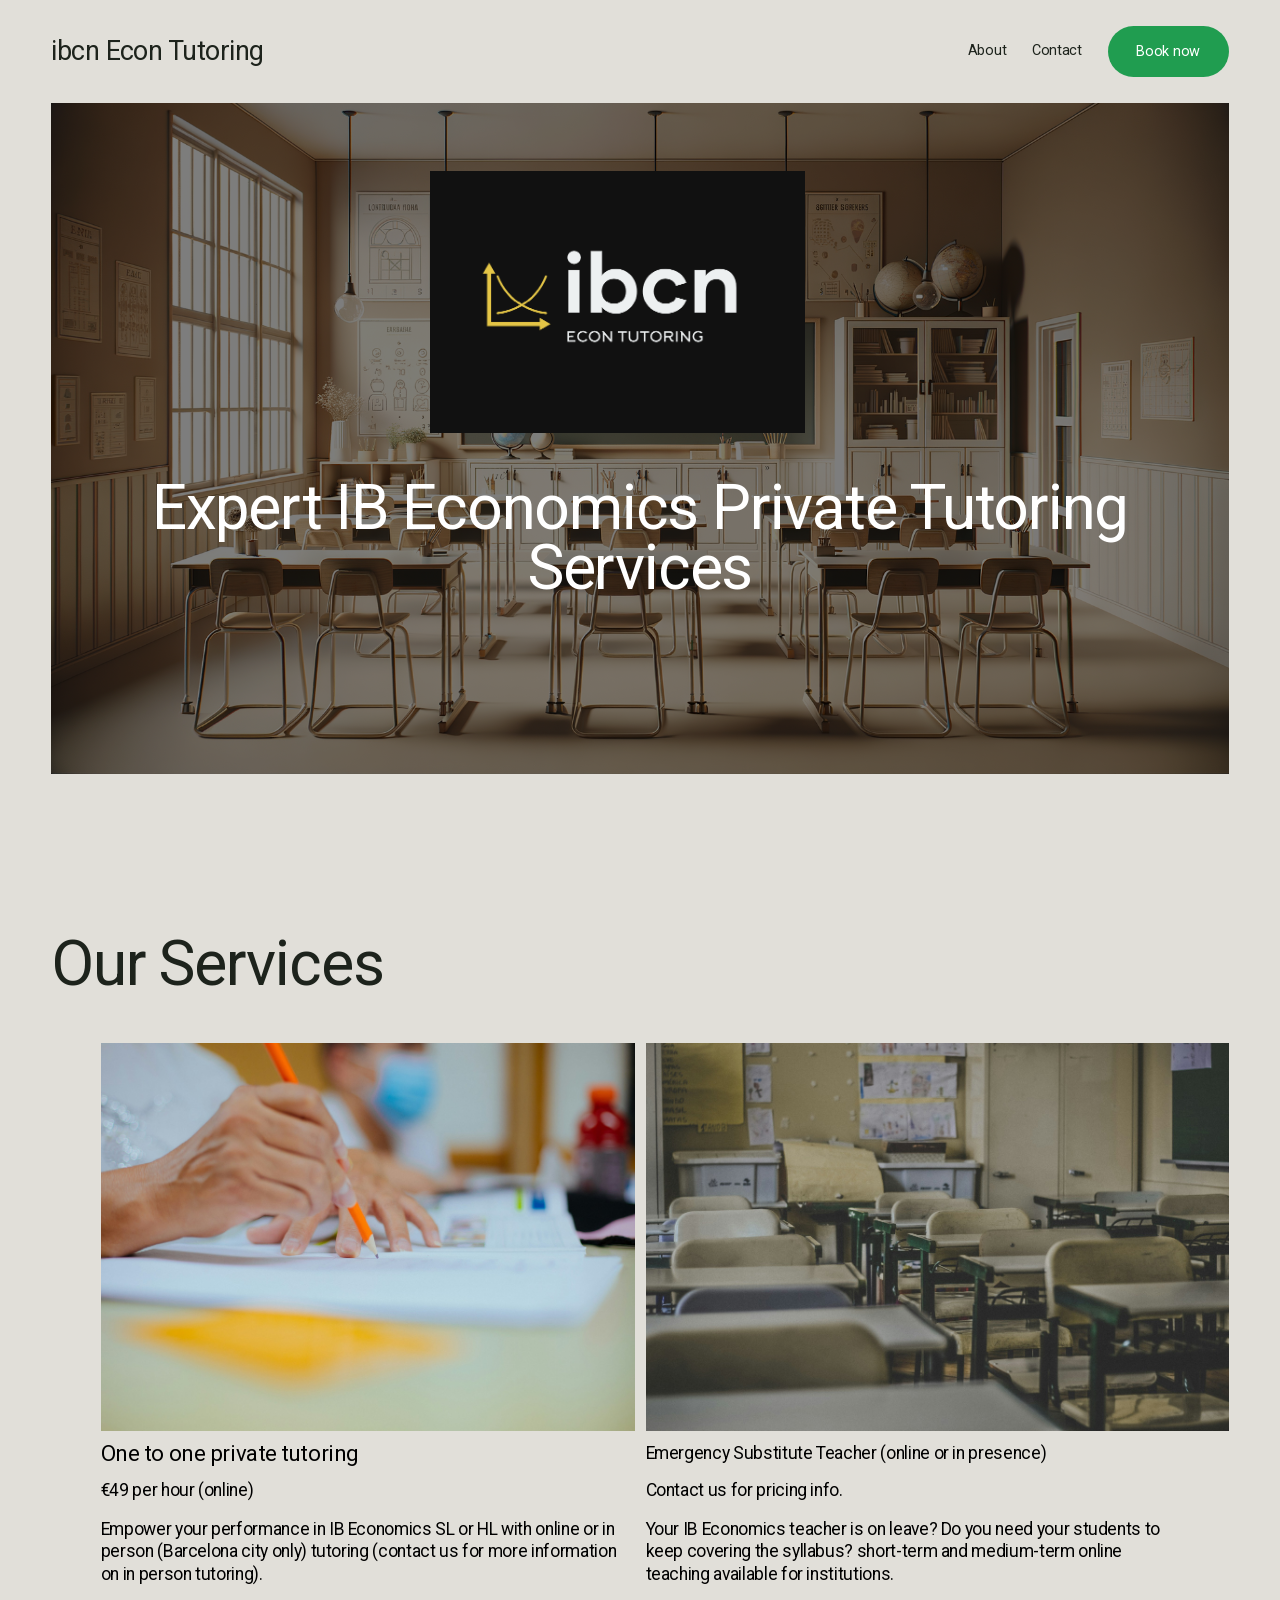
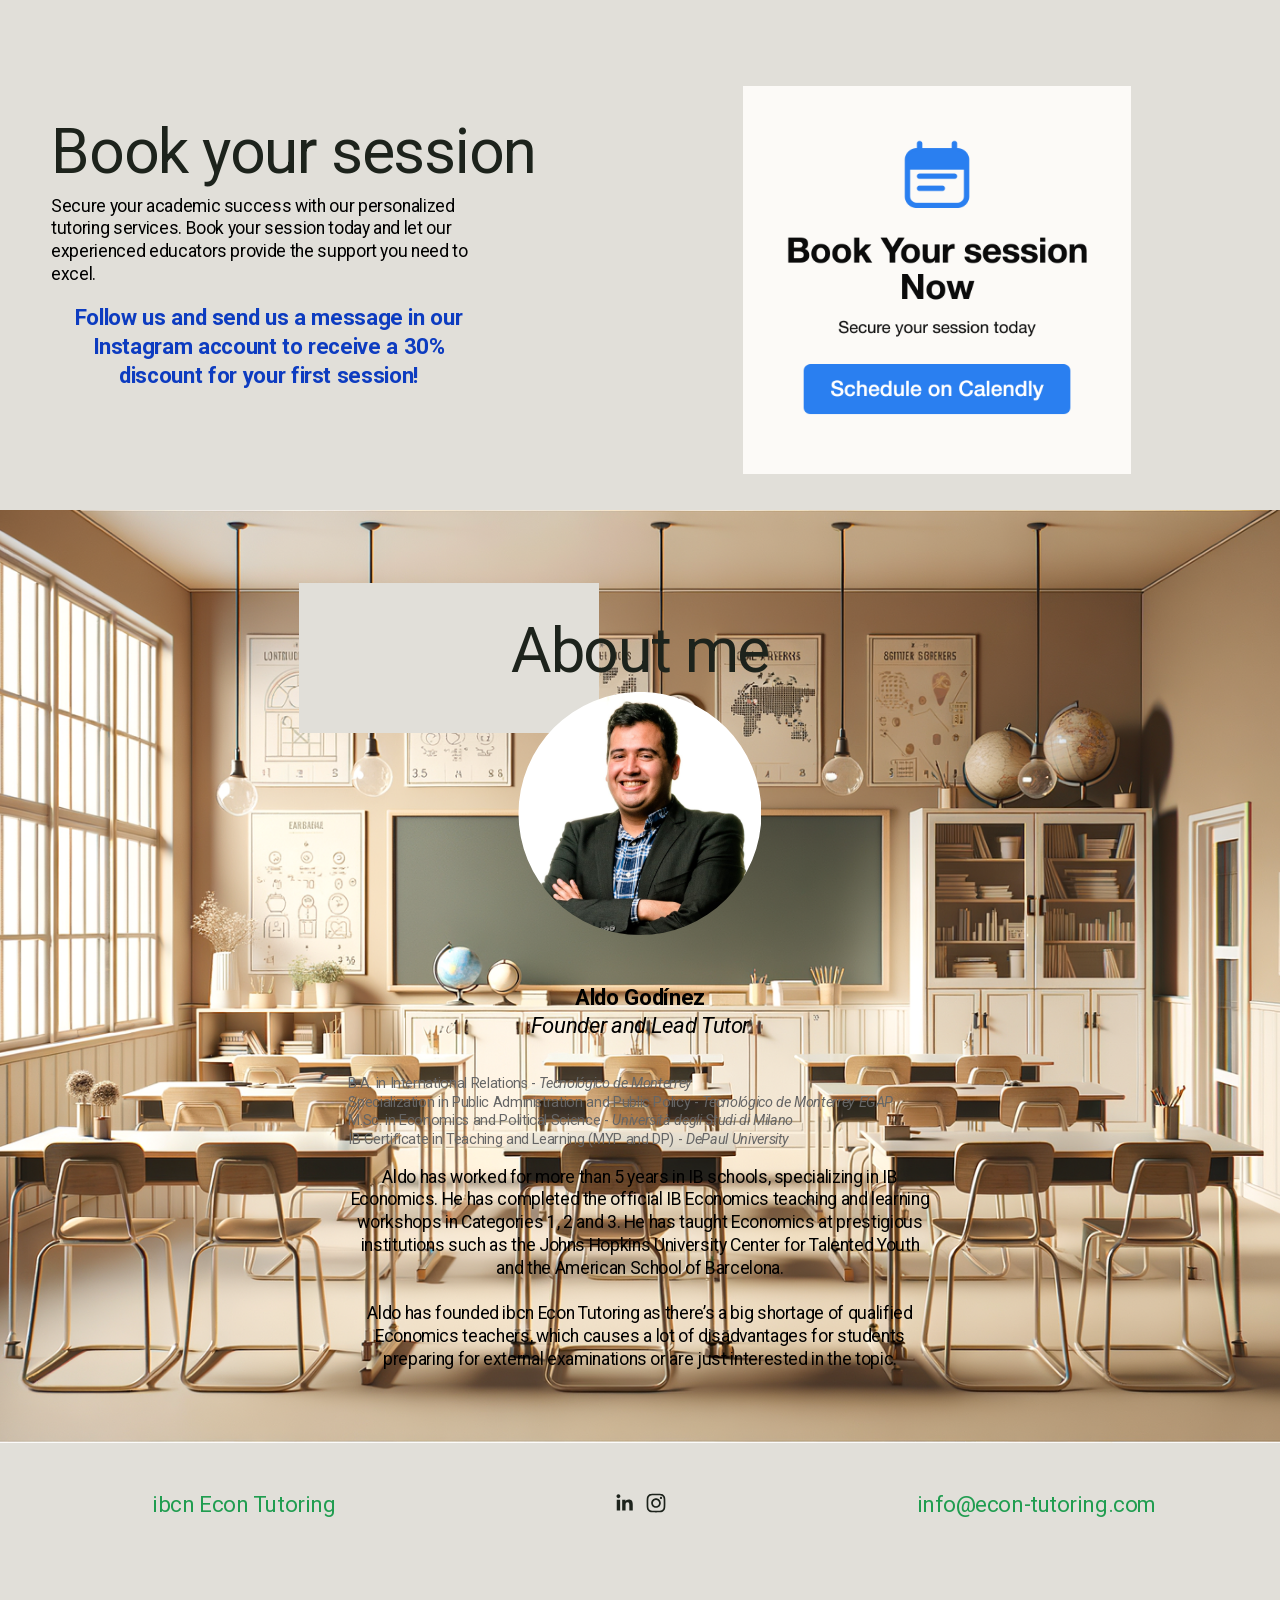
==== commit 4104586d: "Replace blurry booking card image with a sharp 2048px render The original is an AI-generated image w" ====
--- a/index.html
+++ b/index.html
@@ -4140,14 +4140,14 @@
   
   
   <img data-stretch="false"
-  data-src="assets/images.squarespace-cdn.com/content/v1/67043dda5c5d3c09db8d3332/d005d955-610b-420c-83e5-c7ee3cf50803/ChatGPT+Image+4+sept+2025,+11_43_26.png"
-  data-image="assets/images.squarespace-cdn.com/content/v1/67043dda5c5d3c09db8d3332/d005d955-610b-420c-83e5-c7ee3cf50803/ChatGPT+Image+4+sept+2025,+11_43_26.png"
+  data-src="overrides/book-session.png"
+  data-image="overrides/book-session.png"
   data-image-dimensions="1024x1024"
   data-image-focal-point="0.5,0.5"
   data-sqsp-image-block-image
   alt=""
   data-licensed-asset-preview="false"
-  data-load="false" elementtiming="system-image-block" src="assets/images.squarespace-cdn.com/content/v1/67043dda5c5d3c09db8d3332/d005d955-610b-420c-83e5-c7ee3cf50803/ChatGPT+Image+4+sept+2025,+11_43_26.png" width="1024" height="1024" alt="" sizes="auto, (max-width: 640px) 100vw, (max-width: 767px) 100.00vw, 41.67vw" style="display:block;object-position: var(--image-component-focal-point);object-fit: var(--image-component-object-fit);" srcset="assets/images.squarespace-cdn.com/content/v1/67043dda5c5d3c09db8d3332/d005d955-610b-420c-83e5-c7ee3cf50803/ChatGPT+Image+4+sept+2025,+11_43_26.png 100w, assets/images.squarespace-cdn.com/content/v1/67043dda5c5d3c09db8d3332/d005d955-610b-420c-83e5-c7ee3cf50803/ChatGPT+Image+4+sept+2025,+11_43_26.png 300w, assets/images.squarespace-cdn.com/content/v1/67043dda5c5d3c09db8d3332/d005d955-610b-420c-83e5-c7ee3cf50803/ChatGPT+Image+4+sept+2025,+11_43_26.png 500w, assets/images.squarespace-cdn.com/content/v1/67043dda5c5d3c09db8d3332/d005d955-610b-420c-83e5-c7ee3cf50803/ChatGPT+Image+4+sept+2025,+11_43_26.png 750w, assets/images.squarespace-cdn.com/content/v1/67043dda5c5d3c09db8d3332/d005d955-610b-420c-83e5-c7ee3cf50803/ChatGPT+Image+4+sept+2025,+11_43_26.png 1000w, assets/images.squarespace-cdn.com/content/v1/67043dda5c5d3c09db8d3332/d005d955-610b-420c-83e5-c7ee3cf50803/ChatGPT+Image+4+sept+2025,+11_43_26.png 1500w, assets/images.squarespace-cdn.com/content/v1/67043dda5c5d3c09db8d3332/d005d955-610b-420c-83e5-c7ee3cf50803/ChatGPT+Image+4+sept+2025,+11_43_26.png 2500w" loading="lazy" decoding="async" data-loader="sqs" data-image-component="1.0.1">
+  data-load="false" elementtiming="system-image-block" src="overrides/book-session.png" width="1024" height="1024" alt="" sizes="auto, (max-width: 640px) 100vw, (max-width: 767px) 100.00vw, 41.67vw" style="display:block;object-position: var(--image-component-focal-point);object-fit: var(--image-component-object-fit);" srcset="overrides/book-session.png 100w, overrides/book-session.png 300w, overrides/book-session.png 500w, overrides/book-session.png 750w, overrides/book-session.png 1000w, overrides/book-session.png 1500w, overrides/book-session.png 2500w" loading="lazy" decoding="async" data-loader="sqs" data-image-component="1.0.1">
   
     
   
